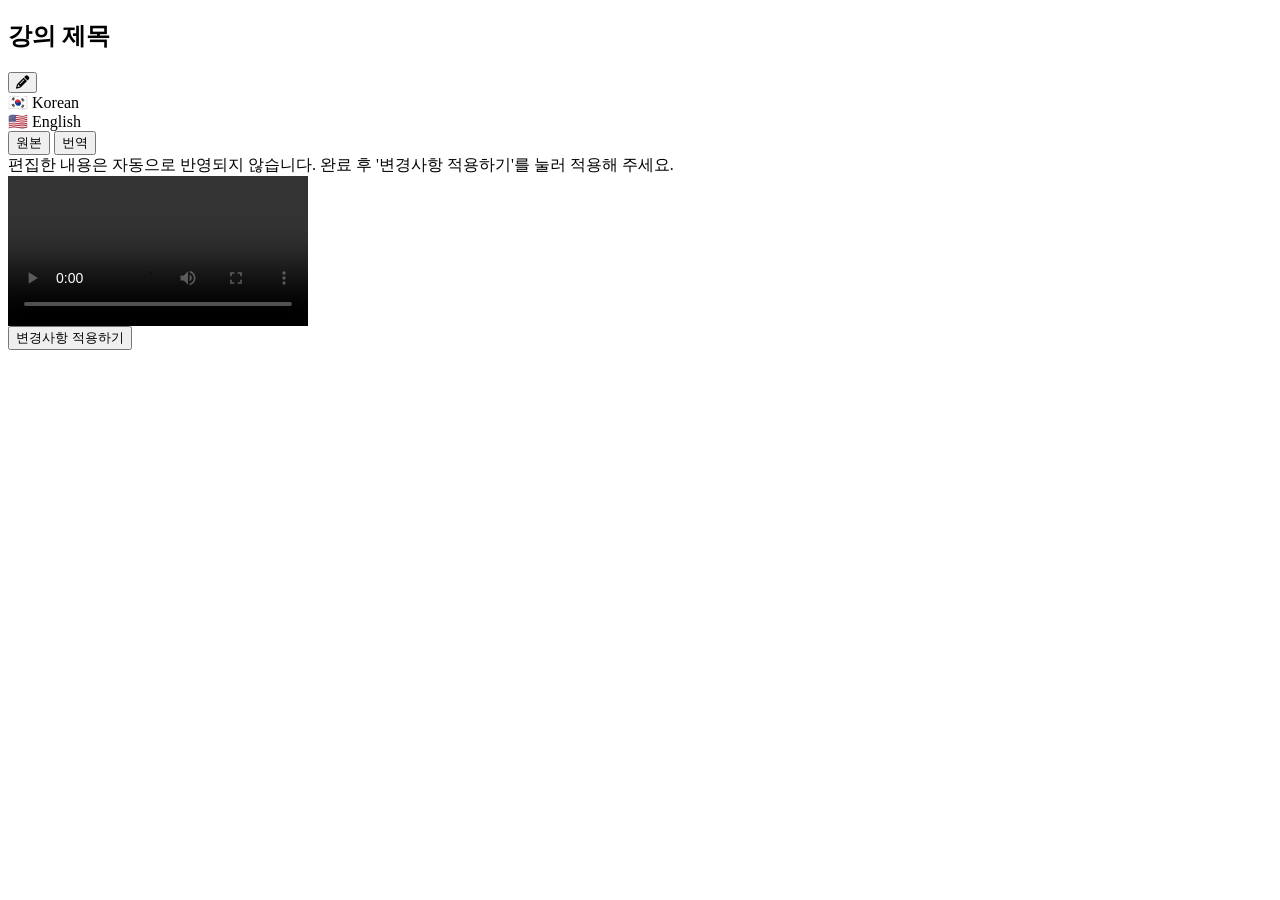
==== html/edit.html @ a872c519 "Merge branch 'main' of https://github.com/tagmach11/ax2_v1" ====
<!DOCTYPE html>
<html lang="ko">
<head>
    <meta charset="UTF-8">
    <meta name="viewport" content="width=device-width, initial-scale=1.0, maximum-scale=5.0, user-scalable=yes">
    <title>AX2 - 강의 번역 편집</title>
    <link rel="stylesheet" href="https://cdnjs.cloudflare.com/ajax/libs/font-awesome/6.4.0/css/all.min.css">
    <link rel="stylesheet" href="../styles.css">
    <link rel="stylesheet" href="../css/edit.css">
</head>
<body>
    <!-- 네비게이션 바 플레이스홀더 -->
    <div id="nav-placeholder"></div>

    <!-- 메인 콘텐츠 -->
    <div class="main-content">
        <!-- 좌측 편집 영역 -->
        <div class="edit-section">
            <div class="video-title-display" id="video-title-display">
                <div class="title-wrapper">
                    <h2 class="video-title-text" id="video-title-text">강의 제목</h2>
                    <button class="edit-title-btn" id="edit-title-btn" title="제목 편집">
                        <i class="fas fa-pencil-alt"></i>
                    </button>
                </div>
            </div>
            <div class="edit-header">
                <div class="language-tabs">
                    <div class="lang-tab active" data-lang="ko">
                        <span class="lang-flag">🇰🇷</span>
                        <span>Korean</span>
                    </div>
                    <div class="lang-tab" data-lang="en">
                        <span class="lang-flag">🇺🇸</span>
                        <span>English</span>
                    </div>
                </div>
            </div>

            <div class="transcription-list" id="transcription-list">
                <!-- 텍스트 세그먼트들이 여기에 동적으로 추가됩니다 -->
            </div>
        </div>

        <!-- 우측 비디오 영역 -->
        <div class="video-section">
            <div class="video-tabs">
                <button class="video-tab active" data-tab="original">원본</button>
                <button class="video-tab" data-tab="translation">번역</button>
            </div>

            <div class="warning-banner">
                편집한 내용은 자동으로 반영되지 않습니다. 완료 후 '변경사항 적용하기'를 눌러 적용해 주세요.
            </div>

            <div class="video-container">
                <!-- 드래그 앤 드롭 영역 (비디오가 없을 때 표시) -->
                <div class="video-drop-zone" id="video-drop-zone" style="display: none;">
                    <input type="file" id="video-file-input" class="hidden" accept="video/*">
                    <div class="drop-zone-content">
                        <div class="drop-zone-icon">
                            <img src="../assets/image/cloud.png" alt="업로드" style="width: 100%; height: 100%; object-fit: contain;">
                        </div>
                        <h3 class="drop-zone-title">영상을 드래그하거나 클릭하여 업로드</h3>
                        <p class="drop-zone-subtitle">MP4, MOV, AVI, WEBM (최대 2GB)</p>
                    </div>
                </div>
                
                <!-- 비디오 플레이어 (비디오가 있을 때 표시) -->
                <div class="video-player-wrapper" id="video-player-wrapper" style="display: flex;">
                    <video class="video-player" id="video-player" preload="metadata" controls>
                        <source src="" type="video/mp4">
                    </video>
                    <div class="subtitle-overlay" id="subtitle-overlay">
                        <div class="subtitle-text" id="subtitle-text"></div>
                    </div>
                </div>
                
                <!-- 비디오 로드 실패 placeholder -->
                <div class="video-placeholder" id="video-placeholder" style="display: none;">
                    <i class="fas fa-video-slash"></i>
                    <div>비디오를 불러올 수 없습니다</div>
                    <div style="font-size: 14px; color: #999999; margin-top: 8px;">비디오 파일이 없거나 로드할 수 없습니다.</div>
                    <button class="retry-btn" onclick="document.getElementById('video-file-input').click()" style="margin-top: 16px; padding: 8px 16px; background: #667eea; color: white; border: none; border-radius: 6px; cursor: pointer;">
                        다시 시도
                    </button>
                </div>
            </div>

            <div class="video-controls">
                <div class="action-buttons">
                    <button class="action-btn apply-btn-inline" onclick="applyChanges()">
                        변경사항 적용하기
                    </button>
                </div>
            </div>
        </div>
    </div>

    <!-- 제목 편집 모달 -->
    <div class="title-edit-modal" id="title-edit-modal" style="display: none;">
        <div class="modal-backdrop" id="title-modal-backdrop"></div>
        <div class="title-edit-modal-content">
            <div class="title-edit-modal-header">
                <h3>제목 편집</h3>
                <button class="title-edit-modal-close" id="title-edit-modal-close">
                    <i class="fas fa-times"></i>
                </button>
            </div>
            <div class="title-edit-modal-body">
                <input type="text" class="title-edit-input" id="title-edit-input" placeholder="제목을 입력하세요" maxlength="100">
                <div class="title-edit-char-count">
                    <span id="title-char-count">0</span> / 100
                </div>
            </div>
            <div class="title-edit-modal-footer">
                <button class="title-edit-cancel-btn" id="title-edit-cancel-btn">취소</button>
                <button class="title-edit-save-btn" id="title-edit-save-btn">저장</button>
            </div>
        </div>
    </div>

    <script src="../js/i18n.js" defer></script>
    <script src="../js/nav-bar.js" defer></script>
    <script src="../js/auth-state.js" defer></script>
    <script src="../js/edit.js" defer></script>
    <script>
        // 더보기 메뉴 토글
        document.addEventListener('DOMContentLoaded', function() {
            const moreMenuBtn = document.getElementById('moreMenuBtn');
            const moreMenuDropdown = document.getElementById('moreMenuDropdown');
            
            if (moreMenuBtn && moreMenuDropdown) {
                moreMenuBtn.addEventListener('click', function(e) {
                    e.stopPropagation();
                    moreMenuDropdown.classList.toggle('active');
                });
                
                // 외부 클릭 시 메뉴 닫기
                document.addEventListener('click', function(e) {
                    if (!moreMenuBtn.contains(e.target) && !moreMenuDropdown.contains(e.target)) {
                        moreMenuDropdown.classList.remove('active');
                    }
                });
            }
            
            // 언어 설정 기능
            const languageOptions = document.querySelectorAll('.language-dropdown-menu .language-option');
            const currentLang = localStorage.getItem('siteLanguage') || 'ko';
            
            languageOptions.forEach(option => {
                const lang = option.getAttribute('data-lang');
                if (lang === currentLang) {
                    option.classList.add('active');
                    option.querySelector('.fa-check').style.display = 'inline-block';
                } else {
                    option.classList.remove('active');
                    option.querySelector('.fa-check').style.display = 'none';
                }
                
                option.addEventListener('click', function() {
                    const selectedLang = this.getAttribute('data-lang');
                    localStorage.setItem('siteLanguage', selectedLang);
                    
                    languageOptions.forEach(opt => {
                        opt.classList.remove('active');
                        opt.querySelector('.fa-check').style.display = 'none';
                    });
                    
                    this.classList.add('active');
                    this.querySelector('.fa-check').style.display = 'inline-block';
                });
            });
            
            // 현재 페이지에 따라 활성 탭 설정
            const tabs = document.querySelectorAll('.service-tab');
            const currentPath = window.location.pathname;
            const currentPage = currentPath.split('/').pop() || 'index.html';
            
            tabs.forEach(tab => {
                const href = tab.getAttribute('href');
                if (href) {
                    const tabPath = href.split('/').pop() || 'index.html';
                    
                    if (tabPath === 'index.html' && (currentPage === 'index.html' || currentPage === 'edit.html')) {
                        tab.classList.add('active');
                    } else if (tabPath === 'storage.html' && currentPage === 'storage.html') {
                        tab.classList.add('active');
                    } else {
                        tab.classList.remove('active');
                    }
                }
            });
        });
    </script>
</body>
</html>
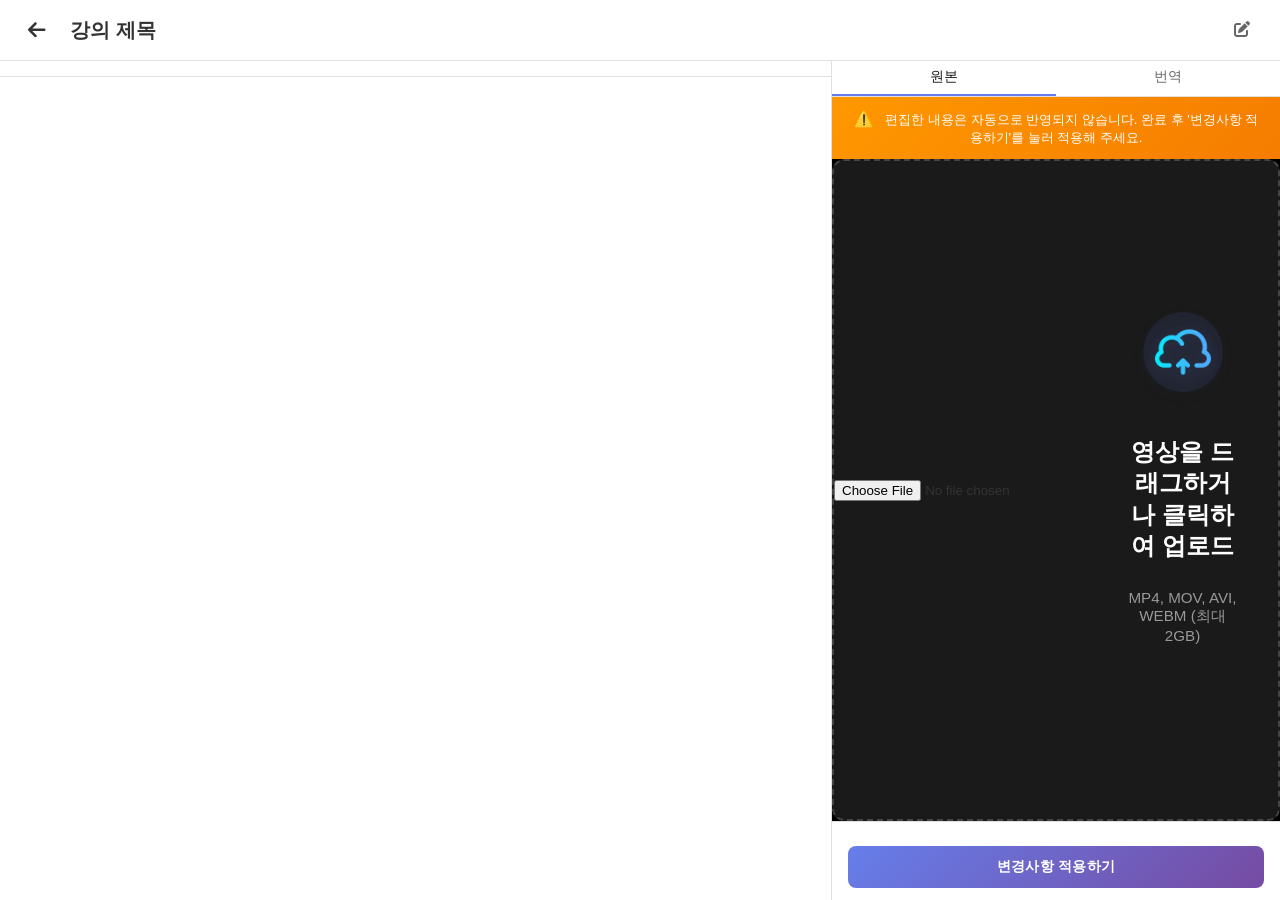
==== commit ff016c62: "Update UI: Remove hover scale animation, adjust GIF sizes, update edit page header" ====
--- a/html/edit.html
+++ b/html/edit.html
@@ -9,31 +9,38 @@
     <link rel="stylesheet" href="../css/edit.css">
 </head>
 <body>
-    <!-- 네비게이션 바 플레이스홀더 -->
-    <div id="nav-placeholder"></div>
+    <!-- 커스텀 헤더 -->
+    <header class="edit-page-header">
+        <div class="edit-header-content">
+            <button class="back-btn" id="back-btn" onclick="window.location.href='mypage.html'">
+                <i class="fas fa-arrow-left"></i>
+            </button>
+            <div class="title-wrapper">
+                <h1 class="edit-page-title" id="edit-page-title">강의 제목</h1>
+                <button class="edit-title-btn-header" id="edit-title-btn-header" title="제목 편집">
+                    <i class="fas fa-edit"></i>
+                </button>
+            </div>
+        </div>
+    </header>
+    
+    <!-- 배경 효과 -->
+    <div class="background-effects">
+        <div class="gradient-cloud cloud-1"></div>
+        <div class="gradient-cloud cloud-2"></div>
+        <div class="gradient-cloud cloud-3"></div>
+        <canvas id="particles-canvas"></canvas>
+        <canvas id="confetti-canvas"></canvas>
+        <div class="reflection-light"></div>
+    </div>
 
     <!-- 메인 콘텐츠 -->
     <div class="main-content">
         <!-- 좌측 편집 영역 -->
         <div class="edit-section">
-            <div class="video-title-display" id="video-title-display">
-                <div class="title-wrapper">
-                    <h2 class="video-title-text" id="video-title-text">강의 제목</h2>
-                    <button class="edit-title-btn" id="edit-title-btn" title="제목 편집">
-                        <i class="fas fa-pencil-alt"></i>
-                    </button>
-                </div>
-            </div>
             <div class="edit-header">
-                <div class="language-tabs">
-                    <div class="lang-tab active" data-lang="ko">
-                        <span class="lang-flag">🇰🇷</span>
-                        <span>Korean</span>
-                    </div>
-                    <div class="lang-tab" data-lang="en">
-                        <span class="lang-flag">🇺🇸</span>
-                        <span>English</span>
-                    </div>
+                <div class="language-tabs" id="language-tabs">
+                    <!-- 언어 탭은 번역 설정에 따라 동적으로 생성됩니다 -->
                 </div>
             </div>
 
@@ -68,11 +75,34 @@
                 
                 <!-- 비디오 플레이어 (비디오가 있을 때 표시) -->
                 <div class="video-player-wrapper" id="video-player-wrapper" style="display: flex;">
-                    <video class="video-player" id="video-player" preload="metadata" controls>
+                    <video class="video-player" id="video-player" preload="metadata">
                         <source src="" type="video/mp4">
                     </video>
                     <div class="subtitle-overlay" id="subtitle-overlay">
                         <div class="subtitle-text" id="subtitle-text"></div>
+                    </div>
+                    <!-- 커스텀 비디오 컨트롤 바 -->
+                    <div class="custom-video-controls" id="custom-video-controls">
+                        <div class="video-controls-bar">
+                            <button class="control-btn play-pause-btn" id="play-pause-btn">
+                                <i class="fas fa-play"></i>
+                            </button>
+                            <div class="time-display">
+                                <span class="current-time" id="current-time">0:00:00</span>
+                                <span class="time-separator">/</span>
+                                <span class="total-time" id="total-time">0:00:00</span>
+                            </div>
+                            <button class="control-btn cc-btn" id="cc-btn" title="자막">
+                                <i class="fas fa-closed-captioning"></i>
+                            </button>
+                            <button class="control-btn volume-btn" id="volume-btn" title="볼륨">
+                                <i class="fas fa-volume-up"></i>
+                            </button>
+                            <div class="playback-speed" id="playback-speed">1x</div>
+                            <button class="control-btn fullscreen-btn" id="fullscreen-btn" title="전체화면">
+                                <i class="fas fa-expand"></i>
+                            </button>
+                        </div>
                     </div>
                 </div>
                 
@@ -121,18 +151,88 @@
     </div>
 
     <script src="../js/i18n.js" defer></script>
-    <script src="../js/nav-bar.js" defer></script>
     <script src="../js/auth-state.js" defer></script>
     <script src="../js/edit.js" defer></script>
+    <script src="../js/more-menu.js" defer></script>
+    <script src="../js/language-selector.js" defer></script>
     <script>
-        // 더보기 메뉴 토글
+        // 헤더 제목 동기화 및 편집 버튼 이벤트
         document.addEventListener('DOMContentLoaded', function() {
+            const editPageTitle = document.getElementById('edit-page-title');
+            const editTitleBtnHeader = document.getElementById('edit-title-btn-header');
+            const editTitleBtn = document.getElementById('edit-title-btn');
+            const videoTitleText = document.getElementById('video-title-text');
+            const titleEditModal = document.getElementById('title-edit-modal');
+            const titleEditInput = document.getElementById('title-edit-input');
+            const titleEditSaveBtn = document.getElementById('title-edit-save-btn');
+            const titleEditCancelBtn = document.getElementById('title-edit-cancel-btn');
+            const titleModalBackdrop = document.getElementById('title-modal-backdrop');
+            const titleModalClose = document.getElementById('title-edit-modal-close');
+            
+            // 기존 제목 가져오기
+            if (videoTitleText && editPageTitle) {
+                editPageTitle.textContent = videoTitleText.textContent;
+            }
+            
+            // 헤더 편집 버튼 클릭 시 모달 열기
+            if (editTitleBtnHeader && titleEditModal) {
+                editTitleBtnHeader.addEventListener('click', function() {
+                    if (videoTitleText) {
+                        titleEditInput.value = videoTitleText.textContent;
+                    }
+                    titleEditModal.style.display = 'block';
+                });
+            }
+            
+            // 모달 닫기
+            function closeTitleModal() {
+                if (titleEditModal) {
+                    titleEditModal.style.display = 'none';
+                }
+            }
+            
+            if (titleModalBackdrop) {
+                titleModalBackdrop.addEventListener('click', closeTitleModal);
+            }
+            
+            if (titleModalClose) {
+                titleModalClose.addEventListener('click', closeTitleModal);
+            }
+            
+            if (titleEditCancelBtn) {
+                titleEditCancelBtn.addEventListener('click', closeTitleModal);
+            }
+            
+            // 제목 저장
+            if (titleEditSaveBtn) {
+                titleEditSaveBtn.addEventListener('click', function() {
+                    const newTitle = titleEditInput.value.trim();
+                    if (newTitle) {
+                        if (videoTitleText) {
+                            videoTitleText.textContent = newTitle;
+                        }
+                        if (editPageTitle) {
+                            editPageTitle.textContent = newTitle;
+                        }
+                        closeTitleModal();
+                    }
+                });
+            }
+            
+            // 더보기 메뉴 토글
             const moreMenuBtn = document.getElementById('moreMenuBtn');
             const moreMenuDropdown = document.getElementById('moreMenuDropdown');
             
             if (moreMenuBtn && moreMenuDropdown) {
                 moreMenuBtn.addEventListener('click', function(e) {
                     e.stopPropagation();
+                    
+                    // 사용자 드롭다운 닫기
+                    const userDropdown = document.querySelector('.user-dropdown-menu');
+                    if (userDropdown) {
+                        userDropdown.style.display = 'none';
+                    }
+                    
                     moreMenuDropdown.classList.toggle('active');
                 });
                 
@@ -172,26 +272,159 @@
                 });
             });
             
-            // 현재 페이지에 따라 활성 탭 설정
-            const tabs = document.querySelectorAll('.service-tab');
-            const currentPath = window.location.pathname;
-            const currentPage = currentPath.split('/').pop() || 'index.html';
-            
-            tabs.forEach(tab => {
-                const href = tab.getAttribute('href');
-                if (href) {
-                    const tabPath = href.split('/').pop() || 'index.html';
-                    
-                    if (tabPath === 'index.html' && (currentPage === 'index.html' || currentPage === 'edit.html')) {
-                        tab.classList.add('active');
-                    } else if (tabPath === 'storage.html' && currentPage === 'storage.html') {
-                        tab.classList.add('active');
+        });
+        
+        // 서브메뉴 호버 기능
+        const helpMenuBtn = document.getElementById('helpMenuBtn');
+        const languageMenuBtn = document.getElementById('languageMenuBtn');
+        const helpSubmenu = document.getElementById('helpSubmenu');
+        const languageSubmenu = document.getElementById('languageSubmenu');
+        const megaMenuContent = document.querySelector('.mega-menu-content');
+        
+        // 서브메뉴 닫기 함수
+        function closeAllSubmenus() {
+            if (helpSubmenu) helpSubmenu.classList.remove('active');
+            if (languageSubmenu) languageSubmenu.classList.remove('active');
+            if (megaMenuContent) megaMenuContent.classList.remove('blurred');
+        }
+        
+        if (helpMenuBtn && helpSubmenu) {
+            let helpTimeout = null;
+            
+            helpMenuBtn.addEventListener('mouseenter', () => {
+                if (helpTimeout) clearTimeout(helpTimeout);
+                // 언어 서브메뉴 닫기
+                if (languageSubmenu) {
+                    languageSubmenu.classList.remove('active');
+                }
+                // 도움 서브메뉴 열기
+                helpSubmenu.classList.add('active');
+                if (megaMenuContent) megaMenuContent.classList.add('blurred');
+            });
+            
+            helpMenuBtn.addEventListener('mouseleave', () => {
+                helpTimeout = setTimeout(() => {
+                    helpSubmenu.classList.remove('active');
+                    if (megaMenuContent && !languageSubmenu.classList.contains('active')) {
+                        megaMenuContent.classList.remove('blurred');
+                    }
+                }, 150);
+            });
+            
+            helpSubmenu.addEventListener('mouseenter', () => {
+                if (helpTimeout) clearTimeout(helpTimeout);
+            });
+            
+            helpSubmenu.addEventListener('mouseleave', () => {
+                helpSubmenu.classList.remove('active');
+                if (megaMenuContent && !languageSubmenu.classList.contains('active')) {
+                    megaMenuContent.classList.remove('blurred');
+                }
+            });
+        }
+        
+        if (languageMenuBtn && languageSubmenu) {
+            let languageTimeout = null;
+            
+            languageMenuBtn.addEventListener('mouseenter', () => {
+                if (languageTimeout) clearTimeout(languageTimeout);
+                // 도움 서브메뉴 닫기
+                if (helpSubmenu) {
+                    helpSubmenu.classList.remove('active');
+                }
+                // 언어 서브메뉴 열기
+                languageSubmenu.classList.add('active');
+                if (megaMenuContent) megaMenuContent.classList.add('blurred');
+            });
+            
+            languageMenuBtn.addEventListener('mouseleave', () => {
+                languageTimeout = setTimeout(() => {
+                    languageSubmenu.classList.remove('active');
+                    if (megaMenuContent && !helpSubmenu.classList.contains('active')) {
+                        megaMenuContent.classList.remove('blurred');
+                    }
+                }, 150);
+            });
+            
+            languageSubmenu.addEventListener('mouseenter', () => {
+                if (languageTimeout) clearTimeout(languageTimeout);
+            });
+            
+            languageSubmenu.addEventListener('mouseleave', () => {
+                languageSubmenu.classList.remove('active');
+                if (megaMenuContent && !helpSubmenu.classList.contains('active')) {
+                    megaMenuContent.classList.remove('blurred');
+                }
+            });
+            
+            // 언어 옵션 클릭 이벤트
+            const languageOptions = languageSubmenu.querySelectorAll('.language-option');
+            languageOptions.forEach(option => {
+                option.addEventListener('click', function(e) {
+                    e.preventDefault();
+                    e.stopPropagation();
+                    
+                    const selectedLang = this.getAttribute('data-lang');
+                    if (!selectedLang) return;
+                    
+                    // localStorage에 저장 (모든 페이지에 적용)
+                    localStorage.setItem('siteLanguage', selectedLang);
+                    
+                    // 모든 체크 아이콘 숨기기
+                    languageOptions.forEach(opt => {
+                        const checkIcon = opt.querySelector('.fa-check');
+                        if (checkIcon) {
+                            checkIcon.style.visibility = 'hidden';
+                        }
+                        opt.classList.remove('active');
+                    });
+                    
+                    // 선택된 언어에 체크 표시
+                    const checkIcon = this.querySelector('.fa-check');
+                    if (checkIcon) {
+                        checkIcon.style.visibility = 'visible';
+                    }
+                    this.classList.add('active');
+                    
+                    // i18n.js를 통한 언어 변경 (모든 페이지에 적용)
+                    if (window.i18n && typeof window.i18n.setLanguage === 'function') {
+                        window.i18n.setLanguage(selectedLang);
                     } else {
-                        tab.classList.remove('active');
-                    }
-                }
-            });
-        });
+                        // i18n.js가 없으면 localStorage에 저장하고 페이지 새로고침
+                        localStorage.setItem('siteLanguage', selectedLang);
+                        window.location.reload();
+                    }
+                    
+                    // 언어 변경 이벤트 발생 (다른 컴포넌트 업데이트)
+                    const event = new CustomEvent('languageChanged', {
+                        detail: { language: selectedLang },
+                        bubbles: true
+                    });
+                    document.dispatchEvent(event);
+                    
+                    // HTML lang 속성 즉시 업데이트
+                    document.documentElement.setAttribute('lang', selectedLang);
+                });
+            });
+            
+            // 초기 언어 선택 상태 복원
+            const currentLang = localStorage.getItem('siteLanguage') || 'ko';
+            languageOptions.forEach(option => {
+                const lang = option.getAttribute('data-lang');
+                if (lang === currentLang) {
+                    const checkIcon = option.querySelector('.fa-check');
+                    if (checkIcon) {
+                        checkIcon.style.visibility = 'visible';
+                    }
+                    option.classList.add('active');
+                } else {
+                    const checkIcon = option.querySelector('.fa-check');
+                    if (checkIcon) {
+                        checkIcon.style.visibility = 'hidden';
+                    }
+                }
+            });
+        }
     </script>
 </body>
 </html>
--- a/styles.css
+++ b/styles.css
@@ -0,0 +1,3752 @@
+/* AX2 실시간 번역·자막 생성 인터페이스 스타일 */
+
+/* 전역 변수 */
+:root {
+    --white: #FFFFFF;
+    --white-soft: #FAFAFA;
+    --blue-pastel: #E3F2FD;
+    --purple-pastel: #F3E5F5;
+    --pink-pastel: #FCE4EC;
+    --text-dark: #1A1A1A;
+    --text-light: #6B7280;
+    --blue: #8B5CF6;
+    --purple: #9C27B0;
+    --pink: #E91E63;
+    --shadow-soft: rgba(0, 0, 0, 0.05);
+    --shadow-medium: rgba(0, 0, 0, 0.1);
+    --glass-bg: rgba(255, 255, 255, 0.7);
+    --glass-border: rgba(255, 255, 255, 0.3);
+}
+
+* {
+    margin: 0;
+    padding: 0;
+    box-sizing: border-box;
+}
+
+body {
+    font-family: -apple-system, BlinkMacSystemFont, 'Segoe UI', 'Inter', 'SF Pro Display', sans-serif;
+    background: var(--white);
+    color: var(--text-dark);
+    overflow-x: hidden;
+    min-height: 100vh;
+    position: relative;
+}
+
+/* 배경 효과 - 제거됨 */
+.background-effects {
+    display: none !important;
+}
+
+.gradient-cloud {
+    display: none !important;
+}
+
+.cloud-1,
+.cloud-2,
+.cloud-3 {
+    display: none !important;
+}
+
+#particles-canvas,
+#confetti-canvas {
+    display: none !important;
+}
+
+.reflection-light {
+    display: none !important;
+}
+
+/* 네비게이션 */
+.glass-nav {
+    position: sticky;
+    top: 0;
+    z-index: 1000;
+    background: rgba(255, 255, 255, 0.95);
+    backdrop-filter: blur(30px);
+    border-bottom: 1px solid #E5E7EB;
+    padding: 15px 0;
+}
+
+.nav-content {
+    max-width: 100%;
+    margin: 0 auto;
+    padding: 0 20px;
+    display: flex;
+    align-items: center;
+    justify-content: space-between;
+}
+
+.nav-content {
+    max-width: 100%;
+    margin: 0 auto;
+    padding: 0 20px;
+    display: flex;
+    justify-content: space-between;
+    align-items: center;
+}
+
+.nav-left {
+    display: flex;
+    align-items: center;
+    gap: 30px;
+}
+
+.logo {
+    font-size: 28px;
+    font-weight: bold;
+    color: #8B5CF6;
+    cursor: pointer;
+    transition: all 0.2s ease;
+    white-space: nowrap;
+    display: flex;
+    align-items: center;
+}
+
+.logo-img {
+    height: 32px;
+    width: auto;
+    object-fit: contain;
+}
+
+.logo:hover {
+    /* 모션 제거 */
+}
+
+.logo:hover .logo-img {
+    opacity: 0.9;
+}
+
+.service-tabs {
+    display: flex;
+    align-items: center;
+    gap: 0;
+    background: transparent;
+    border-radius: 0;
+    padding: 0;
+    overflow: visible;
+    box-shadow: none;
+}
+
+.service-tab {
+    padding: 10px 20px;
+    border: none;
+    background: transparent;
+    color: #666666;
+    font-size: 16px;
+    font-weight: 500;
+    cursor: pointer;
+    transition: all 0.3s ease;
+    white-space: nowrap;
+    position: relative;
+    border-radius: 0;
+    margin-right: 0;
+    text-decoration: none;
+    display: flex;
+    align-items: center;
+    gap: 8px;
+}
+
+.service-tab:last-child {
+    margin-right: 0;
+}
+
+.service-tab::before {
+    content: '';
+    position: absolute;
+    bottom: 0;
+    left: 0;
+    right: 0;
+    height: 3px;
+    background: transparent;
+    transition: all 0.3s ease;
+    border-radius: 2px 2px 0 0;
+}
+
+.service-tab:hover {
+    background: rgba(74, 158, 255, 0.08);
+    color: #8B5CF6;
+}
+
+.service-tab i {
+    font-size: 14px;
+}
+
+.service-tab.active {
+    background: rgba(255, 255, 255, 1);
+    color: #8B5CF6;
+    font-weight: 600;
+    box-shadow: none;
+    z-index: 2;
+    transform: none;
+}
+
+.service-tab.active::before {
+    background: #8B5CF6;
+    height: 3px;
+    box-shadow: none;
+}
+
+.nav-right {
+    display: flex;
+    align-items: center;
+    gap: 20px;
+    position: relative;
+    flex-shrink: 0;
+}
+
+.plan-info {
+    font-size: 13px;
+    color: #666666;
+    padding: 6px 12px;
+    background: #f0f0f0;
+    border-radius: 6px;
+    display: flex;
+    align-items: center;
+    gap: 4px;
+}
+
+.plan-info .highlight {
+    color: #8B5CF6;
+    font-weight: 600;
+}
+
+.nav-icon {
+    position: relative;
+    width: 40px;
+    height: 40px;
+    border-radius: 50%;
+    background: rgba(255, 255, 255, 0.6);
+    backdrop-filter: blur(10px);
+    display: flex;
+    align-items: center;
+    justify-content: center;
+    color: var(--text-dark);
+    cursor: pointer;
+    transition: all 0.3s ease;
+    border: 1px solid rgba(0, 0, 0, 0.05);
+}
+
+.nav-icon:hover {
+    background: rgba(255, 255, 255, 0.9);
+    transform: translateY(-2px);
+    box-shadow: 0 4px 15px var(--shadow-soft);
+}
+
+.notification-badge {
+    position: absolute;
+    top: -2px;
+    right: -2px;
+    width: 18px;
+    height: 18px;
+    border-radius: 50%;
+    background: linear-gradient(135deg, var(--pink), var(--purple));
+    color: var(--white);
+    font-size: 0.7rem;
+    font-weight: 700;
+    display: flex;
+    align-items: center;
+    justify-content: center;
+}
+
+.login-btn {
+    padding: 8px 20px;
+    background: linear-gradient(135deg, #8B5CF6 0%, #7C3AED 100%);
+    color: #ffffff;
+    border: none;
+    border-radius: 6px;
+    font-size: 14px;
+    font-weight: 600;
+    cursor: pointer;
+    text-decoration: none;
+    transition: transform 0.2s, box-shadow 0.2s;
+    display: inline-block;
+}
+
+.login-btn:hover {
+    transform: translateY(-2px);
+    box-shadow: 0 4px 12px rgba(102, 126, 234, 0.4);
+}
+
+.signup-btn {
+    padding: 8px 20px;
+    background: rgba(255, 255, 255, 0.9);
+    color: #8B5CF6;
+    border: 1px solid #8B5CF6;
+    border-radius: 6px;
+    font-size: 14px;
+    font-weight: 600;
+    cursor: pointer;
+    text-decoration: none;
+    transition: transform 0.2s, box-shadow 0.2s, background 0.2s;
+    display: inline-block;
+    margin-left: 4px;
+}
+
+.signup-btn:hover {
+    transform: translateY(-2px);
+    background: rgba(102, 126, 234, 0.1);
+    box-shadow: 0 4px 12px rgba(102, 126, 234, 0.2);
+}
+
+.live-lecture-btn {
+    padding: 8px 12px;
+    background: rgba(255, 255, 255, 0.9);
+    color: #8B5CF6;
+    border: 1px solid #8B5CF6;
+    border-radius: 6px;
+    font-size: 14px;
+    font-weight: 600;
+    cursor: pointer;
+    text-decoration: none;
+    transition: transform 0.2s, box-shadow 0.2s, background 0.2s;
+    display: inline-flex;
+    align-items: center;
+    justify-content: center;
+    margin-right: 8px;
+    width: 36px;
+    height: 36px;
+}
+
+.live-lecture-btn:hover {
+    transform: translateY(-2px);
+    background: rgba(102, 126, 234, 0.1);
+    box-shadow: 0 4px 12px rgba(102, 126, 234, 0.2);
+}
+
+.live-lecture-btn i {
+    font-size: 16px;
+}
+
+.live-lecture-btn.active {
+    background: linear-gradient(135deg, #8B5CF6 0%, #7C3AED 100%);
+    color: #ffffff;
+    border-color: transparent;
+}
+
+.live-lecture-btn.active:hover {
+    background: linear-gradient(135deg, #5568d3 0%, #653a8f 100%);
+}
+
+/* 메인 컨테이너 */
+.main-container {
+    position: relative;
+    z-index: 1;
+    padding: 40px;
+    min-height: calc(100vh - 140px);
+    margin-top: 0;
+}
+
+.content-wrapper {
+    max-width: 1400px;
+    margin: 0 auto;
+    display: grid;
+    grid-template-columns: 1fr 400px;
+    gap: 30px;
+    padding: 0;
+}
+
+.content-wrapper .left-panel {
+    grid-column: 1 / -1;
+}
+
+/* 왼쪽 사이드바 */
+.sidebar {
+    position: fixed;
+    left: 0;
+    top: 70px;
+    width: 280px;
+    height: calc(100vh - 70px);
+    z-index: 100;
+    overflow-y: auto;
+}
+
+.sidebar-content {
+    background: var(--glass-bg);
+    backdrop-filter: blur(30px);
+    padding: 20px 25px;
+    box-shadow: 0 10px 40px var(--shadow-soft);
+    border-right: 1px solid rgba(0, 0, 0, 0.05);
+    display: flex;
+    flex-direction: column;
+    height: 100%;
+    border-radius: 0;
+}
+
+.sidebar-header {
+    margin-bottom: 25px;
+    padding-bottom: 20px;
+    border-bottom: 1px solid rgba(0, 0, 0, 0.05);
+}
+
+.sidebar-title {
+    font-size: 1.2rem;
+    font-weight: 700;
+    color: var(--text-dark);
+    display: flex;
+    align-items: center;
+    justify-content: center;
+}
+
+.sidebar-logo-img {
+    height: 24px;
+    width: auto;
+    object-fit: contain;
+}
+
+.sidebar-nav {
+    display: flex;
+    flex-direction: column;
+    gap: 8px;
+    flex: 1;
+}
+
+.sidebar-item {
+    display: flex;
+    align-items: center;
+    gap: 12px;
+    padding: 14px 16px;
+    border-radius: 12px;
+    color: var(--text-dark);
+    text-decoration: none;
+    font-size: 0.95rem;
+    font-weight: 500;
+    transition: all 0.3s ease;
+    position: relative;
+}
+
+.sidebar-item i {
+    width: 20px;
+    font-size: 1.1rem;
+    color: var(--text-light);
+    transition: all 0.3s ease;
+}
+
+.sidebar-item:hover {
+    background: rgba(33, 150, 243, 0.08);
+    transform: translateX(5px);
+}
+
+.sidebar-item:hover i {
+    color: var(--blue);
+}
+
+.sidebar-item.active {
+    background: linear-gradient(135deg, rgba(33, 150, 243, 0.15), rgba(156, 39, 176, 0.15));
+    color: var(--blue);
+    box-shadow: 0 4px 15px rgba(33, 150, 243, 0.2);
+}
+
+.sidebar-item.active i {
+    color: var(--blue);
+}
+
+.sidebar-item.active::before {
+    content: '';
+    position: absolute;
+    left: 0;
+    top: 50%;
+    transform: translateY(-50%);
+    width: 3px;
+    height: 60%;
+    background: linear-gradient(180deg, var(--blue), var(--purple));
+    border-radius: 0 3px 3px 0;
+}
+
+.sidebar-footer {
+    margin-top: auto;
+    padding-top: 20px;
+    border-top: 1px solid rgba(0, 0, 0, 0.05);
+}
+
+
+/* 왼쪽 패널 */
+.left-panel {
+    position: relative;
+    display: flex;
+    flex-direction: column;
+    align-items: center;
+    justify-content: flex-start;
+    padding-top: 40px;
+}
+
+/* 업로드 섹션 헤더 */
+.upload-section-header {
+    margin-bottom: 30px;
+    text-align: center;
+}
+
+.upload-title {
+    font-size: 2rem;
+    font-weight: 700;
+    color: var(--text-dark);
+    margin-bottom: 10px;
+    line-height: 1.3;
+}
+
+.upload-subtitle {
+    font-size: 1.1rem;
+    color: var(--text-light);
+    margin: 0;
+}
+
+/* 드롭존 */
+.drop-zone {
+    width: 100%;
+    min-height: 450px;
+    border-radius: 0;
+    background: #ffffff;
+    border: 2px dashed rgba(156, 39, 176, 0.3);
+    display: flex;
+    flex-direction: column;
+    align-items: center;
+    justify-content: center;
+    cursor: pointer;
+    transition: transform 0.4s cubic-bezier(0.175, 0.885, 0.32, 1.275), border-color 0.3s ease;
+    position: relative;
+    overflow: hidden;
+    margin: 0 auto;
+    padding: 40px;
+    user-select: none;
+    will-change: transform;
+    transform: translateZ(0); /* GPU 가속 */
+    background: white;
+}
+
+.drop-zone::before {
+    content: '';
+    position: absolute;
+    top: -10px;
+    left: 0;
+    right: 0;
+    bottom: -10px;
+    background: linear-gradient(135deg, rgba(33, 150, 243, 0.05), rgba(156, 39, 176, 0.05));
+    opacity: 0;
+    transition: opacity 0.3s ease;
+}
+
+.drop-zone:hover::before {
+    opacity: 1;
+}
+
+.drop-zone:hover {
+    border-color: rgba(156, 39, 176, 0.5);
+    transform: translateY(-2px) translateZ(0);
+}
+
+.drop-zone.drag-over {
+    border-color: rgba(156, 39, 176, 0.8);
+    background: rgba(156, 39, 176, 0.05);
+    transform: scale(1.01) translateZ(0);
+    transition: transform 0.3s ease, border-color 0.3s ease, background 0.3s ease;
+}
+
+.drop-zone-content {
+    display: flex;
+    flex-direction: column;
+    align-items: center;
+    gap: 20px;
+    width: 100%;
+    z-index: 1;
+    position: relative;
+}
+
+.upload-icon-wrapper {
+    width: 100px;
+    height: 100px;
+    display: flex;
+    align-items: center;
+    justify-content: center;
+    margin-bottom: 10px;
+    background: transparent;
+}
+
+.upload-icon {
+    width: 64px;
+    height: 64px;
+    animation: float-icon 3s ease-in-out infinite;
+    will-change: transform;
+    transform: translateZ(0); /* GPU 가속 */
+    object-fit: contain;
+    object-position: center;
+    display: block;
+    margin: 0 auto;
+    filter: brightness(0) saturate(100%) invert(47%) sepia(93%) saturate(1352%) hue-rotate(250deg) brightness(95%) contrast(95%);
+}
+
+.drop-zone-text {
+    font-size: 1.5rem;
+    font-weight: 600;
+    color: var(--text-dark);
+    margin: 0;
+    text-align: center;
+}
+
+.drop-zone-file-info {
+    font-size: 1.1rem;
+    color: var(--text-light);
+    margin: 0;
+    text-align: center;
+    margin-top: 8px;
+}
+
+.file-select-btn {
+    padding: 14px 32px;
+    border: none;
+    border-radius: 12px;
+    background: #9c27b0;
+    color: #ffffff;
+    font-size: 1rem;
+    font-weight: 600;
+    cursor: pointer;
+    transition: all 0.3s ease;
+    margin-top: 10px;
+    box-shadow: 0 4px 12px rgba(156, 39, 176, 0.3);
+}
+
+.file-select-btn:hover {
+    background: #7b1fa2;
+    transform: translateY(-2px);
+    box-shadow: 0 6px 16px rgba(156, 39, 176, 0.4);
+}
+
+.file-select-btn:active {
+    transform: translateY(0);
+}
+
+.platform-logos {
+    display: flex;
+    align-items: center;
+    gap: 12px;
+}
+
+.platform-logo {
+    width: 40px;
+    height: 40px;
+    border-radius: 8px;
+    display: flex;
+    align-items: center;
+    justify-content: center;
+    font-size: 20px;
+    transition: transform 0.2s;
+}
+
+.platform-logo:hover {
+    transform: scale(1.1);
+}
+
+.platform-logo.youtube {
+    color: #FF0000;
+    background: rgba(255, 0, 0, 0.1);
+}
+
+.platform-logo.tiktok {
+    color: #000000;
+    background: rgba(0, 0, 0, 0.1);
+}
+
+.platform-logo.googledrive {
+    color: #4285F4;
+    background: rgba(66, 133, 244, 0.1);
+}
+
+.link-input-container {
+    flex: 1;
+    position: relative;
+}
+
+.link-input {
+    width: 100%;
+    padding: 16px 20px;
+    border: 2px solid rgba(33, 150, 243, 0.3);
+    border-radius: 16px;
+    background: rgba(255, 255, 255, 0.8);
+    backdrop-filter: blur(10px);
+    font-size: 1rem;
+    color: var(--text-dark);
+    outline: none;
+    transition: all 0.3s ease;
+}
+
+.link-input:focus {
+    border-color: rgba(33, 150, 243, 0.6);
+    background: rgba(255, 255, 255, 0.95);
+    box-shadow: 0 0 0 4px rgba(33, 150, 243, 0.1);
+}
+
+.link-input::placeholder {
+    color: var(--text-light);
+}
+
+.upload-btn {
+    display: flex;
+    align-items: center;
+    gap: 8px;
+    padding: 16px 32px;
+    border: 2px solid rgba(255, 152, 0, 0.5);
+    border-radius: 16px;
+    background: rgba(255, 152, 0, 0.1);
+    backdrop-filter: blur(10px);
+    color: var(--text-dark);
+    font-size: 1rem;
+    font-weight: 600;
+    cursor: pointer;
+    transition: all 0.3s ease;
+    white-space: nowrap;
+}
+
+.upload-btn:hover {
+    background: rgba(255, 152, 0, 0.2);
+    border-color: rgba(255, 152, 0, 0.7);
+    transform: translateY(-2px);
+    box-shadow: 0 4px 12px rgba(255, 152, 0, 0.2);
+}
+
+.upload-btn:active {
+    transform: translateY(0);
+}
+
+.upload-icon {
+    width: 88px;
+    height: 88px;
+    color: var(--blue);
+    margin-bottom: 30px;
+    animation: float-icon 3s ease-in-out infinite;
+    filter: drop-shadow(0 4px 8px rgba(33, 150, 243, 0.2));
+}
+
+@keyframes float-icon {
+    0%, 100% {
+        transform: translateY(0);
+    }
+    50% {
+        transform: translateY(-10px);
+    }
+}
+
+.drop-zone-title {
+    font-size: 2.5rem;
+    font-weight: 700;
+    color: var(--text-dark);
+    margin-bottom: 15px;
+    line-height: 1.3;
+}
+
+.drop-zone-subtitle {
+    font-size: 1.3rem;
+    color: var(--text-light);
+    margin-bottom: 30px;
+}
+
+.click-link {
+    color: var(--blue);
+    font-weight: 600;
+    text-decoration: underline;
+    cursor: pointer;
+}
+
+.drop-zone-info {
+    display: flex;
+    align-items: center;
+    justify-content: center;
+    gap: 8px;
+    color: var(--text-light);
+    font-size: 0.9rem;
+    margin-top: 16px;
+    padding: 8px 16px;
+    background: rgba(255, 255, 255, 0.6);
+    backdrop-filter: blur(10px);
+    border-radius: 12px;
+    border: 1px solid rgba(0, 0, 0, 0.05);
+}
+
+/* 영상 미리보기 */
+.video-preview {
+    width: 100%;
+    border-radius: 28px;
+    background: var(--glass-bg);
+    backdrop-filter: blur(30px);
+    padding: 20px;
+    box-shadow: 0 10px 40px var(--shadow-soft);
+    border: 1px solid rgba(0, 0, 0, 0.05);
+}
+
+.video-wrapper {
+    position: relative;
+    width: 100%;
+    min-height: 600px;
+    border-radius: 20px;
+    overflow: hidden;
+    background: #000;
+    margin-bottom: 20px;
+    display: flex;
+    align-items: center;
+    justify-content: center;
+}
+
+#videoPlayer {
+    width: 100%;
+    height: 100%;
+    min-height: 600px;
+    object-fit: contain;
+    display: block;
+}
+
+.video-overlay {
+    position: absolute;
+    top: 20px;
+    right: 20px;
+    z-index: 10;
+}
+
+.language-badge {
+    display: flex;
+    align-items: center;
+    gap: 8px;
+    padding: 8px 16px;
+    background: rgba(255, 255, 255, 0.9);
+    backdrop-filter: blur(10px);
+    border-radius: 20px;
+    color: var(--text-dark);
+    font-size: 0.9rem;
+    font-weight: 600;
+    box-shadow: 0 4px 15px var(--shadow-soft);
+}
+
+.subtitle-overlay {
+    position: absolute;
+    bottom: 60px;
+    left: 50%;
+    transform: translateX(-50%);
+    z-index: 10;
+    max-width: 80%;
+    text-align: center;
+}
+
+.subtitle-text {
+    padding: 12px 24px;
+    background: rgba(0, 0, 0, 0.8);
+    backdrop-filter: blur(10px);
+    color: var(--white);
+    border-radius: 12px;
+    font-size: 1.1rem;
+    font-weight: 500;
+    box-shadow: 0 4px 20px rgba(0, 0, 0, 0.3);
+}
+
+/* 번역 설정 모달 */
+.translation-modal {
+    position: fixed;
+    top: 0;
+    left: 0;
+    width: 100%;
+    height: 100%;
+    z-index: 2000;
+    display: flex;
+    align-items: center;
+    justify-content: center;
+    opacity: 1;
+}
+
+.modal-backdrop {
+    position: absolute;
+    top: 0;
+    left: 0;
+    width: 100%;
+    height: 100%;
+    background: rgba(255, 255, 255, 0.9);
+    backdrop-filter: blur(5px);
+}
+
+.modal-content-wrapper {
+    position: relative;
+    z-index: 2001;
+    width: 90%;
+    max-width: 500px;
+    max-height: 90vh;
+    overflow-y: auto;
+}
+
+/* 오른쪽 패널 */
+.right-panel {
+    background: #ffffff;
+    backdrop-filter: blur(30px);
+    border-radius: 24px;
+    padding: 28px;
+    box-shadow: 0 10px 40px var(--shadow-soft);
+    border: 1px solid rgba(0, 0, 0, 0.1);
+    height: fit-content;
+    position: relative;
+    max-width: 100%;
+}
+
+.panel-header {
+    display: flex;
+    justify-content: space-between;
+    align-items: center;
+    margin-bottom: 24px;
+    padding-bottom: 16px;
+    border-bottom: 1px solid rgba(0, 0, 0, 0.05);
+}
+
+.modal-close-btn {
+    background: transparent;
+    border: none;
+    color: var(--text-light);
+    font-size: 1.2rem;
+    cursor: pointer;
+    padding: 5px;
+    border-radius: 50%;
+    width: 32px;
+    height: 32px;
+    display: flex;
+    align-items: center;
+    justify-content: center;
+    transition: all 0.3s ease;
+}
+
+.modal-close-btn:hover {
+    background: rgba(0, 0, 0, 0.05);
+    color: var(--text-dark);
+}
+
+.panel-title {
+    font-size: 1.5rem;
+    font-weight: 700;
+    color: var(--text-dark);
+}
+
+.panel-content {
+    display: flex;
+    flex-direction: column;
+    gap: 20px;
+}
+
+/* 비디오 미리보기 컨테이너 (번역 설정 모달용) */
+.video-preview-container {
+    margin-bottom: 24px;
+    padding: 0;
+    background: transparent;
+    border-radius: 12px;
+    display: block !important;
+}
+
+.video-preview-container .video-preview {
+    width: 100%;
+    max-height: 200px;
+    min-height: 150px;
+    border-radius: 8px;
+    background: #000;
+    object-fit: contain;
+    display: block;
+    cursor: pointer;
+}
+
+.video-preview-container .video-preview::-webkit-media-controls-panel {
+    background-color: rgba(0, 0, 0, 0.5);
+}
+
+.video-preview-info {
+    display: flex;
+    flex-direction: column;
+    gap: 4px;
+    margin-top: 8px;
+    font-size: 0.8rem;
+}
+
+.video-preview-name {
+    font-weight: 500;
+    color: var(--text-dark);
+    overflow: hidden;
+    text-overflow: ellipsis;
+    white-space: nowrap;
+    width: 100%;
+    font-size: 0.85rem;
+    line-height: 1.4;
+}
+
+.video-preview-size {
+    color: var(--text-light);
+    white-space: nowrap;
+    font-size: 0.75rem;
+    line-height: 1.4;
+}
+
+/* 설정 그룹 */
+.setting-group {
+    display: flex;
+    flex-direction: column;
+    gap: 10px;
+}
+
+.setting-label {
+    font-size: 0.9rem;
+    font-weight: 600;
+    color: var(--text-dark);
+    display: flex;
+    align-items: center;
+    gap: 8px;
+    margin-bottom: 2px;
+}
+
+.setting-label i {
+    color: #666;
+    font-size: 0.85rem;
+    width: 16px;
+    text-align: center;
+}
+
+/* Select */
+.select-wrapper {
+    position: relative;
+}
+
+.glass-select {
+    width: 100%;
+    padding: 12px 16px;
+    border-radius: 12px;
+    border: 1px solid rgba(0, 0, 0, 0.1);
+    background: rgba(255, 255, 255, 0.8);
+    backdrop-filter: blur(10px);
+    color: var(--text-dark);
+    font-size: 0.95rem;
+    cursor: pointer;
+    appearance: none;
+    transition: all 0.3s ease;
+}
+
+.glass-select:hover {
+    background: rgba(255, 255, 255, 0.9);
+    border-color: rgba(33, 150, 243, 0.3);
+}
+
+.glass-select:focus {
+    outline: none;
+    border-color: var(--blue);
+    box-shadow: 0 0 0 3px rgba(33, 150, 243, 0.1);
+}
+
+.select-arrow {
+    position: absolute;
+    right: 16px;
+    top: 50%;
+    transform: translateY(-50%);
+    pointer-events: none;
+    color: var(--text-light);
+    font-size: 0.8rem;
+}
+
+/* 다중 선택 스타일 */
+.multi-select-wrapper {
+    position: relative;
+    width: 100%;
+}
+
+.multi-select-display {
+    width: 100%;
+    padding: 12px 16px;
+    border-radius: 12px;
+    border: 1px solid rgba(0, 0, 0, 0.1);
+    background: rgba(255, 255, 255, 0.8);
+    backdrop-filter: blur(10px);
+    color: var(--text-dark);
+    font-size: 0.95rem;
+    cursor: pointer;
+    transition: all 0.3s ease;
+    display: flex;
+    align-items: center;
+    justify-content: space-between;
+    position: relative;
+}
+
+.multi-select-display:hover {
+    background: rgba(255, 255, 255, 0.9);
+    border-color: rgba(33, 150, 243, 0.3);
+}
+
+.multi-select-display.active {
+    border-color: var(--blue);
+    box-shadow: 0 0 0 3px rgba(33, 150, 243, 0.1);
+}
+
+.multi-select-display .placeholder-text {
+    color: var(--text-light);
+}
+
+.multi-select-display .select-arrow {
+    position: static;
+    transform: none;
+    margin-left: auto;
+    transition: transform 0.3s ease;
+}
+
+.multi-select-display.active .select-arrow {
+    transform: rotate(180deg);
+}
+
+.multi-select-dropdown {
+    position: absolute;
+    top: calc(100% + 8px);
+    left: 0;
+    right: 0;
+    background: rgba(255, 255, 255, 0.95);
+    backdrop-filter: blur(10px);
+    border: 1px solid rgba(0, 0, 0, 0.1);
+    border-radius: 12px;
+    box-shadow: 0 8px 24px rgba(0, 0, 0, 0.1);
+    z-index: 1000;
+    max-height: 250px;
+    overflow-y: auto;
+    padding: 8px;
+}
+
+.multi-select-option {
+    display: flex;
+    align-items: center;
+    padding: 10px 12px;
+    border-radius: 8px;
+    cursor: pointer;
+    transition: background 0.2s ease;
+}
+
+.multi-select-option:hover {
+    background: rgba(33, 150, 243, 0.1);
+}
+
+.multi-select-option input[type="checkbox"] {
+    margin-right: 10px;
+    width: 18px;
+    height: 18px;
+    cursor: pointer;
+    accent-color: var(--blue);
+}
+
+.multi-select-option label {
+    cursor: pointer;
+    flex: 1;
+    font-size: 0.95rem;
+    color: var(--text-dark);
+}
+
+/* 선택한 언어 태그 */
+.selected-languages-tags {
+    display: flex;
+    flex-wrap: wrap;
+    gap: 8px;
+    margin-top: 12px;
+    min-height: 32px;
+}
+
+.language-tag {
+    display: inline-flex;
+    align-items: center;
+    gap: 6px;
+    padding: 6px 12px;
+    background: linear-gradient(135deg, rgba(33, 150, 243, 0.15), rgba(156, 39, 176, 0.15));
+    border: 1px solid rgba(33, 150, 243, 0.3);
+    border-radius: 20px;
+    font-size: 0.85rem;
+    color: var(--text-dark);
+    font-weight: 500;
+    animation: fadeIn 0.3s ease;
+}
+
+.language-tag .remove-btn {
+    background: none;
+    border: none;
+    color: var(--text-light);
+    cursor: pointer;
+    padding: 0;
+    width: 16px;
+    height: 16px;
+    display: flex;
+    align-items: center;
+    justify-content: center;
+    border-radius: 50%;
+    transition: all 0.2s ease;
+    font-size: 12px;
+    line-height: 1;
+}
+
+.language-tag .remove-btn:hover {
+    background: rgba(0, 0, 0, 0.1);
+    color: var(--text-dark);
+}
+
+@keyframes fadeIn {
+    from {
+        opacity: 0;
+        transform: scale(0.9);
+    }
+    to {
+        opacity: 1;
+        transform: scale(1);
+    }
+}
+
+/* 언어 칩 */
+.language-chips {
+    display: flex;
+    flex-wrap: wrap;
+    gap: 8px;
+    align-items: center;
+}
+
+.language-chip {
+    display: inline-flex;
+    align-items: center;
+    gap: 6px;
+    padding: 6px 12px;
+    background: #E3F2FD;
+    border: 1px solid #BBDEFB;
+    border-radius: 16px;
+    font-size: 0.85rem;
+    color: #1976D2;
+    cursor: pointer;
+    transition: all 0.2s ease;
+    font-weight: 500;
+}
+
+.language-chip:hover {
+    background: #BBDEFB;
+    border-color: #90CAF9;
+}
+
+.language-chip i {
+    font-size: 0.75rem;
+    cursor: pointer;
+    opacity: 0.8;
+    margin-left: 2px;
+    transition: opacity 0.2s ease;
+}
+
+.language-chip i:hover {
+    opacity: 1;
+}
+
+.add-language-btn {
+    display: inline-flex;
+    align-items: center;
+    gap: 6px;
+    padding: 6px 12px;
+    border: 2px dashed #BBDEFB;
+    border-radius: 16px;
+    background: transparent;
+    color: #1976D2;
+    font-size: 0.85rem;
+    cursor: pointer;
+    transition: all 0.2s ease;
+    font-weight: 500;
+}
+
+.add-language-btn:hover {
+    border-color: #90CAF9;
+    background: rgba(33, 150, 243, 0.05);
+}
+
+/* Translate Now 버튼 */
+.translate-btn {
+    width: 100%;
+    padding: 16px 24px;
+    border: none;
+    border-radius: 12px;
+    background: linear-gradient(135deg, #9c27b0 0%, #7b1fa2 50%, #6a1b9a 100%);
+    color: #FFFFFF;
+    font-size: 1rem;
+    font-weight: 600;
+    cursor: pointer;
+    display: flex;
+    align-items: center;
+    justify-content: center;
+    gap: 8px;
+    transition: all 0.2s ease;
+    margin-top: 8px;
+    box-shadow: 0 4px 20px rgba(156, 39, 176, 0.4);
+}
+
+.translate-btn:hover:not(:disabled) {
+    background: linear-gradient(135deg, #8e24aa 0%, #6a1b9a 50%, #4a148c 100%);
+    box-shadow: 0 6px 25px rgba(156, 39, 176, 0.5);
+    transform: translateY(-2px);
+}
+
+.translate-btn:active:not(:disabled) {
+    background: linear-gradient(135deg, #7b1fa2 0%, #6a1b9a 50%, #4a148c 100%);
+    transform: translateY(0);
+    box-shadow: 0 2px 10px rgba(156, 39, 176, 0.3);
+}
+
+.translate-btn:disabled {
+    opacity: 0.6;
+    cursor: not-allowed;
+}
+
+.translate-btn span {
+    color: #FFFFFF;
+}
+
+.translate-btn i {
+    color: #FFFFFF;
+    font-size: 0.9rem;
+}
+
+@keyframes bounce-btn {
+    0%, 100% {
+        transform: scale(1);
+    }
+    50% {
+        transform: scale(0.95);
+    }
+}
+
+.info-text {
+    display: flex;
+    align-items: center;
+    gap: 6px;
+    color: #666;
+    font-size: 0.8rem;
+    text-align: center;
+    justify-content: center;
+    margin-top: 12px;
+    padding-top: 8px;
+}
+
+.info-text i {
+    color: #9C27B0;
+    font-size: 0.75rem;
+}
+
+/* 번역 진행률 표시 */
+.translation-progress-container {
+    margin-top: 15px;
+    padding: 12px;
+    background: rgba(0, 0, 0, 0.02);
+    border-radius: 8px;
+    border: 1px solid rgba(0, 0, 0, 0.05);
+}
+
+.progress-info {
+    display: flex;
+    justify-content: space-between;
+    align-items: center;
+    margin-bottom: 8px;
+}
+
+.progress-text {
+    font-size: 0.85rem;
+    color: var(--text-dark);
+    font-weight: 500;
+    flex: 1;
+}
+
+.progress-percent {
+    font-size: 0.9rem;
+    color: var(--purple);
+    font-weight: 600;
+    min-width: 45px;
+    text-align: right;
+}
+
+.progress-bar-container {
+    width: 100%;
+    height: 8px;
+    background: rgba(0, 0, 0, 0.05);
+    border-radius: 4px;
+    overflow: hidden;
+    position: relative;
+}
+
+.progress-bar-fill {
+    height: 100%;
+    background: linear-gradient(90deg, #9c27b0 0%, #e91e63 100%);
+    border-radius: 4px;
+    transition: width 0.3s ease;
+    position: relative;
+    overflow: hidden;
+}
+
+.progress-bar-fill::after {
+    content: '';
+    position: absolute;
+    top: 0;
+    left: 0;
+    bottom: 0;
+    right: 0;
+    background: linear-gradient(
+        90deg,
+        transparent,
+        rgba(255, 255, 255, 0.3),
+        transparent
+    );
+    animation: shimmer 1.5s infinite;
+}
+
+@keyframes shimmer {
+    0% {
+        transform: translateX(-100%);
+    }
+    100% {
+        transform: translateX(100%);
+    }
+}
+
+/* Video Preview Section */
+.video-preview-section {
+    display: flex;
+    flex-direction: column;
+    gap: 12px;
+    margin-bottom: 10px;
+}
+
+.video-thumbnail-small {
+    width: 100%;
+    height: 120px;
+    border-radius: 12px;
+    background: linear-gradient(135deg, #a8e6cf 0%, #dcedc1 50%, #ffd3a5 100%);
+    position: relative;
+    overflow: hidden;
+    display: flex;
+    align-items: center;
+    justify-content: center;
+}
+
+.video-thumbnail-overlay {
+    position: absolute;
+    bottom: 8px;
+    right: 8px;
+    background: rgba(0, 0, 0, 0.6);
+    color: white;
+    padding: 4px 8px;
+    border-radius: 4px;
+    font-size: 0.85rem;
+    font-weight: 500;
+}
+
+.video-info-row {
+    display: flex;
+    align-items: center;
+    justify-content: space-between;
+    gap: 12px;
+}
+
+.video-title-small {
+    font-size: 0.95rem;
+    color: var(--text-dark);
+    font-weight: 500;
+    flex: 1;
+}
+
+.srt-upload-btn {
+    padding: 8px 16px;
+    border: 1px solid rgba(0, 0, 0, 0.1);
+    border-radius: 8px;
+    background: rgba(255, 255, 255, 0.8);
+    color: var(--text-dark);
+    font-size: 0.9rem;
+    cursor: pointer;
+    display: flex;
+    align-items: center;
+    gap: 6px;
+    transition: all 0.3s ease;
+    white-space: nowrap;
+}
+
+.srt-upload-btn:hover {
+    background: rgba(255, 255, 255, 0.95);
+    border-color: rgba(0, 0, 0, 0.2);
+}
+
+.srt-upload-btn i {
+    color: #9c27b0;
+    font-size: 0.85rem;
+}
+
+/* Glossary Section */
+.glossary-header {
+    display: flex;
+    flex-direction: column;
+    gap: 12px;
+}
+
+.glossary-title-row {
+    display: flex;
+    align-items: center;
+    gap: 8px;
+    flex-wrap: wrap;
+}
+
+.info-icon {
+    color: var(--text-light);
+    font-size: 0.85rem;
+    cursor: help;
+}
+
+.optional-text {
+    color: var(--text-light);
+    font-size: 0.85rem;
+}
+
+.starter-badge {
+    display: inline-flex;
+    align-items: center;
+    gap: 4px;
+    padding: 4px 8px;
+    background: rgba(156, 39, 176, 0.1);
+    border: 1px solid rgba(156, 39, 176, 0.2);
+    border-radius: 12px;
+    font-size: 0.75rem;
+    font-weight: 600;
+    color: #9c27b0;
+}
+
+.starter-badge i {
+    font-size: 0.7rem;
+    color: #9c27b0;
+}
+
+.glossary-description {
+    font-size: 0.85rem;
+    color: var(--text-light);
+    margin: 0;
+    line-height: 1.5;
+}
+
+.glossary-upload-btn {
+    width: 100%;
+    padding: 12px 16px;
+    border: 1px solid rgba(0, 0, 0, 0.1);
+    border-radius: 8px;
+    background: rgba(255, 255, 255, 0.8);
+    color: var(--text-dark);
+    font-size: 0.9rem;
+    cursor: pointer;
+    display: flex;
+    align-items: center;
+    justify-content: center;
+    gap: 8px;
+    transition: all 0.3s ease;
+}
+
+.glossary-upload-btn:hover {
+    background: rgba(255, 255, 255, 0.95);
+    border-color: rgba(0, 0, 0, 0.2);
+}
+
+.glossary-upload-btn i {
+    color: var(--blue);
+}
+
+/* Toggle Group */
+.toggle-group {
+    flex-direction: row;
+    align-items: center;
+    justify-content: space-between;
+}
+
+.toggle-header {
+    display: flex;
+    align-items: center;
+    gap: 8px;
+}
+
+.toggle-switch {
+    position: relative;
+    display: inline-block;
+    width: 50px;
+    height: 26px;
+    cursor: pointer;
+}
+
+.toggle-switch input {
+    opacity: 0;
+    width: 0;
+    height: 0;
+}
+
+.toggle-slider {
+    position: absolute;
+    cursor: pointer;
+    top: 0;
+    left: 0;
+    right: 0;
+    bottom: 0;
+    background-color: #ccc;
+    transition: 0.3s;
+    border-radius: 26px;
+}
+
+.toggle-slider:before {
+    position: absolute;
+    content: "";
+    height: 20px;
+    width: 20px;
+    left: 3px;
+    bottom: 3px;
+    background-color: white;
+    transition: 0.3s;
+    border-radius: 50%;
+}
+
+.toggle-switch input:checked + .toggle-slider {
+    background-color: #9c27b0;
+}
+
+.toggle-switch input:checked + .toggle-slider:before {
+    transform: translateX(24px);
+}
+
+/* New Translate Button */
+.translate-btn-new {
+    width: 100%;
+    padding: 16px;
+    border: none;
+    border-radius: 12px;
+    background: linear-gradient(135deg, #9c27b0 0%, #e91e63 100%);
+    color: var(--white);
+    font-size: 1.1rem;
+    font-weight: 600;
+    cursor: pointer;
+    display: flex;
+    align-items: center;
+    justify-content: center;
+    gap: 10px;
+    transition: all 0.3s ease;
+    box-shadow: 0 4px 20px rgba(156, 39, 176, 0.4);
+    margin-top: 10px;
+}
+
+.translate-btn-new:hover {
+    transform: translateY(-2px);
+    box-shadow: 0 8px 30px rgba(156, 39, 176, 0.5);
+}
+
+.translate-btn-new:active {
+    transform: translateY(0) scale(0.98);
+}
+
+.translate-btn-new i {
+    font-size: 1rem;
+}
+
+.usage-info {
+    font-size: 0.85rem;
+    color: var(--text-light);
+    text-align: center;
+    margin-top: 8px;
+    margin-bottom: 0;
+}
+
+/* 언어 선택 모달 */
+.language-modal {
+    position: fixed;
+    top: 0;
+    left: 0;
+    width: 100%;
+    height: 100%;
+    background: rgba(0, 0, 0, 0.5);
+    backdrop-filter: blur(10px);
+    z-index: 2000;
+    display: flex;
+    align-items: center;
+    justify-content: center;
+}
+
+.modal-content {
+    background: white;
+    backdrop-filter: blur(40px);
+    border-radius: 24px;
+    padding: 30px;
+    max-width: 600px;
+    width: 90%;
+    max-height: 80vh;
+    overflow-y: auto;
+    border: 1px solid #D1D5DB;
+}
+
+.modal-header {
+    display: flex;
+    justify-content: space-between;
+    align-items: center;
+    margin-bottom: 25px;
+    padding-bottom: 15px;
+    border-bottom: 1px solid rgba(0, 0, 0, 0.05);
+}
+
+.modal-header h3 {
+    font-size: 1.5rem;
+    font-weight: 700;
+    color: var(--text-dark);
+}
+
+.modal-close {
+    width: 36px;
+    height: 36px;
+    border: none;
+    border-radius: 50%;
+    background: rgba(0, 0, 0, 0.05);
+    color: var(--text-dark);
+    cursor: pointer;
+    display: flex;
+    align-items: center;
+    justify-content: center;
+    transition: all 0.3s ease;
+}
+
+.modal-close:hover {
+    background: rgba(0, 0, 0, 0.1);
+    transform: rotate(90deg);
+}
+
+.language-grid {
+    display: grid;
+    grid-template-columns: repeat(auto-fill, minmax(120px, 1fr));
+    gap: 12px;
+}
+
+.modal-language-item {
+    display: flex;
+    flex-direction: column;
+    align-items: center;
+    gap: 8px;
+    padding: 16px;
+    border-radius: 12px;
+    background: rgba(255, 255, 255, 0.6);
+    backdrop-filter: blur(10px);
+    border: 1px solid rgba(0, 0, 0, 0.05);
+    cursor: pointer;
+    transition: all 0.3s ease;
+    position: relative;
+}
+
+.modal-language-item:hover {
+    background: rgba(33, 150, 243, 0.1);
+    border-color: rgba(33, 150, 243, 0.3);
+    transform: translateY(-2px);
+    box-shadow: 0 4px 15px var(--shadow-soft);
+}
+
+.modal-language-item.selected {
+    background: rgba(33, 150, 243, 0.15);
+    border: 2px solid #2196F3;
+    box-shadow: 0 0 0 1px rgba(33, 150, 243, 0.15);
+}
+
+.modal-language-item.selected:hover {
+    background: rgba(33, 150, 243, 0.2);
+    border-color: #1976D2;
+    box-shadow: 0 0 0 1px rgba(33, 150, 243, 0.25);
+}
+
+.modal-language-item i {
+    font-size: 1.5rem;
+    color: var(--blue);
+}
+
+.modal-check-icon {
+    position: absolute;
+    top: 8px;
+    right: 8px;
+    font-size: 1rem !important;
+    color: #2196F3 !important;
+    background: white;
+    border-radius: 50%;
+    width: 24px;
+    height: 24px;
+    display: flex;
+    align-items: center;
+    justify-content: center;
+    box-shadow: 0 2px 8px rgba(33, 150, 243, 0.3);
+}
+
+.modal-language-item span {
+    font-size: 0.9rem;
+    color: var(--text-dark);
+    font-weight: 500;
+}
+
+.modal-footer {
+    margin-top: 25px;
+    padding-top: 20px;
+    border-top: 1px solid rgba(0, 0, 0, 0.05);
+    display: flex;
+    justify-content: flex-end;
+    gap: 12px;
+}
+
+.modal-confirm-btn {
+    padding: 12px 32px;
+    border: none;
+    border-radius: 12px;
+    background: linear-gradient(135deg, #9c27b0 0%, #e91e63 100%);
+    color: white;
+    font-size: 1rem;
+    font-weight: 600;
+    cursor: pointer;
+    transition: all 0.3s ease;
+    box-shadow: 0 4px 15px rgba(156, 39, 176, 0.3);
+}
+
+.modal-confirm-btn:hover {
+    transform: translateY(-2px);
+    box-shadow: 0 6px 20px rgba(156, 39, 176, 0.4);
+}
+
+.modal-confirm-btn:active {
+    transform: translateY(0);
+}
+
+/* 반응형 */
+@media (max-width: 1400px) {
+    .sidebar {
+        width: 260px;
+    }
+    
+    .content-wrapper {
+        grid-template-columns: 1fr 380px;
+        margin-left: 0;
+        gap: 25px;
+    }
+}
+
+@media (max-width: 1200px) {
+    .sidebar {
+        width: 240px;
+    }
+    
+    .content-wrapper {
+        grid-template-columns: 1fr 350px;
+        margin-left: 0;
+        gap: 20px;
+    }
+}
+
+@media (max-width: 1024px) {
+    .sidebar {
+        display: none;
+    }
+    
+    .content-wrapper {
+        grid-template-columns: 1fr 350px;
+        margin-left: 0;
+        padding-left: 0;
+    }
+    
+    .main-container {
+        padding: 40px;
+    }
+    
+    .right-panel {
+        position: relative;
+        top: 0;
+    }
+}
+
+@media (max-width: 768px) {
+    .sidebar {
+        transform: translateX(-100%);
+        transition: transform 0.3s ease;
+        width: 280px;
+    }
+    
+    .sidebar.mobile-open {
+        transform: translateX(0);
+    }
+    
+    .sidebar-overlay {
+        display: none;
+        position: fixed;
+        top: 0;
+        left: 0;
+        width: 100%;
+        height: 100%;
+        background: rgba(0, 0, 0, 0.5);
+        z-index: 99;
+    }
+    
+    .sidebar-overlay.active {
+        display: block;
+    }
+    
+    .mobile-menu-btn {
+        display: block;
+        position: fixed;
+        top: 15px;
+        left: 15px;
+        z-index: 101;
+        background: rgba(255, 255, 255, 0.9);
+        backdrop-filter: blur(10px);
+        border: none;
+        border-radius: 8px;
+        padding: 10px;
+        cursor: pointer;
+        box-shadow: 0 2px 10px rgba(0, 0, 0, 0.1);
+    }
+    
+    .mobile-menu-btn i {
+        font-size: 1.5rem;
+        color: #333;
+    }
+    
+    .main-container {
+        padding: 20px 15px;
+    }
+    
+    .content-wrapper {
+        grid-template-columns: 1fr;
+        gap: 20px;
+        margin-left: 0;
+        padding-left: 0;
+        padding-right: 0;
+    }
+    
+    .glass-nav {
+        padding: 10px 0;
+    }
+    
+    .nav-content {
+        padding: 0 15px;
+    }
+    
+    .nav-left {
+        margin-left: 50px;
+    }
+    
+    .logo {
+        font-size: 24px;
+    }
+    
+    .nav-left {
+        gap: 15px;
+    }
+    
+    .service-tabs {
+        gap: 0;
+    }
+    
+    .service-tab {
+        padding: 8px 14px;
+        font-size: 14px;
+    }
+    
+    .plan-info {
+        font-size: 11px;
+        padding: 4px 8px;
+    }
+    
+    .login-btn {
+        padding: 6px 16px;
+        font-size: 13px;
+    }
+    
+    .signup-btn {
+        padding: 6px 16px;
+        font-size: 13px;
+        margin-left: 4px;
+    }
+    
+    .upload-section-header {
+        margin-bottom: 20px;
+    }
+    
+    .upload-title {
+        font-size: 1.5rem;
+    }
+    
+    .upload-subtitle {
+        font-size: 0.95rem;
+    }
+    
+    .drop-zone {
+        min-height: 400px;
+        padding: 30px 20px;
+        border-radius: 20px;
+    }
+    
+    .upload-icon-wrapper {
+        width: 80px;
+        height: 80px;
+    }
+    
+    .upload-icon {
+        width: 50px;
+        height: 50px;
+    }
+    
+    .drop-zone-text {
+        font-size: 1.3rem;
+    }
+    
+    .drop-zone-file-info {
+        font-size: 1rem;
+    }
+    
+    .drop-zone-title {
+        font-size: 1.1rem;
+    }
+    
+    .drop-zone-subtitle {
+        font-size: 0.9rem;
+    }
+    
+    .drop-zone-content {
+        flex-direction: column;
+        gap: 16px;
+    }
+    
+    .platform-logos {
+        justify-content: center;
+        flex-wrap: wrap;
+    }
+    
+    .link-input {
+        font-size: 0.9rem;
+        padding: 12px 16px;
+    }
+    
+    .upload-btn {
+        width: 100%;
+        justify-content: center;
+        padding: 12px 24px;
+        font-size: 0.95rem;
+    }
+    
+    .video-wrapper {
+        min-height: 300px;
+        border-radius: 16px;
+    }
+    
+    #videoPlayer {
+        min-height: 300px;
+    }
+    
+    .video-preview-container {
+        max-height: 100px;
+    }
+    
+    .video-preview {
+        max-height: 100px;
+    }
+    
+    .translation-progress-container {
+        padding: 12px;
+    }
+    
+    .progress-text {
+        font-size: 0.8rem;
+    }
+    
+    .progress-percent {
+        font-size: 0.85rem;
+    }
+}
+
+@media (max-width: 480px) {
+    .main-container {
+        padding: 15px 10px;
+    }
+    
+    .upload-section-header {
+        margin-bottom: 15px;
+    }
+    
+    .upload-title {
+        font-size: 1.3rem;
+    }
+    
+    .upload-subtitle {
+        font-size: 0.85rem;
+    }
+    
+    .drop-zone {
+        min-height: 350px;
+        padding: 25px 15px;
+    }
+    
+    .upload-icon-wrapper {
+        width: 70px;
+        height: 70px;
+    }
+    
+    .upload-icon {
+        width: 40px;
+        height: 40px;
+    }
+    
+    .drop-zone-text {
+        font-size: 0.95rem;
+    }
+    
+    .drop-zone-file-info {
+        font-size: 0.95rem;
+    }
+    
+    .drop-zone-title {
+        font-size: 1rem;
+    }
+    
+    .drop-zone-subtitle {
+        font-size: 0.85rem;
+    }
+    
+    .logo {
+        font-size: 20px;
+    }
+    
+    .logo-img {
+        height: 24px;
+    }
+    
+    .sidebar-logo-img {
+        height: 20px;
+    }
+    
+    .nav-left {
+        gap: 10px;
+        flex-wrap: wrap;
+    }
+    
+    .service-tabs {
+        flex-wrap: wrap;
+        width: 100%;
+        margin-top: 5px;
+    }
+    
+    .service-tab {
+        padding: 6px 10px;
+        font-size: 12px;
+        flex: 1;
+        min-width: 120px;
+    }
+    
+    .nav-right {
+        gap: 10px;
+    }
+    
+    .plan-info {
+        font-size: 10px;
+        padding: 3px 6px;
+    }
+    
+    .login-btn {
+        padding: 5px 12px;
+        font-size: 12px;
+    }
+    
+    .signup-btn {
+        padding: 5px 12px;
+        font-size: 12px;
+        margin-left: 2px;
+    }
+    
+    .video-wrapper {
+        min-height: 250px;
+    }
+    
+    #videoPlayer {
+        min-height: 250px;
+    }
+}
+
+/* 비디오 플레이어 섹션 */
+.video-player-section {
+    width: 100%;
+    margin-top: 40px;
+}
+
+.video-container-main {
+    position: relative;
+    width: 100%;
+    background: #000;
+    border-radius: 16px;
+    overflow: hidden;
+    box-shadow: 0 10px 40px rgba(0, 0, 0, 0.2);
+}
+
+.video-container-main video {
+    width: 100%;
+    height: auto;
+    display: block;
+}
+
+.subtitle-overlay-main {
+    position: absolute;
+    bottom: 80px;
+    left: 0;
+    right: 0;
+    display: flex;
+    justify-content: center;
+    align-items: center;
+    pointer-events: none;
+    z-index: 10;
+}
+
+.subtitle-text-main {
+    background: rgba(0, 0, 0, 0.75);
+    color: #ffffff;
+    padding: 12px 24px;
+    border-radius: 8px;
+    font-size: 1.1rem;
+    font-weight: 500;
+    text-align: center;
+    max-width: 80%;
+    line-height: 1.5;
+    backdrop-filter: blur(10px);
+    box-shadow: 0 4px 20px rgba(0, 0, 0, 0.3);
+    opacity: 0;
+    transition: opacity 0.3s ease;
+    word-wrap: break-word;
+}
+
+/* 실시간 강의 서비스 스타일 */
+.live-lecture-container {
+    width: 100%;
+    max-width: 900px;
+    margin: 0 auto;
+    padding: 40px 20px;
+}
+
+.live-lecture-card {
+    background: var(--glass-bg);
+    backdrop-filter: blur(30px);
+    border-radius: 20px;
+    padding: 50px 40px;
+    text-align: center;
+    box-shadow: 0 10px 40px var(--shadow-soft);
+    border: 1px solid rgba(255, 255, 255, 0.3);
+    margin-bottom: 40px;
+}
+
+.live-lecture-icon {
+    width: 100px;
+    height: 100px;
+    margin: 0 auto 30px;
+    background: var(--blue);
+    border-radius: 50%;
+    display: flex;
+    align-items: center;
+    justify-content: center;
+    box-shadow: 0 8px 24px rgba(33, 150, 243, 0.3);
+}
+
+.live-lecture-icon i {
+    font-size: 3rem;
+    color: white;
+}
+
+.live-lecture-title {
+    font-size: 2rem;
+    font-weight: 700;
+    color: var(--text-dark);
+    margin-bottom: 15px;
+}
+
+.live-lecture-description {
+    font-size: 1.1rem;
+    color: var(--text-light);
+    margin-bottom: 30px;
+    line-height: 1.6;
+}
+
+.live-lecture-btn {
+    padding: 16px 40px;
+    background: var(--blue);
+    color: white;
+    border: none;
+    border-radius: 12px;
+    font-size: 1.1rem;
+    font-weight: 600;
+    cursor: pointer;
+    transition: all 0.3s ease;
+    display: inline-flex;
+    align-items: center;
+    gap: 10px;
+    box-shadow: 0 4px 15px rgba(33, 150, 243, 0.3);
+}
+
+.live-lecture-btn:hover {
+    transform: translateY(-2px);
+    box-shadow: 0 6px 20px rgba(33, 150, 243, 0.4);
+}
+
+.live-lecture-btn:active {
+    transform: translateY(0);
+}
+
+.live-lecture-features {
+    display: grid;
+    grid-template-columns: repeat(auto-fit, minmax(250px, 1fr));
+    gap: 30px;
+    margin-top: 40px;
+}
+
+.feature-item {
+    background: var(--glass-bg);
+    backdrop-filter: blur(30px);
+    border-radius: 16px;
+    padding: 30px;
+    text-align: center;
+    box-shadow: 0 4px 20px var(--shadow-soft);
+    border: 1px solid rgba(255, 255, 255, 0.3);
+    transition: all 0.3s ease;
+}
+
+.feature-item:hover {
+    transform: translateY(-5px);
+    box-shadow: 0 8px 30px var(--shadow-medium);
+}
+
+.feature-icon {
+    width: 70px;
+    height: 70px;
+    margin: 0 auto 20px;
+    background: rgba(33, 150, 243, 0.1);
+    border-radius: 50%;
+    display: flex;
+    align-items: center;
+    justify-content: center;
+}
+
+.feature-icon i {
+    font-size: 2rem;
+    color: var(--blue);
+}
+
+.feature-item h3 {
+    font-size: 1.3rem;
+    font-weight: 600;
+    color: var(--text-dark);
+    margin-bottom: 12px;
+}
+
+.feature-item p {
+    font-size: 0.95rem;
+    color: var(--text-light);
+    line-height: 1.6;
+}
+
+/* 모바일 반응형 */
+@media (max-width: 768px) {
+    .live-lecture-container {
+        padding: 20px 15px;
+    }
+    
+    .live-lecture-card {
+        padding: 30px 20px;
+    }
+    
+    .live-lecture-icon {
+        width: 80px;
+        height: 80px;
+    }
+    
+    .live-lecture-icon i {
+        font-size: 2.5rem;
+    }
+    
+    .live-lecture-title {
+        font-size: 1.5rem;
+    }
+    
+    .live-lecture-description {
+        font-size: 1rem;
+    }
+    
+    .live-lecture-features {
+        grid-template-columns: 1fr;
+        gap: 20px;
+    }
+}
+
+@media (max-width: 480px) {
+    .live-lecture-card {
+        padding: 25px 15px;
+    }
+    
+    .live-lecture-btn {
+        padding: 14px 30px;
+        font-size: 1rem;
+    }
+    
+    .feature-item {
+        padding: 20px;
+    }
+}
+
+/* 더보기 버튼 */
+.more-menu-btn {
+    width: 40px;
+    height: 40px;
+    border-radius: 8px;
+    background: rgba(255, 255, 255, 0.9);
+    border: 1px solid rgba(0, 0, 0, 0.1);
+    display: flex;
+    align-items: center;
+    justify-content: center;
+    cursor: pointer;
+    transition: background-color 0.2s ease, box-shadow 0.2s ease, transform 0.2s ease;
+    position: relative;
+    will-change: background-color, box-shadow, transform;
+    transform: translateZ(0);
+    backface-visibility: hidden;
+}
+
+.more-menu-btn:hover {
+    background-color: rgba(255, 255, 255, 1);
+    /* 모션/그림자 제거 */
+}
+
+.more-menu-btn:active {
+    /* 모션 제거 */
+}
+
+.more-menu-btn .dots {
+    display: grid;
+    grid-template-columns: repeat(3, 4px);
+    grid-template-rows: repeat(3, 4px);
+    gap: 3px;
+    width: 18px;
+    height: 18px;
+}
+
+.more-menu-btn .dot {
+    width: 4px;
+    height: 4px;
+    border-radius: 50%;
+    background: #666;
+}
+
+/* 더보기 드롭다운 메뉴 - 최적화 */
+.more-menu-dropdown {
+    position: absolute;
+    top: calc(100% + 10px);
+    right: 0;
+    width: 420px;
+    background: white;
+    border-radius: 12px;
+    box-shadow: 0 4px 20px rgba(0, 0, 0, 0.15) !important;
+    z-index: 1001;
+    padding: 0;
+    overflow: hidden;
+    opacity: 0;
+    visibility: hidden;
+    transform: translate3d(0, -10px, 0) scale(0.95);
+    transition: opacity 0.2s cubic-bezier(0.4, 0, 0.2, 1),
+                transform 0.2s cubic-bezier(0.4, 0, 0.2, 1),
+                visibility 0.2s ease,
+                width 0.25s cubic-bezier(0.4, 0, 0.2, 1),
+                box-shadow 0.2s ease;
+    pointer-events: none;
+    display: flex;
+    will-change: opacity, transform, width;
+    backface-visibility: hidden;
+    -webkit-font-smoothing: antialiased;
+}
+
+/* 언어 드롭다운 위치 조정 */
+.menu-comp__general {
+    position: relative;
+}
+
+.menu-comp__general .nav-has-dropdown {
+    position: relative;
+}
+
+.more-menu-dropdown.active {
+    opacity: 1;
+    visibility: visible;
+    transform: translate3d(0, 0, 0) scale(1);
+    pointer-events: auto;
+    position: absolute; /* absolute 유지 */
+    box-shadow: 0 4px 20px rgba(0, 0, 0, 0.15) !important;
+    overflow: hidden;
+}
+
+.more-menu-dropdown.active .submenu-panel {
+    height: 100%;
+}
+
+.more-menu-dropdown-content {
+    flex: 1;
+    padding: 20px;
+}
+
+/* iLovePDF 스타일 메뉴 구조 */
+.menu-comp {
+    display: flex;
+    list-style: none;
+    margin: 0;
+    padding: 0;
+    width: 100%;
+    gap: 0;
+}
+
+.menu-comp > li {
+    flex: 1;
+    min-width: 0;
+    padding: 20px;
+    position: relative;
+    display: flex;
+    flex-direction: column;
+}
+
+.menu-comp__products,
+.menu-comp__business {
+    height: 100%;
+    transition: opacity 0.25s cubic-bezier(0.22, 0.61, 0.36, 1),
+                visibility 0.25s cubic-bezier(0.22, 0.61, 0.36, 1),
+                filter 0.25s cubic-bezier(0.22, 0.61, 0.36, 1);
+}
+
+.menu-comp__business.hidden {
+    opacity: 0;
+    visibility: hidden;
+    pointer-events: none;
+}
+
+/* 도움/언어 메뉴 표시 시 왼쪽 열만 블러 처리 */
+.more-menu-dropdown.has-submenu-active .menu-comp > li:first-child {
+    filter: blur(3px);
+    opacity: 0.5;
+    pointer-events: none;
+    transition: filter 0.3s cubic-bezier(0.22, 0.61, 0.36, 1),
+                opacity 0.3s cubic-bezier(0.22, 0.61, 0.36, 1);
+}
+
+.more-menu-dropdown.has-submenu-active .menu-comp > li:nth-child(2) {
+    filter: none;
+    opacity: 1;
+    pointer-events: auto;
+}
+
+/* 오른쪽 열은 블러 처리하지 않음 */
+.more-menu-dropdown.has-submenu-active .menu-comp > li:last-child {
+    filter: none;
+    opacity: 1;
+    pointer-events: auto;
+}
+
+/* 서브메뉴 패널은 블러 처리하지 않음 */
+.more-menu-dropdown.has-submenu-active .submenu-panel {
+    filter: none;
+    opacity: 1;
+}
+
+.menu-comp > li {
+    position: relative;
+}
+
+.menu-comp__general {
+    width: 200px;
+    padding: 24px;
+    background: #ffffff;
+    border-left: 1px solid rgba(0, 0, 0, 0.06);
+    border-radius: 0 12px 12px 0;
+    flex-shrink: 0;
+}
+
+.nav__group {
+    list-style: none;
+    margin: 0;
+    padding: 0;
+    margin-bottom: 24px;
+}
+
+.nav__group:last-child {
+    margin-bottom: 0;
+}
+
+.nav__title {
+    font-size: 12px;
+    font-weight: 600;
+    color: #999;
+    text-transform: uppercase;
+    margin-bottom: 12px;
+    letter-spacing: 0.5px;
+    padding: 0;
+    list-style: none;
+}
+
+/* iLovePDF 스타일 navbar 아이템 */
+.navbar__item {
+    list-style: none;
+    margin: 0;
+    padding: 0;
+    margin-bottom: 8px;
+}
+
+.navbar__item:last-child {
+    margin-bottom: 0;
+}
+
+.navbar__item a,
+.navbar__item > div {
+    display: flex;
+    align-items: center;
+    gap: 12px;
+    padding: 12px;
+    border-radius: 8px;
+    text-decoration: none;
+    color: var(--text-dark);
+    transition: background-color 0.15s ease;
+    cursor: pointer;
+}
+
+.navbar__item a:hover,
+.navbar__item > div:hover {
+    background-color: white;
+}
+
+.navbar__item--active a,
+.navbar__item--active > div {
+    background-color: white;
+}
+
+.navbar__item__icon {
+    width: 24px;
+    height: 24px;
+    display: flex;
+    align-items: center;
+    justify-content: center;
+    flex-shrink: 0;
+}
+
+.navbar__item__icon i {
+    font-size: 18px;
+    color: var(--text-dark);
+}
+
+.navbar__item__content {
+    flex: 1;
+    min-width: 0;
+}
+
+.navbar__item__title {
+    font-size: 14px;
+    font-weight: 500;
+    color: var(--text-dark);
+    margin-bottom: 2px;
+    line-height: 1.4;
+}
+
+.navbar__item__description {
+    font-size: 12px;
+    color: #999;
+    line-height: 1.4;
+    margin-top: 2px;
+}
+
+.navbar__item__go {
+    flex-shrink: 0;
+    width: 16px;
+    height: 16px;
+    display: flex;
+    align-items: center;
+    justify-content: center;
+}
+
+.navbar__item__go i {
+    font-size: 12px;
+    color: #999;
+}
+
+/* 사이즈 변형 */
+.navbar__item--xs .navbar__item__title {
+    font-size: 14px;
+}
+
+.navbar__item--md .navbar__item__title {
+    font-size: 14px;
+}
+
+.navbar__item--lg .navbar__item__title {
+    font-size: 14px;
+}
+
+/* 서브메뉴 및 드롭다운 */
+.menu-comp__general ul {
+    list-style: none;
+    margin: 0;
+    padding: 0;
+}
+
+.menu-comp__general .navbar__item {
+    margin-bottom: 4px;
+}
+
+.menu-comp__general .navbar__item__icon i {
+    color: var(--text-dark);
+}
+
+.nav-has-dropdown {
+    position: relative;
+}
+
+.nav-has-dropdown .nav-dropdown {
+    position: absolute;
+    right: 0;
+    top: 0;
+    background: white;
+    border-radius: 8px;
+    box-shadow: 0 4px 16px rgba(0, 0, 0, 0.1);
+    padding: 8px 0;
+    min-width: 200px;
+    opacity: 0;
+    visibility: hidden;
+    transform: translateX(-10px);
+    transition: opacity 0.2s ease, transform 0.2s ease, visibility 0.2s ease;
+    z-index: 1001;
+    list-style: none;
+    margin: 0;
+}
+
+.nav-has-dropdown:hover .nav-dropdown {
+    opacity: 1;
+    visibility: visible;
+    transform: translateX(0);
+}
+
+.divider {
+    height: 1px;
+    background: rgba(0, 0, 0, 0.08);
+    margin: 8px 0;
+    list-style: none;
+}
+
+.divider--break {
+    margin: 12px 0;
+}
+
+/* 서브메뉴 패널 - 솔루션 부분에 카드 슬라이드 효과 */
+.submenu-panel {
+    position: absolute;
+    top: 0;
+    left: 0;
+    right: 0;
+    bottom: 0;
+    width: 100%;
+    height: 100%;
+    background: white;
+    padding: 24px;
+    opacity: 0;
+    visibility: hidden;
+    transform: translateY(-10px) scale(0.95);
+    transition: opacity 0.3s cubic-bezier(0.22, 0.61, 0.36, 1),
+                transform 0.3s cubic-bezier(0.22, 0.61, 0.36, 1),
+                visibility 0.3s cubic-bezier(0.22, 0.61, 0.36, 1),
+                box-shadow 0.3s cubic-bezier(0.22, 0.61, 0.36, 1);
+    will-change: opacity, transform;
+    z-index: 10;
+    overflow-y: auto;
+    box-shadow: 0 0 0 rgba(0, 0, 0, 0);
+    border-radius: 12px;
+    border: 1px solid rgba(0, 0, 0, 0.08);
+}
+
+.submenu-panel.visible {
+    opacity: 1;
+    visibility: visible;
+    transform: translateY(0) scale(1);
+    box-shadow: 0 8px 32px rgba(0, 0, 0, 0.12);
+}
+
+/* 도움 서브메뉴 패널 */
+.submenu-panel--help {
+    border-left: 1px solid rgba(0, 0, 0, 0.08);
+}
+
+/* 언어 서브메뉴 패널 */
+.submenu-panel--language {
+    border-left: 1px solid rgba(0, 0, 0, 0.08);
+}
+
+.submenu-panel .help-menu-list,
+.submenu-panel .language-menu-list {
+    list-style: none;
+    margin: 0;
+    padding: 0;
+}
+
+.submenu-panel .help-menu-list .navbar__item,
+.submenu-panel .language-menu-list .navbar__item {
+    margin-bottom: 0;
+}
+
+.submenu-panel .help-menu-list .navbar__item a {
+    padding: 10px 16px;
+    display: flex;
+    align-items: center;
+    text-decoration: none;
+    color: var(--text-dark);
+    transition: background-color 0.15s ease;
+    border-radius: 6px;
+}
+
+.submenu-panel .help-menu-list .navbar__item__icon i {
+    color: var(--text-dark);
+}
+
+.submenu-panel .help-menu-list .navbar__item a:hover {
+    background-color: transparent;
+}
+
+.submenu-panel .language-menu-list .language-item {
+    padding: 10px 16px;
+    display: flex;
+    align-items: center;
+    justify-content: flex-start;
+    text-decoration: none;
+    color: var(--text-dark);
+    transition: background-color 0.15s ease;
+    border-radius: 6px;
+    cursor: pointer;
+    position: relative;
+    gap: 8px;
+    background: white;
+}
+
+.submenu-panel .language-menu-list .language-item .navbar__item__icon i {
+    color: var(--text-dark);
+}
+
+.submenu-panel .language-menu-list .language-item.active .navbar__item__icon i {
+    color: #8B5CF6;
+}
+
+.submenu-panel .language-menu-list .language-item:hover {
+    background-color: transparent;
+}
+
+.submenu-panel .language-menu-list .language-item.active {
+    background-color: rgba(33, 150, 243, 0.1);
+    color: #8B5CF6;
+    font-weight: 500;
+}
+
+.submenu-panel .language-menu-list .language-item .language-check {
+    margin-left: 8px;
+    position: static;
+    transform: none;
+    top: auto;
+    right: auto;
+    color: #8B5CF6;
+}
+
+/* 언어 호버 시 솔루션 섹션 숨기기 */
+.menu-comp__business.hidden {
+    opacity: 0;
+    visibility: hidden;
+    pointer-events: none;
+}
+
+/* 언어 그리드 - 3열 레이아웃 (iLovePDF 스타일) */
+.language-grid-multi {
+    display: grid;
+    grid-template-columns: repeat(3, 1fr);
+    gap: 4px;
+    width: 100%;
+}
+
+.language-item {
+    padding: 10px 14px;
+    border-radius: 6px;
+    cursor: pointer;
+    transition: background-color 0.15s ease;
+    font-size: 14px;
+    color: var(--text-dark);
+    display: flex;
+    align-items: center;
+    justify-content: flex-start;
+    font-weight: 400;
+    line-height: 1.5;
+    position: relative;
+    user-select: none;
+    letter-spacing: -0.01em;
+    gap: 8px;
+}
+
+.language-item:hover {
+    background-color: transparent;
+}
+
+.language-item.active {
+    background-color: rgba(33, 150, 243, 0.1);
+    color: #8B5CF6;
+    font-weight: 500;
+}
+
+.language-item.active .language-check {
+    display: inline-block !important;
+    color: #8B5CF6;
+    opacity: 1;
+}
+
+.language-item .language-check {
+    font-size: 13px;
+    color: #8B5CF6;
+    margin-left: 8px;
+    opacity: 0;
+    transition: opacity 0.15s cubic-bezier(0.22, 0.61, 0.36, 1);
+    font-weight: 600;
+    display: none;
+    position: absolute;
+    right: 16px;
+    top: 50%;
+    transform: translateY(-50%);
+    width: auto;
+    min-width: 0;
+}
+
+.language-name {
+    flex: 1;
+    line-height: 1.5;
+    padding-right: 24px;
+}
+
+/* 언어 설정 */
+.language-setting-item {
+    position: relative;
+}
+
+.language-dropdown-menu {
+    width: 200px;
+    background: #fafafa;
+    border-radius: 12px 0 0 12px;
+    border-right: 1px solid rgba(0, 0, 0, 0.08);
+    padding: 20px;
+    display: none;
+    flex-shrink: 0;
+    will-change: opacity, transform;
+    transform: translate3d(-10px, 0, 0);
+    backface-visibility: hidden;
+    opacity: 0;
+    transition: opacity 0.2s cubic-bezier(0.4, 0, 0.2, 1),
+                transform 0.2s cubic-bezier(0.4, 0, 0.2, 1);
+    pointer-events: auto;
+}
+
+.language-dropdown-menu.visible {
+    opacity: 1;
+    transform: translate3d(0, 0, 0);
+}
+
+/* CSS :has() 선택자 제거 - JavaScript로만 제어 */
+
+@keyframes fadeInSlide {
+    from {
+        opacity: 0;
+        transform: translateX(-10px);
+    }
+    to {
+        opacity: 1;
+        transform: translateX(0);
+    }
+}
+
+.language-option {
+    display: flex;
+    align-items: center;
+    justify-content: space-between;
+    padding: 12px 16px;
+    cursor: pointer;
+    transition: background-color 0.15s cubic-bezier(0.4, 0, 0.2, 1),
+                color 0.15s cubic-bezier(0.4, 0, 0.2, 1),
+                transform 0.15s cubic-bezier(0.4, 0, 0.2, 1);
+    font-size: 14px;
+    color: var(--text-dark);
+    border-radius: 6px;
+    margin-bottom: 4px;
+    will-change: background-color, color, transform;
+    transform: translateZ(0);
+    position: relative;
+    user-select: none;
+}
+
+.language-option::before {
+    content: '';
+    position: absolute;
+    left: 0;
+    top: 50%;
+    transform: translateY(-50%) scaleY(0);
+    width: 3px;
+    height: 60%;
+    background: #8B5CF6;
+    border-radius: 0 3px 3px 0;
+    transition: transform 0.2s cubic-bezier(0.4, 0, 0.2, 1);
+    transform-origin: center;
+}
+
+.language-option:hover {
+    background-color: rgba(0, 0, 0, 0.04);
+    /* transform 제거로 레이아웃 안정화 */
+}
+
+.language-option:hover::before {
+    transform: translateY(-50%) scaleY(1);
+}
+
+.language-option.active {
+    background-color: rgba(102, 126, 234, 0.1);
+    color: #8B5CF6;
+    font-weight: 500;
+}
+
+.language-option.active::before {
+    transform: translateY(-50%) scaleY(1);
+}
+
+.language-option:active {
+    transform: translateX(1px) translateZ(0) scale(0.98);
+}
+
+.language-option .fa-check {
+    color: #8B5CF6;
+    font-size: 12px;
+}
+
+.language-option.active .fa-check {
+    display: inline-block !important;
+}
+
+/* 접근성 개선 */
+.sr-only {
+    position: absolute;
+    left: -10000px;
+    width: 1px;
+    height: 1px;
+    overflow: hidden;
+}
+
+/* 포커스 표시 개선 */
+.more-menu-btn:focus-visible,
+.language-option:focus-visible,
+.more-menu-item:focus-visible {
+    outline: 2px solid #8B5CF6;
+    outline-offset: 2px;
+}
+
+/* 모바일 반응형 */
+@media (max-width: 768px) {
+    .more-menu-dropdown {
+        width: 280px;
+        right: 0;
+        max-width: calc(100vw - 20px);
+    }
+    
+    .more-menu-btn {
+        width: 36px;
+        height: 36px;
+    }
+    
+    .more-menu-btn .dots {
+        width: 16px;
+        height: 16px;
+        gap: 2px;
+    }
+    
+    .more-menu-btn .dot {
+        width: 3px;
+        height: 3px;
+    }
+    
+    /* 모바일에서 언어 드롭다운 메뉴 최적화 */
+    .language-dropdown-menu {
+        width: 180px;
+        padding: 16px;
+    }
+    
+    .more-menu-dropdown.expanded {
+        width: 460px;
+    }
+}
+
+/* 드롭다운 확장은 JavaScript로 제어 */
+.more-menu-dropdown.expanded {
+    width: 540px;
+}
+
+/* 메가 메뉴 스타일 */
+.mega-menu-content {
+    display: flex;
+    flex: 1;
+    padding: 20px;
+    gap: 0;
+    position: relative;
+}
+
+.mega-menu-column {
+    flex: 1;
+    padding: 0 20px;
+    border-right: 1px solid #f0f0f0;
+}
+
+.mega-menu-column:first-child {
+    padding-left: 0;
+}
+
+.mega-menu-column:last-child {
+    border-right: none;
+    padding-right: 0;
+}
+
+.mega-menu-column.mega-menu-links {
+    flex: 0 0 140px;
+    display: flex;
+    flex-direction: column;
+    gap: 4px;
+    border-left: 1px solid #f0f0f0;
+    border-right: none;
+    padding-left: 20px;
+    padding-right: 0;
+}
+
+.mega-menu-section-title {
+    font-size: 12px;
+    font-weight: 500;
+    color: #999;
+    margin-bottom: 12px;
+    letter-spacing: 0.3px;
+}
+
+.mega-menu-item {
+    display: flex;
+    align-items: flex-start;
+    gap: 10px;
+    padding: 10px;
+    border-radius: 8px;
+    cursor: pointer;
+    transition: background-color 0.15s ease;
+    text-decoration: none;
+    color: inherit;
+    margin-bottom: 2px;
+}
+
+.mega-menu-item:hover {
+    background-color: #f8f9fa;
+}
+
+.mega-menu-item-icon {
+    width: 24px;
+    height: 24px;
+    display: flex;
+    align-items: center;
+    justify-content: center;
+    color: #666;
+    font-size: 16px;
+    flex-shrink: 0;
+    margin-top: 2px;
+}
+
+.mega-menu-item-text {
+    flex: 1;
+    min-width: 0;
+}
+
+.mega-menu-item-title {
+    font-size: 14px;
+    font-weight: 500;
+    color: #1a1a2e;
+    margin-bottom: 4px;
+}
+
+.mega-menu-item-desc {
+    font-size: 12px;
+    color: #888;
+    line-height: 1.4;
+}
+
+.mega-menu-arrow {
+    color: #ccc;
+    font-size: 12px;
+    margin-top: 4px;
+    flex-shrink: 0;
+}
+
+.mega-menu-item:hover .mega-menu-arrow {
+    color: #666;
+}
+
+.mega-menu-link {
+    display: flex;
+    align-items: center;
+    gap: 12px;
+    padding: 10px 12px;
+    border-radius: 8px;
+    cursor: pointer;
+    transition: background-color 0.15s ease;
+    text-decoration: none;
+    color: #1a1a2e;
+    font-size: 14px;
+    font-weight: 400;
+}
+
+.mega-menu-link:hover {
+    background-color: #f8f9fa;
+}
+
+.mega-menu-link i {
+    color: #888;
+    font-size: 14px;
+    width: 18px;
+    text-align: center;
+}
+
+.mega-menu-link.language-setting-item {
+    cursor: pointer;
+}
+
+/* 서브메뉴가 있는 링크 */
+.mega-menu-link.has-submenu {
+    cursor: pointer;
+    position: relative;
+}
+
+.mega-menu-link.has-submenu:hover,
+.mega-menu-link.has-submenu.active {
+    background-color: #f3f4f6;
+}
+
+/* 서브메뉴 스타일 */
+.mega-submenu {
+    position: absolute;
+    right: 140px;
+    top: 0;
+    bottom: 0;
+    width: 180px;
+    background: white;
+    display: none;
+    flex-direction: column;
+    justify-content: flex-start;
+    padding: 16px 20px;
+    gap: 4px;
+    z-index: 10;
+    box-sizing: border-box;
+    border-left: 1px solid #f0f0f0;
+}
+
+.mega-submenu.active {
+    display: flex;
+}
+
+.mega-submenu-item {
+    display: flex;
+    align-items: center;
+    gap: 12px;
+    padding: 10px 12px;
+    border-radius: 8px;
+    cursor: pointer;
+    transition: background-color 0.15s ease;
+    text-decoration: none;
+    color: #1a1a2e;
+    font-size: 14px;
+    font-weight: 400;
+}
+
+.mega-submenu-item:hover {
+    background-color: #f8f9fa;
+}
+
+.mega-submenu-item i {
+    color: #666;
+    font-size: 16px;
+    width: 20px;
+    text-align: center;
+}
+
+.mega-submenu-item.language-option {
+    justify-content: flex-start;
+    flex-direction: row;
+    text-decoration: none !important;
+    border: none !important;
+    box-shadow: none !important;
+    outline: none !important;
+    gap: 4px;
+}
+
+.mega-submenu-item.language-option::before,
+.mega-submenu-item.language-option::after {
+    display: none !important;
+}
+
+.mega-submenu-item.language-option:hover {
+    background-color: #f8f9fa;
+    text-decoration: none !important;
+    border: none !important;
+}
+
+.mega-submenu-item.language-option span {
+    text-decoration: none !important;
+    border: none !important;
+}
+
+.mega-submenu-item.language-option i.fa-check {
+    color: #10b981;
+    order: -1;
+    margin-right: 10px;
+}
+
+/* 블러 효과 */
+.mega-menu-content.blurred .mega-menu-column:not(.mega-menu-links) {
+    filter: blur(2px);
+    opacity: 0.4;
+    pointer-events: none;
+    transition: filter 0.25s ease, opacity 0.25s ease;
+}
+
+.mega-menu-content:not(.blurred) .mega-menu-column {
+    filter: none;
+    opacity: 1;
+    pointer-events: auto;
+    transition: filter 0.25s ease, opacity 0.25s ease;
+}
+
+/* 3열(링크 목록)은 블러 안됨 */
+.mega-menu-content.blurred .mega-menu-column.mega-menu-links {
+    filter: none;
+    opacity: 1;
+    pointer-events: auto;
+}
+
+.more-menu-section {
+    margin-bottom: 24px;
+}
+
+.more-menu-section:last-child {
+    margin-bottom: 0;
+}
+
+.more-menu-section-title {
+    font-size: 12px;
+    font-weight: 600;
+    color: #999;
+    text-transform: uppercase;
+    margin-bottom: 12px;
+    letter-spacing: 0.5px;
+}
+
+.more-menu-item {
+    display: flex;
+    align-items: center;
+    gap: 12px;
+    padding: 12px;
+    border-radius: 8px;
+    cursor: pointer;
+    transition: background-color 0.15s ease,
+                transform 0.15s ease,
+                box-shadow 0.15s ease;
+    text-decoration: none;
+    color: var(--text-dark);
+    min-width: 0;
+    will-change: background-color, transform;
+    transform: translateZ(0);
+    position: relative;
+    overflow: hidden;
+}
+
+.more-menu-item::before {
+    content: '';
+    position: absolute;
+    left: 0;
+    top: 0;
+    width: 3px;
+    height: 100%;
+    background: #8B5CF6;
+    transform: scaleY(0);
+    transform-origin: top;
+    transition: transform 0.2s ease;
+}
+
+.more-menu-item:hover {
+    /* 호버 효과 제거 */
+}
+
+.more-menu-item.active {
+    background-color: rgba(0, 0, 0, 0.06);
+}
+
+.more-menu-item.active::before {
+    transform: scaleY(1);
+}
+
+.more-menu-item-icon {
+    width: 24px;
+    height: 24px;
+    display: flex;
+    align-items: center;
+    justify-content: center;
+    flex-shrink: 0;
+}
+
+.more-menu-item-icon i {
+    font-size: 18px;
+    color: #666;
+}
+
+.more-menu-item-content {
+    flex: 1;
+    min-width: 0;
+}
+
+.more-menu-item-title {
+    font-size: 14px;
+    font-weight: 500;
+    color: var(--text-dark);
+    margin-bottom: 2px;
+    word-break: keep-all;
+    overflow-wrap: break-word;
+    line-height: 1.4;
+}
+
+.more-menu-item-desc {
+    font-size: 12px;
+    color: #999;
+    line-height: 1.4;
+}
+
+.more-menu-divider {
+    height: 1px;
+    background: rgba(0, 0, 0, 0.08);
+    margin: 16px 0;
+}
+
+/* 언어 설정 */
+.language-setting-item {
+    position: relative;
+}
+
+.language-dropdown-menu {
+    width: 200px;
+    background: #fafafa;
+    border-radius: 12px 0 0 12px;
+    border-right: 1px solid rgba(0, 0, 0, 0.08);
+    padding: 20px;
+    display: none;
+    flex-shrink: 0;
+    will-change: opacity, transform;
+    transform: translate3d(-10px, 0, 0);
+    backface-visibility: hidden;
+    opacity: 0;
+    transition: opacity 0.2s cubic-bezier(0.4, 0, 0.2, 1),
+                transform 0.2s cubic-bezier(0.4, 0, 0.2, 1);
+    pointer-events: auto;
+}
+
+.language-dropdown-menu.visible {
+    opacity: 1;
+    transform: translate3d(0, 0, 0);
+}
+
+@keyframes fadeInSlide {
+    from {
+        opacity: 0;
+        transform: translateX(-10px);
+    }
+    to {
+        opacity: 1;
+        transform: translateX(0);
+    }
+}
+
+.language-option {
+    display: flex;
+    align-items: center;
+    justify-content: space-between;
+    padding: 12px 16px;
+    cursor: pointer;
+    transition: background-color 0.15s cubic-bezier(0.4, 0, 0.2, 1),
+                color 0.15s cubic-bezier(0.4, 0, 0.2, 1),
+                transform 0.15s cubic-bezier(0.4, 0, 0.2, 1);
+    font-size: 14px;
+    color: var(--text-dark);
+    border-radius: 6px;
+    margin-bottom: 4px;
+    will-change: background-color, color, transform;
+    transform: translateZ(0);
+    position: relative;
+    user-select: none;
+}
+
+.language-option::before {
+    content: '';
+    position: absolute;
+    left: 0;
+    top: 50%;
+    transform: translateY(-50%) scaleY(0);
+    width: 3px;
+    height: 60%;
+    background: #8B5CF6;
+    border-radius: 0 3px 3px 0;
+    transition: transform 0.2s cubic-bezier(0.4, 0, 0.2, 1);
+    transform-origin: center;
+}
+
+.language-option:hover {
+    background-color: rgba(0, 0, 0, 0.04);
+    /* transform 제거로 레이아웃 안정화 */
+}
+
+.language-option:hover::before {
+    transform: translateY(-50%) scaleY(1);
+}
+
+.language-option.active {
+    background-color: rgba(102, 126, 234, 0.1);
+    color: #8B5CF6;
+    font-weight: 500;
+}
+
+.language-option.active::before {
+    transform: translateY(-50%) scaleY(1);
+}
+
+.language-option:active {
+    transform: translateX(1px) translateZ(0) scale(0.98);
+}
+
+.language-option .fa-check {
+    color: #8B5CF6;
+    font-size: 12px;
+}
+
+.language-option.active .fa-check {
+    display: inline-block !important;
+}
+
+/* 모바일 반응형 - 메가 메뉴 */
+@media (max-width: 900px) {
+    .more-menu-dropdown {
+        width: 95vw;
+        max-width: 750px;
+        right: -10px;
+    }
+    
+    .mega-menu-content {
+        flex-direction: column;
+        padding: 16px;
+        gap: 20px;
+    }
+    
+    .mega-menu-column {
+        padding: 0;
+        border-right: none;
+        border-bottom: 1px solid #f0f0f0;
+        padding-bottom: 16px;
+    }
+    
+    .mega-menu-column:last-child {
+        border-bottom: none;
+        padding-bottom: 0;
+    }
+    
+    .mega-menu-column.mega-menu-links {
+        flex: none;
+        flex-direction: row;
+        flex-wrap: wrap;
+        gap: 8px;
+    }
+    
+    .mega-menu-link {
+        flex: 0 0 calc(50% - 4px);
+    }
+    
+    .more-menu-btn {
+        width: 36px;
+        height: 36px;
+    }
+    
+    .more-menu-btn .dots {
+        width: 16px;
+        height: 16px;
+        gap: 2px;
+    }
+    
+    .more-menu-btn .dot {
+        width: 3px;
+        height: 3px;
+    }
+    
+    /* 모바일에서 언어 드롭다운 메뉴 최적화 */
+    .language-dropdown-menu {
+        width: 180px;
+        padding: 16px;
+    }
+    
+    .more-menu-dropdown.expanded {
+        width: 460px;
+    }
+}
+
+/* 요금제 비교표 스타일 */
+.pricing-comparison {
+    margin-top: 80px;
+    background: white;
+    border-radius: 16px;
+    border: 1px solid #D1D5DB;
+    overflow: hidden;
+}
+
+.comparison-header {
+    background: #F9FAFB;
+    padding: 20px 24px;
+    border-bottom: 1px solid #E5E7EB;
+}
+
+.comparison-notice {
+    font-size: 13px;
+    color: #666;
+    line-height: 1.6;
+}
+
+.comparison-notice strong {
+    color: #1a1a2e;
+}
+
+.comparison-table {
+    width: 100%;
+    border-collapse: collapse;
+}
+
+.comparison-table th,
+.comparison-table td {
+    padding: 14px 16px;
+    text-align: center;
+    border-bottom: 1px solid #E5E7EB;
+    font-size: 14px;
+}
+
+.comparison-table thead th {
+    background: #F9FAFB;
+    font-weight: 600;
+    color: #1a1a2e;
+    position: sticky;
+    top: 0;
+}
+
+.comparison-table thead th:first-child {
+    text-align: left;
+    width: 200px;
+}
+
+.comparison-table thead th.plan-free { color: #374151; }
+.comparison-table thead th.plan-student { color: #14B8A6; }
+.comparison-table thead th.plan-general { color: #3B82F6; }
+.comparison-table thead th.plan-pro { color: #8B5CF6; }
+
+.comparison-table tbody td:first-child {
+    text-align: left;
+    color: #1a1a2e;
+    font-weight: 500;
+}
+
+.comparison-table tbody td {
+    color: #666;
+}
+
+.comparison-table .section-row td {
+    background: #F3F4F6;
+    font-weight: 600;
+    color: #1a1a2e;
+    text-align: left;
+    padding: 12px 16px;
+}
+
+.comparison-table .check-icon {
+    color: #14B8A6;
+    font-size: 18px;
+}
+
+.comparison-table .dash {
+    color: #D1D5DB;
+}
+
+.comparison-table .highlight {
+    color: #8B5CF6;
+    font-weight: 500;
+}
+
+.comparison-table .unlimited {
+    color: #14B8A6;
+    font-weight: 600;
+}
+
+.comparison-footer {
+    background: #fff;
+    padding: 20px 24px;
+    border-top: 1px solid #e5e5e5;
+}
+
+.comparison-footer-title {
+    font-size: 14px;
+    font-weight: 600;
+    color: #EF4444;
+    margin-bottom: 12px;
+}
+
+.comparison-footer-list {
+    font-size: 13px;
+    color: #666;
+    line-height: 1.8;
+    list-style: none;
+    padding: 0;
+    margin: 0;
+}
+
+.comparison-footer-list li {
+    margin-bottom: 4px;
+}
+
+.comparison-insurance {
+    font-size: 13px;
+    color: #666;
+    padding: 16px 0;
+    margin-top: 20px;
+}
+
+@media (max-width: 768px) {
+    .comparison-table {
+        display: block;
+        overflow-x: auto;
+    }
+
+    .comparison-table th,
+    .comparison-table td {
+        padding: 10px 12px;
+        font-size: 12px;
+        white-space: nowrap;
+    }
+
+    .comparison-table thead th:first-child {
+        width: 150px;
+    }
+}
+
+/* 전역 그림자 제거 */
+* {
+    box-shadow: none !important;
+}
+
+/* 테두리가 필요한 주요 요소들 */
+.mega-submenu,
+.modal-content,
+.video-preview-container,
+.right-panel,
+.pricing-card,
+.pricing-comparison,
+.pricing-info-box {
+    border: 1px solid #D1D5DB;
+    background-color: white;
+}
+
+/* drop-zone은 점선 테두리 유지 */
+.drop-zone {
+    border: 2px dashed rgba(156, 39, 176, 0.3) !important;
+    background-color: white;
+}
+
+/* 입력 필드 포커스 시 테두리 */
+input:focus,
+textarea:focus,
+select:focus {
+    outline: 2px solid #667eea !important;
+    outline-offset: -2px;
+}
+
--- a/css/edit.css
+++ b/css/edit.css
@@ -0,0 +1,1863 @@
+
+* {
+    margin: 0;
+    padding: 0;
+    box-sizing: border-box;
+}
+
+/* 편집 페이지에서 사이드바 숨기기 */
+.sidebar {
+    display: none !important;
+}
+
+.sidebar-overlay {
+    display: none !important;
+}
+
+.mobile-menu-btn {
+    display: none !important;
+}
+
+/* 편집 페이지에서 네비게이션 바 숨기기 */
+.glass-nav {
+    display: none !important;
+}
+
+/* 커스텀 헤더 */
+.edit-page-header {
+    position: fixed;
+    top: 0;
+    left: 0;
+    right: 0;
+    background: #ffffff;
+    border-bottom: 1px solid #e0e0e0;
+    z-index: 1000;
+    padding: 12px 20px;
+    box-shadow: 0 2px 8px rgba(0, 0, 0, 0.05);
+}
+
+.edit-header-content {
+    max-width: 1400px;
+    margin: 0 auto;
+    display: flex;
+    align-items: center;
+    gap: 16px;
+}
+
+.back-btn {
+    background: none;
+    border: none;
+    font-size: 20px;
+    color: #333;
+    cursor: pointer;
+    padding: 8px;
+    display: flex;
+    align-items: center;
+    justify-content: center;
+    border-radius: 8px;
+    transition: all 0.2s ease;
+}
+
+.back-btn:hover {
+    background: #f5f5f5;
+    color: #000;
+}
+
+.edit-page-header .title-wrapper {
+    display: flex;
+    align-items: center;
+    gap: 12px;
+    flex: 1;
+}
+
+.edit-page-title {
+    font-size: 20px;
+    font-weight: 600;
+    color: #333;
+    margin: 0;
+    flex: 1;
+    overflow: hidden;
+    text-overflow: ellipsis;
+    white-space: nowrap;
+}
+
+.edit-title-btn-header {
+    background: none;
+    border: none;
+    color: #666;
+    cursor: pointer;
+    padding: 6px 10px;
+    border-radius: 6px;
+    transition: all 0.2s ease;
+    font-size: 16px;
+}
+
+.edit-title-btn-header:hover {
+    background: #f5f5f5;
+    color: #333;
+}
+
+/* 메인 콘텐츠에 헤더 높이만큼 패딩 추가 */
+.main-content {
+    margin-top: 60px;
+}
+
+body {
+    font-family: -apple-system, BlinkMacSystemFont, 'Segoe UI', Roboto, 'Helvetica Neue', Arial, sans-serif;
+    background: #f5f5f5;
+    color: #333333;
+    min-height: 100vh;
+    height: 100vh;
+    display: flex;
+    flex-direction: column;
+    overflow: hidden;
+    position: fixed;
+    width: 100%;
+}
+
+/* 헤더 */
+.header {
+    background: #ffffff;
+    padding: 15px 20px;
+    display: flex;
+    align-items: center;
+    justify-content: space-between;
+    border-bottom: 1px solid #e0e0e0;
+    box-shadow: 0 2px 4px rgba(0, 0, 0, 0.05);
+    z-index: 100;
+}
+
+.header-left {
+    display: flex;
+    align-items: center;
+    gap: 20px;
+}
+
+.logo {
+    font-size: 28px;
+    font-weight: bold;
+    color: #4a9eff;
+    cursor: pointer;
+    transition: all 0.2s ease;
+}
+
+.logo:hover {
+    color: #2196F3;
+    transform: scale(1.05);
+}
+
+/* 기존 back-btn 스타일은 유지하되, 헤더의 back-btn은 별도 스타일 적용 */
+.edit-page-header .back-btn {
+    background: none;
+    border: none;
+    font-size: 20px;
+    color: #333;
+    cursor: pointer;
+    padding: 8px;
+    display: flex;
+    align-items: center;
+    justify-content: center;
+    border-radius: 8px;
+    transition: all 0.2s ease;
+    text-decoration: none;
+    gap: 0;
+}
+
+.edit-page-header .back-btn:hover {
+    background: #f5f5f5;
+    color: #000;
+}
+
+.header-right {
+    display: flex;
+    align-items: center;
+    gap: 12px;
+}
+
+.plan-info {
+    font-size: 13px;
+    color: #666666;
+    padding: 6px 12px;
+    background: #f0f0f0;
+    border-radius: 6px;
+}
+
+.plan-info .highlight {
+    color: #667eea;
+    font-weight: 600;
+}
+
+.login-btn {
+    padding: 8px 20px;
+    background: linear-gradient(135deg, #667eea 0%, #764ba2 100%);
+    color: #ffffff;
+    border: none;
+    border-radius: 6px;
+    font-size: 14px;
+    font-weight: 600;
+    cursor: pointer;
+    text-decoration: none;
+    transition: transform 0.2s, box-shadow 0.2s;
+}
+
+.login-btn:hover {
+    transform: translateY(-2px);
+    box-shadow: 0 4px 12px rgba(102, 126, 234, 0.4);
+}
+
+/* 메인 콘텐츠 */
+.main-content {
+    flex: 1;
+    display: flex;
+    overflow: hidden;
+    margin-left: 0;
+    margin-top: 60px;
+    height: calc(100vh - 60px);
+    gap: 0;
+}
+
+/* 좌측 편집 영역 */
+.edit-section {
+    flex: 1;
+    min-width: 400px;
+    width: 50%;
+    background: #ffffff;
+    display: flex;
+    flex-direction: column;
+    border-right: 1px solid #e0e0e0;
+    overflow-y: auto;
+    overflow-x: hidden;
+    height: 100%;
+}
+
+.video-title-display {
+    padding: 12px 28px;
+    border-bottom: 2px solid #e0e0e0;
+    background: linear-gradient(to bottom, #ffffff 0%, #fafafa 100%);
+    flex-shrink: 0;
+    box-shadow: 0 2px 4px rgba(0, 0, 0, 0.04);
+}
+
+.title-wrapper {
+    display: flex;
+    align-items: center;
+    justify-content: space-between;
+    gap: 8px;
+}
+
+.video-title-text {
+    font-size: 24px;
+    font-weight: 700;
+    color: #000000 !important;
+    background: none !important;
+    background-image: none !important;
+    -webkit-background-clip: unset !important;
+    background-clip: unset !important;
+    -webkit-text-fill-color: #000000 !important;
+    margin: 0;
+    padding: 0;
+    word-wrap: break-word;
+    line-height: 1.5;
+    flex: 1;
+    letter-spacing: -0.2px;
+}
+
+.edit-title-btn {
+    background: transparent;
+    border: 1px solid #e0e0e0;
+    color: #666666;
+    cursor: pointer;
+    padding: 10px;
+    border-radius: 8px;
+    transition: all 0.2s ease;
+    display: flex;
+    align-items: center;
+    justify-content: center;
+    flex-shrink: 0;
+    width: 40px;
+    height: 40px;
+}
+
+.edit-title-btn:hover {
+    background: #667eea;
+    border-color: #667eea;
+    color: #ffffff;
+    box-shadow: 0 2px 8px rgba(102, 126, 234, 0.3);
+    transform: translateY(-1px);
+}
+
+.edit-title-btn i {
+    font-size: 18px;
+    font-weight: 600;
+}
+
+.edit-header {
+    padding: 8px 18px;
+    border-bottom: 1px solid #e0e0e0;
+    background: #ffffff;
+    flex-shrink: 0;
+    box-shadow: 0 2px 6px rgba(0, 0, 0, 0.04);
+    position: sticky;
+    top: 0;
+    z-index: 10;
+    display: flex;
+    align-items: center;
+}
+
+.title-editor {
+    display: flex;
+    align-items: center;
+    gap: 12px;
+    margin-bottom: 16px;
+}
+
+.title-input {
+    flex: 1;
+    font-size: 20px;
+    font-weight: 600;
+    border: 2px solid transparent;
+    background: #f8f8f8;
+    outline: none;
+    color: #333333;
+    padding: 10px 14px;
+    border-radius: 8px;
+    transition: all 0.2s;
+    cursor: text;
+}
+
+.title-input:hover {
+    background: #f0f0f0;
+    border-color: rgba(102, 126, 234, 0.3);
+}
+
+.title-input:focus {
+    background: #ffffff;
+    border-color: #667eea;
+    box-shadow: 0 0 0 3px rgba(102, 126, 234, 0.1);
+}
+
+.title-input[readonly] {
+    cursor: default;
+}
+
+.edit-icon-btn {
+    background: transparent;
+    border: none;
+    padding: 4px;
+    cursor: pointer;
+    display: flex;
+    align-items: center;
+    justify-content: center;
+    border-radius: 4px;
+    transition: all 0.2s;
+}
+
+.edit-icon-btn:hover {
+    background: rgba(102, 126, 234, 0.1);
+}
+
+.edit-icon {
+    width: 24px;
+    height: 24px;
+    color: #666666;
+    transition: color 0.2s;
+}
+
+.edit-icon-btn:hover .edit-icon {
+    color: #667eea;
+}
+
+.language-tabs {
+    display: flex;
+    gap: 6px;
+    flex-wrap: wrap;
+    margin: 0;
+    align-items: center;
+}
+
+.lang-tab {
+    padding: 8px 16px;
+    border: 2px solid #e0e0e0;
+    background: #ffffff;
+    border-radius: 8px;
+    cursor: pointer;
+    transition: all 0.3s cubic-bezier(0.4, 0, 0.2, 1);
+    display: flex;
+    align-items: center;
+    gap: 8px;
+    font-size: 14px;
+    font-weight: 600;
+    color: #666666;
+    white-space: nowrap;
+    box-shadow: 0 2px 4px rgba(0, 0, 0, 0.06);
+    position: relative;
+    overflow: hidden;
+}
+
+.lang-tab::before {
+    content: '';
+    position: absolute;
+    top: 0;
+    left: -100%;
+    width: 100%;
+    height: 100%;
+    background: linear-gradient(90deg, transparent, rgba(255, 255, 255, 0.3), transparent);
+    transition: left 0.5s;
+}
+
+.lang-tab:hover::before {
+    left: 100%;
+}
+
+.lang-tab.active {
+    background: linear-gradient(135deg, #667eea 0%, #764ba2 100%);
+    color: #ffffff;
+    border-color: #667eea;
+    box-shadow: 0 6px 20px rgba(102, 126, 234, 0.4);
+    font-weight: 700;
+    transform: translateY(-2px);
+}
+
+.lang-tab:hover:not(.active) {
+    background: #f8f9fa;
+    border-color: #667eea;
+    box-shadow: 0 4px 12px rgba(102, 126, 234, 0.15);
+    transform: translateY(-1px);
+}
+
+.lang-flag {
+    font-size: 16px;
+    filter: drop-shadow(0 1px 1px rgba(0, 0, 0, 0.1));
+}
+
+.lang-tab.active .lang-flag {
+    filter: drop-shadow(0 1px 2px rgba(0, 0, 0, 0.2));
+}
+
+.transcription-list {
+    flex: 1;
+    padding: 16px 20px;
+    overflow-y: auto;
+    overflow-x: hidden;
+    min-height: 0;
+    scroll-behavior: smooth;
+}
+
+/* 스크롤바 스타일 개선 */
+.transcription-list::-webkit-scrollbar {
+    width: 10px;
+}
+
+.transcription-list::-webkit-scrollbar-track {
+    background: #f5f5f5;
+    border-radius: 5px;
+}
+
+.transcription-list::-webkit-scrollbar-thumb {
+    background: #d0d0d0;
+    border-radius: 5px;
+    transition: background 0.3s;
+}
+
+.transcription-list::-webkit-scrollbar-thumb:hover {
+    background: #667eea;
+}
+
+.transcription-item {
+    background: #ffffff;
+    border: 1px solid #e0e0e0;
+    border-radius: 12px;
+    padding: 20px;
+    margin-bottom: 16px;
+    transition: all 0.3s cubic-bezier(0.4, 0, 0.2, 1);
+    box-shadow: 0 2px 8px rgba(0, 0, 0, 0.06);
+    position: relative;
+}
+
+.transcription-item:hover {
+    border-color: #667eea;
+    box-shadow: 0 4px 16px rgba(102, 126, 234, 0.15);
+    transform: translateY(-2px);
+}
+
+.segment-header {
+    display: flex;
+    align-items: center;
+    gap: 8px;
+    margin-bottom: 12px;
+    position: relative;
+}
+
+.speaker-icon {
+    width: 36px;
+    height: 36px;
+    background: #667eea;
+    border-radius: 50%;
+    display: flex;
+    align-items: center;
+    justify-content: center;
+    color: #ffffff;
+    font-size: 14px;
+    font-weight: 700;
+    box-shadow: 0 2px 4px rgba(102, 126, 234, 0.3);
+}
+
+.speaker-name {
+    font-size: 15px;
+    font-weight: 700;
+    color: #333333;
+}
+
+.timestamp {
+    font-size: 13px;
+    color: #666666;
+    margin-right: 6px;
+    font-weight: 500;
+}
+
+.timestamp-controls {
+    display: flex;
+    align-items: center;
+    gap: 8px;
+    margin-left: auto;
+    position: absolute;
+    right: 0;
+    top: 0;
+}
+
+.time-btn {
+    background: transparent;
+    border: none;
+    cursor: pointer;
+    padding: 4px 8px;
+    border-radius: 4px;
+    transition: background 0.2s;
+}
+
+.time-btn:hover {
+    background: rgba(102, 126, 234, 0.1);
+}
+
+.edit-time-btn,
+.delete-segment-btn {
+    background: transparent;
+    border: none;
+    cursor: pointer;
+    padding: 4px 8px;
+    border-radius: 4px;
+    color: #666;
+    transition: all 0.2s;
+    font-size: 12px;
+}
+
+.edit-time-btn:hover {
+    background: rgba(102, 126, 234, 0.1);
+    color: #667eea;
+}
+
+.delete-segment-btn:hover {
+    background: rgba(244, 67, 54, 0.1);
+    color: #f44336;
+}
+
+.transcription-item.editing {
+    background: #f0f7ff;
+    border-left: 3px solid #667eea;
+}
+
+.transcription-item.changed {
+    border-left: 3px solid #ff9800;
+}
+
+.apply-btn-inline.has-changes {
+    background: #ff9800;
+    animation: pulse 2s infinite;
+}
+
+@keyframes pulse {
+    0%, 100% {
+        opacity: 1;
+    }
+    50% {
+        opacity: 0.8;
+    }
+}
+
+.text-content {
+    display: grid;
+    grid-template-columns: 1fr auto 1fr;
+    gap: 20px;
+    align-items: start;
+}
+
+.text-content .text-editor {
+    width: 100%;
+}
+
+.text-content .arrow-icon {
+    display: flex;
+    align-items: flex-start;
+    justify-content: center;
+    color: #667eea;
+    font-size: 20px;
+    margin-top: 24px;
+    flex-shrink: 0;
+    padding-top: 0;
+}
+
+.text-content .original-text {
+    grid-column: 1;
+    display: flex;
+    flex-direction: column;
+    gap: 8px;
+}
+
+.text-content .translation-text {
+    grid-column: 3;
+    display: flex;
+    flex-direction: column;
+    gap: 8px;
+}
+
+.text-content .auto-detect-label {
+    display: flex;
+    align-items: center;
+    gap: 8px;
+    font-size: 13px;
+    color: #555555;
+    margin-bottom: 8px;
+    font-weight: 600;
+    height: 24px;
+    line-height: 24px;
+}
+
+.text-content .auto-detect-label i {
+    font-size: 16px;
+    color: #667eea;
+    width: 16px;
+    height: 16px;
+    display: flex;
+    align-items: center;
+    justify-content: center;
+}
+
+.text-content .output-label {
+    display: flex;
+    align-items: center;
+    gap: 8px;
+    font-size: 13px;
+    color: #555555;
+    margin-bottom: 8px;
+    font-weight: 600;
+    height: 24px;
+    line-height: 24px;
+}
+
+.text-content .output-label .lang-flag {
+    font-size: 16px;
+    filter: drop-shadow(0 1px 1px rgba(0, 0, 0, 0.1));
+    width: 16px;
+    height: 16px;
+    display: flex;
+    align-items: center;
+    justify-content: center;
+}
+
+.text-editor {
+    display: flex;
+    flex-direction: column;
+    gap: 8px;
+}
+
+.text-label {
+    font-size: 12px;
+    color: #999999;
+    font-weight: 500;
+    display: flex;
+    align-items: center;
+    gap: 6px;
+}
+
+.text-label .lang-flag {
+    font-size: 16px;
+}
+
+.text-input {
+    width: 100%;
+    min-height: 90px;
+    padding: 16px;
+    border: 2px solid #e0e0e0;
+    border-radius: 10px;
+    font-size: 15px;
+    line-height: 1.8;
+    resize: vertical;
+    outline: none;
+    transition: all 0.3s cubic-bezier(0.4, 0, 0.2, 1);
+    font-family: inherit;
+    background: #fafafa;
+    color: #333333;
+    font-weight: 400;
+}
+
+.text-input:hover {
+    border-color: #d0d0d0;
+    background: #ffffff;
+}
+
+.text-input:focus {
+    border-color: #667eea;
+    box-shadow: 0 0 0 4px rgba(102, 126, 234, 0.12);
+    background: #ffffff;
+    outline: none;
+}
+
+.text-input:disabled,
+.text-input[readonly] {
+    background: #f5f5f5;
+    cursor: not-allowed;
+    color: #333333;
+}
+
+.text-label {
+    display: flex;
+    justify-content: space-between;
+    align-items: center;
+}
+
+.char-count {
+    font-size: 11px;
+    color: #999;
+    background: #f0f0f0;
+    padding: 2px 6px;
+    border-radius: 10px;
+}
+
+.char-count-badge {
+    background: #f0f0f0;
+    color: #666;
+    font-size: 11px;
+    padding: 2px 8px;
+    border-radius: 12px;
+    font-weight: 500;
+    margin-left: 4px;
+}
+
+.timestamp-controls {
+    display: flex;
+    align-items: center;
+    gap: 8px;
+    margin-left: auto;
+}
+
+.time-btn {
+    background: transparent;
+    border: none;
+    cursor: pointer;
+    padding: 4px 8px;
+    border-radius: 4px;
+    transition: background 0.2s;
+}
+
+.time-btn:hover {
+    background: rgba(102, 126, 234, 0.1);
+}
+
+.edit-time-btn,
+.delete-segment-btn {
+    background: transparent;
+    border: none;
+    cursor: pointer;
+    padding: 4px 8px;
+    border-radius: 4px;
+    color: #666;
+    transition: all 0.2s;
+    font-size: 12px;
+}
+
+.edit-time-btn:hover {
+    background: rgba(102, 126, 234, 0.1);
+    color: #667eea;
+}
+
+.delete-segment-btn:hover {
+    background: rgba(244, 67, 54, 0.1);
+    color: #f44336;
+}
+
+.apply-btn-inline.has-changes {
+    background: #ff9800;
+    animation: pulse 2s infinite;
+}
+
+@keyframes pulse {
+    0%, 100% {
+        opacity: 1;
+    }
+    50% {
+        opacity: 0.8;
+    }
+}
+
+.arrow-icon {
+    display: flex;
+    align-items: center;
+    justify-content: center;
+    color: #667eea;
+    font-size: 20px;
+    margin-top: 24px;
+}
+
+/* 우측 비디오 영역 */
+.video-section {
+    flex: 0 0 35%;
+    min-width: 300px;
+    max-width: 500px;
+    background: #000000;
+    display: flex;
+    flex-direction: column;
+    position: relative;
+    overflow: hidden;
+    height: 100%;
+    z-index: 1;
+}
+
+/* 드래그 앤 드롭 영역 */
+.video-drop-zone {
+    width: 100%;
+    height: 100%;
+    display: flex;
+    align-items: center;
+    justify-content: center;
+    background: #1a1a1a;
+    border: 2px dashed #444;
+    border-radius: 12px;
+    transition: all 0.3s ease;
+    cursor: pointer;
+    position: relative;
+}
+
+.video-drop-zone.drag-over {
+    border-color: #667eea;
+    background: #2a2a3a;
+    transform: scale(1.02);
+}
+
+.drop-zone-content {
+    text-align: center;
+    padding: 40px;
+    color: #ffffff;
+}
+
+.drop-zone-icon {
+    width: 80px;
+    height: 80px;
+    margin: 0 auto 24px;
+    background: rgba(102, 126, 234, 0.1);
+    border-radius: 50%;
+    display: flex;
+    align-items: center;
+    justify-content: center;
+    color: #667eea;
+    transition: all 0.3s ease;
+    padding: 12px;
+    filter: drop-shadow(0 4px 8px rgba(102, 126, 234, 0.2));
+}
+
+.video-drop-zone:hover .drop-zone-icon {
+    background: rgba(102, 126, 234, 0.2);
+    transform: scale(1.1);
+}
+
+.drop-zone-title {
+    font-size: 1.5rem;
+    font-weight: 600;
+    margin-bottom: 8px;
+    color: #ffffff;
+}
+
+.drop-zone-subtitle {
+    font-size: 0.95rem;
+    color: #999;
+    margin-bottom: 24px;
+}
+
+.drop-zone-btn {
+    padding: 12px 32px;
+    background: linear-gradient(135deg, #667eea 0%, #764ba2 100%);
+    color: #ffffff;
+    border: none;
+    border-radius: 8px;
+    font-size: 1rem;
+    font-weight: 600;
+    cursor: pointer;
+    transition: all 0.3s ease;
+    box-shadow: 0 4px 12px rgba(102, 126, 234, 0.3);
+}
+
+.drop-zone-btn:hover {
+    transform: translateY(-2px);
+    box-shadow: 0 6px 20px rgba(102, 126, 234, 0.4);
+}
+
+.video-player-wrapper {
+    width: 100%;
+    height: 100%;
+    position: relative;
+    display: flex;
+    align-items: center;
+    justify-content: center;
+    overflow: hidden;
+}
+
+.video-tabs {
+    display: flex;
+    background: #ffffff;
+    border-bottom: 1px solid #e0e0e0;
+}
+
+.video-tab {
+    flex: 1;
+    padding: 8px 16px;
+    background: transparent;
+    border: none;
+    color: #666666;
+    font-size: 14px;
+    cursor: pointer;
+    transition: all 0.2s;
+    border-bottom: 2px solid transparent;
+}
+
+.video-tab.active {
+    color: #1a1a1a;
+    border-bottom-color: #667eea;
+}
+
+.video-tab:hover {
+    color: #1a1a1a;
+    background: #f5f5f5;
+}
+
+.warning-banner {
+    background: linear-gradient(135deg, #ff9800 0%, #f57c00 100%);
+    color: #ffffff;
+    padding: 12px 20px;
+    font-size: 13px;
+    text-align: center;
+    font-weight: 500;
+    box-shadow: 0 2px 8px rgba(255, 152, 0, 0.3);
+    position: relative;
+    overflow: hidden;
+}
+
+.warning-banner::before {
+    content: '⚠️';
+    margin-right: 8px;
+    font-size: 16px;
+}
+
+.video-container {
+    flex: 1;
+    position: relative;
+    display: flex;
+    align-items: center;
+    justify-content: center;
+    background: #000000;
+    border-radius: 12px;
+    overflow: hidden;
+    min-height: 0;
+    height: 100%;
+}
+
+.video-player {
+    width: 100%;
+    height: 100%;
+    object-fit: contain;
+    background: #000000;
+    object-fit: contain;
+}
+
+.video-placeholder {
+    position: absolute;
+    top: 0;
+    left: 0;
+    width: 100%;
+    height: 100%;
+    display: flex;
+    align-items: center;
+    justify-content: center;
+    background: linear-gradient(135deg, #1a1a1a 0%, #2a2a2a 100%);
+    color: #ffffff;
+    font-size: 18px;
+    z-index: 5;
+    flex-direction: column;
+    gap: 12px;
+    min-height: 100%;
+}
+
+.video-placeholder i {
+    font-size: 48px;
+    color: #666666;
+    margin-bottom: 8px;
+}
+
+.subtitle-overlay {
+    position: absolute;
+    bottom: 60px;
+    left: 50%;
+    transform: translateX(-50%);
+    width: 90%;
+    max-width: 800px;
+    background: rgba(0, 0, 0, 0.8);
+    color: #ffffff;
+    padding: 12px 20px;
+    border-radius: 8px;
+    text-align: center;
+    font-size: 16px;
+    z-index: 10;
+}
+
+/* 커스텀 비디오 컨트롤 바 */
+.custom-video-controls {
+    position: absolute;
+    bottom: 0;
+    left: 0;
+    right: 0;
+    background: rgba(0, 0, 0, 0.8);
+    padding: 12px 16px;
+    z-index: 20;
+    display: flex;
+    align-items: center;
+    justify-content: center;
+}
+
+.video-controls-bar {
+    display: flex;
+    align-items: center;
+    gap: 16px;
+    width: 100%;
+    max-width: 100%;
+}
+
+.control-btn {
+    background: transparent;
+    border: none;
+    color: #ffffff;
+    cursor: pointer;
+    padding: 8px;
+    display: flex;
+    align-items: center;
+    justify-content: center;
+    transition: opacity 0.2s;
+    font-size: 16px;
+    min-width: 32px;
+    height: 32px;
+}
+
+.control-btn:hover {
+    opacity: 0.7;
+}
+
+.play-pause-btn {
+    font-size: 18px;
+}
+
+.time-display {
+    display: flex;
+    align-items: center;
+    gap: 4px;
+    color: #ffffff;
+    font-size: 14px;
+    font-family: monospace;
+    margin-left: auto;
+}
+
+.current-time {
+    color: #ffffff;
+}
+
+.time-separator {
+    color: #999999;
+    margin: 0 2px;
+}
+
+.total-time {
+    color: #999999;
+}
+
+.cc-btn,
+.volume-btn,
+.fullscreen-btn {
+    font-size: 16px;
+}
+
+.playback-speed {
+    color: #ffffff;
+    font-size: 14px;
+    padding: 4px 8px;
+    cursor: pointer;
+    user-select: none;
+}
+
+.playback-speed:hover {
+    opacity: 0.7;
+}
+
+.video-controls {
+    background: #ffffff;
+    padding: 12px 16px;
+    border-top: 1px solid #e0e0e0;
+}
+
+.controls-row {
+    display: flex;
+    align-items: center;
+    gap: 16px;
+    margin-bottom: 12px;
+}
+
+.play-btn {
+    width: 40px;
+    height: 40px;
+    background: #667eea;
+    border: none;
+    border-radius: 50%;
+    color: #ffffff;
+    font-size: 18px;
+    cursor: pointer;
+    display: flex;
+    align-items: center;
+    justify-content: center;
+    transition: background 0.2s;
+}
+
+.play-btn:hover {
+    background: #764ba2;
+}
+
+.time-display {
+    color: #1a1a1a;
+    font-size: 14px;
+    font-family: monospace;
+}
+
+.progress-bar {
+    flex: 1;
+    height: 6px;
+    background: #e0e0e0;
+    border-radius: 3px;
+    position: relative;
+    cursor: pointer;
+}
+
+.progress-fill {
+    height: 100%;
+    background: #667eea;
+    border-radius: 3px;
+    transition: width 0.1s;
+}
+
+.control-icons {
+    display: flex;
+    gap: 12px;
+}
+
+.control-icon {
+    width: 32px;
+    height: 32px;
+    background: transparent;
+    border: none;
+    color: #1a1a1a;
+    font-size: 16px;
+    cursor: pointer;
+    display: flex;
+    align-items: center;
+    justify-content: center;
+    border-radius: 4px;
+    transition: background 0.2s;
+}
+
+.control-icon .volume-icon {
+    width: 20px;
+    height: 20px;
+    stroke: currentColor;
+    fill: none;
+}
+
+.control-icon .volume-wave {
+    opacity: 1;
+    transition: opacity 0.2s;
+}
+
+.control-icon:hover {
+    background: #f5f5f5;
+}
+
+.action-buttons {
+    display: flex;
+    gap: 12px;
+    margin-top: 12px;
+}
+
+.action-btn {
+    flex: 1;
+    padding: 12px 20px;
+    border: none;
+    border-radius: 8px;
+    font-size: 14px;
+    font-weight: 600;
+    cursor: pointer;
+    transition: all 0.2s;
+    display: flex;
+    align-items: center;
+    justify-content: center;
+    gap: 8px;
+}
+
+.apply-btn-inline {
+    background: linear-gradient(135deg, #667eea 0%, #764ba2 100%);
+    color: #ffffff;
+    border: none;
+    font-weight: 600;
+    letter-spacing: 0.3px;
+    position: relative;
+    overflow: hidden;
+}
+
+.apply-btn-inline::before {
+    content: '';
+    position: absolute;
+    top: 50%;
+    left: 50%;
+    width: 0;
+    height: 0;
+    border-radius: 50%;
+    background: rgba(255, 255, 255, 0.3);
+    transform: translate(-50%, -50%);
+    transition: width 0.6s, height 0.6s;
+}
+
+.apply-btn-inline:hover::before {
+    width: 300px;
+    height: 300px;
+}
+
+.apply-btn-inline:hover {
+    background: linear-gradient(135deg, #764ba2 0%, #667eea 100%);
+    transform: translateY(-2px);
+    box-shadow: 0 6px 20px rgba(102, 126, 234, 0.5);
+}
+
+.apply-btn-inline:active {
+    transform: translateY(0);
+    box-shadow: 0 2px 8px rgba(102, 126, 234, 0.4);
+}
+
+/* 편집 섹션 스크롤바 스타일 */
+.edit-section::-webkit-scrollbar {
+    width: 8px;
+}
+
+.edit-section::-webkit-scrollbar-track {
+    background: #f5f5f5;
+}
+
+.edit-section::-webkit-scrollbar-thumb {
+    background: #d0d0d0;
+    border-radius: 4px;
+}
+
+.edit-section::-webkit-scrollbar-thumb:hover {
+    background: #b0b0b0;
+}
+
+/* 제목 수정 모달 */
+.title-edit-modal {
+    position: fixed;
+    top: 0;
+    left: 0;
+    width: 100%;
+    height: 100%;
+    z-index: 2000;
+    display: flex;
+    align-items: center;
+    justify-content: center;
+    opacity: 1;
+    transition: opacity 0.3s ease;
+}
+
+.title-edit-modal .modal-backdrop {
+    position: absolute;
+    top: 0;
+    left: 0;
+    width: 100%;
+    height: 100%;
+    background: rgba(0, 0, 0, 0.5);
+    backdrop-filter: blur(5px);
+}
+
+.title-edit-modal .modal-content {
+    position: relative;
+    z-index: 2001;
+    background: #ffffff;
+    border-radius: 16px;
+    width: 90%;
+    max-width: 500px;
+    box-shadow: 0 20px 60px rgba(0, 0, 0, 0.3);
+    overflow: hidden;
+}
+
+.title-edit-modal .modal-header {
+    padding: 24px 24px 16px;
+    border-bottom: 1px solid #e0e0e0;
+    display: flex;
+    justify-content: space-between;
+    align-items: center;
+}
+
+.title-edit-modal .modal-title {
+    font-size: 1.5rem;
+    font-weight: 700;
+    color: #333333;
+    margin: 0;
+}
+
+.title-edit-modal .modal-close {
+    background: transparent;
+    border: none;
+    color: #666666;
+    font-size: 1.2rem;
+    cursor: pointer;
+    padding: 4px;
+    width: 32px;
+    height: 32px;
+    display: flex;
+    align-items: center;
+    justify-content: center;
+    border-radius: 50%;
+    transition: all 0.2s;
+}
+
+.title-edit-modal .modal-close:hover {
+    background: rgba(0, 0, 0, 0.05);
+    color: #333333;
+}
+
+.title-edit-modal .modal-body {
+    padding: 20px 24px;
+}
+
+.title-edit-modal .modal-instruction {
+    font-size: 0.9rem;
+    color: #666666;
+    margin: 0 0 16px 0;
+}
+
+.title-edit-modal .modal-title-input {
+    width: 100%;
+    padding: 12px 16px;
+    border: 1px solid #e0e0e0;
+    border-radius: 8px;
+    font-size: 1rem;
+    color: #333333;
+    outline: none;
+    transition: all 0.2s;
+    box-sizing: border-box;
+}
+
+.title-edit-modal .modal-title-input:focus {
+    border-color: #667eea;
+    box-shadow: 0 0 0 3px rgba(102, 126, 234, 0.1);
+}
+
+.title-edit-modal .modal-footer {
+    padding: 16px 24px 24px;
+    display: flex;
+    justify-content: flex-end;
+}
+
+.title-edit-modal .save-btn {
+    padding: 12px 32px;
+    background: linear-gradient(135deg, #667eea 0%, #764ba2 100%);
+    color: #ffffff;
+    border: none;
+    border-radius: 8px;
+    font-size: 1rem;
+    font-weight: 600;
+    cursor: pointer;
+    transition: all 0.3s ease;
+    box-shadow: 0 4px 12px rgba(102, 126, 234, 0.3);
+}
+
+.title-edit-modal .save-btn:hover {
+    transform: translateY(-2px);
+    box-shadow: 0 6px 20px rgba(102, 126, 234, 0.4);
+}
+
+.title-edit-modal .save-btn:active {
+    transform: translateY(0);
+}
+
+/* 모바일 반응형 */
+@media (max-width: 768px) {
+    .sidebar {
+        transform: translateX(-100%);
+        transition: transform 0.3s ease;
+        width: 280px;
+    }
+    
+    .sidebar.mobile-open {
+        transform: translateX(0);
+    }
+    
+    .sidebar-overlay {
+        display: none;
+        position: fixed;
+        top: 0;
+        left: 0;
+        width: 100%;
+        height: 100%;
+        background: rgba(0, 0, 0, 0.5);
+        z-index: 99;
+    }
+    
+    .sidebar-overlay.active {
+        display: block;
+    }
+    
+    .mobile-menu-btn {
+        display: block;
+        position: fixed;
+        top: 15px;
+        left: 15px;
+        z-index: 101;
+        background: rgba(255, 255, 255, 0.9);
+        backdrop-filter: blur(10px);
+        border: none;
+        border-radius: 8px;
+        padding: 10px;
+        cursor: pointer;
+        box-shadow: 0 2px 10px rgba(0, 0, 0, 0.1);
+    }
+    
+    .mobile-menu-btn i {
+        font-size: 1.5rem;
+        color: #333;
+    }
+    
+    .main-content {
+        margin-left: 0;
+        margin-top: 60px;
+        flex-direction: column;
+        height: auto;
+    }
+    
+    .glass-nav {
+        padding: 10px 0;
+    }
+    
+    .nav-content {
+        padding: 0 15px;
+    }
+    
+    .nav-left {
+        margin-left: 50px;
+    }
+    
+    .logo {
+        font-size: 24px;
+    }
+    
+    .plan-info {
+        font-size: 11px;
+        padding: 4px 8px;
+    }
+    
+    .login-btn {
+        padding: 6px 16px;
+        font-size: 13px;
+    }
+    
+    .edit-section {
+        width: 100%;
+        border-right: none;
+        border-bottom: 1px solid #e0e0e0;
+        min-width: 0;
+    }
+    
+    .video-section {
+        width: 100%;
+        min-width: 0;
+    }
+    
+    .edit-header {
+        padding: 15px;
+        position: sticky;
+        top: 0;
+        z-index: 10;
+    }
+    
+    .video-title-display {
+        padding: 16px 20px;
+    }
+    
+    .title-input {
+        font-size: 18px;
+        padding: 8px 12px;
+    }
+    
+    .language-tabs {
+        flex-wrap: wrap;
+        gap: 8px;
+    }
+    
+    .lang-tab {
+        padding: 8px 12px;
+        font-size: 13px;
+    }
+    
+    .transcription-item {
+        padding: 14px;
+        margin-bottom: 12px;
+    }
+    
+    .text-content {
+        grid-template-columns: 1fr;
+        gap: 12px;
+    }
+    
+    .segment-header {
+        flex-wrap: wrap;
+        gap: 6px;
+    }
+    
+    .timestamp-controls {
+        position: relative;
+        margin-left: 0;
+        margin-top: 8px;
+        width: 100%;
+        justify-content: flex-end;
+    }
+    
+    .text-content .original-text {
+        grid-column: 1;
+    }
+    
+    .text-content .translation-text {
+        grid-column: 1;
+    }
+    
+    .text-content .arrow-icon {
+        display: none;
+    }
+    
+    .text-input {
+        min-height: 80px;
+        font-size: 14px;
+    }
+    
+    .video-container {
+        height: 300px;
+    }
+    
+    .video-drop-zone {
+        min-height: 300px;
+    }
+    
+    .drop-zone-content {
+        padding: 30px 20px;
+    }
+    
+    .drop-zone-icon {
+        width: 60px;
+        height: 60px;
+        font-size: 2rem;
+    }
+    
+    .drop-zone-title {
+        font-size: 1.2rem;
+    }
+    
+    .drop-zone-subtitle {
+        font-size: 0.85rem;
+    }
+    
+    .drop-zone-btn {
+        padding: 10px 24px;
+        font-size: 0.9rem;
+    }
+    
+    .video-player {
+        height: 100%;
+    }
+    
+    .video-controls {
+        padding: 10px;
+    }
+    
+    .controls-row {
+        flex-wrap: wrap;
+        gap: 8px;
+    }
+    
+    .play-btn {
+        font-size: 1.2rem;
+        padding: 8px 12px;
+    }
+    
+    .time-display {
+        font-size: 12px;
+    }
+    
+    .progress-bar {
+        flex: 1;
+        min-width: 100px;
+    }
+    
+    .control-icons {
+        gap: 6px;
+    }
+    
+    .control-icon {
+        padding: 6px 10px;
+        font-size: 12px;
+    }
+    
+    .action-buttons {
+        margin-top: 10px;
+    }
+    
+    .apply-btn-inline {
+        width: 100%;
+        padding: 12px;
+        font-size: 14px;
+    }
+}
+
+@media (max-width: 480px) {
+    .main-content {
+        margin-top: 55px;
+    }
+    
+    .edit-header {
+        padding: 12px;
+    }
+    
+    .title-input {
+        font-size: 16px;
+    }
+    
+    .transcription-item {
+        padding: 10px;
+    }
+    
+    .text-input {
+        min-height: 70px;
+        font-size: 13px;
+        padding: 10px;
+    }
+    
+    .video-container {
+        height: 250px;
+    }
+    
+    .video-drop-zone {
+        min-height: 250px;
+    }
+    
+    .drop-zone-content {
+        padding: 20px 15px;
+    }
+    
+    .drop-zone-icon {
+        width: 50px;
+        height: 50px;
+        font-size: 1.5rem;
+    }
+    
+    .drop-zone-title {
+        font-size: 1rem;
+    }
+    
+    .drop-zone-subtitle {
+        font-size: 0.8rem;
+    }
+    
+    .drop-zone-btn {
+        padding: 8px 20px;
+        font-size: 0.85rem;
+    }
+    
+    .video-controls {
+        padding: 8px;
+    }
+    
+    .controls-row {
+        gap: 6px;
+    }
+    
+    .play-btn {
+        font-size: 1rem;
+        padding: 6px 10px;
+    }
+    
+    .time-display {
+        font-size: 11px;
+    }
+    
+    .control-icon {
+        padding: 5px 8px;
+        font-size: 11px;
+    }
+}
+
+/* 제목 편집 모달 */
+.title-edit-modal {
+    position: fixed;
+    top: 0;
+    left: 0;
+    width: 100%;
+    height: 100%;
+    z-index: 10000;
+    display: flex;
+    align-items: center;
+    justify-content: center;
+}
+
+.title-edit-modal .modal-backdrop {
+    position: absolute;
+    top: 0;
+    left: 0;
+    width: 100%;
+    height: 100%;
+    background: rgba(0, 0, 0, 0.5);
+    backdrop-filter: blur(4px);
+}
+
+.title-edit-modal-content {
+    position: relative;
+    background: #ffffff;
+    border-radius: 12px;
+    box-shadow: 0 10px 40px rgba(0, 0, 0, 0.2);
+    width: 90%;
+    max-width: 500px;
+    z-index: 10001;
+    animation: modalFadeIn 0.2s ease;
+}
+
+@keyframes modalFadeIn {
+    from {
+        opacity: 0;
+        transform: scale(0.95);
+    }
+    to {
+        opacity: 1;
+        transform: scale(1);
+    }
+}
+
+.title-edit-modal-header {
+    display: flex;
+    align-items: center;
+    justify-content: space-between;
+    padding: 20px 24px;
+    border-bottom: 1px solid #e0e0e0;
+}
+
+.title-edit-modal-header h3 {
+    margin: 0;
+    font-size: 20px;
+    font-weight: 600;
+    color: #333333;
+}
+
+.title-edit-modal-close {
+    background: transparent;
+    border: none;
+    color: #666666;
+    cursor: pointer;
+    padding: 4px;
+    border-radius: 6px;
+    transition: all 0.2s ease;
+    display: flex;
+    align-items: center;
+    justify-content: center;
+    width: 32px;
+    height: 32px;
+}
+
+.title-edit-modal-close:hover {
+    background: #f0f0f0;
+    color: #333333;
+}
+
+.title-edit-modal-close i {
+    font-size: 18px;
+}
+
+.title-edit-modal-body {
+    padding: 24px;
+}
+
+.title-edit-input {
+    width: 100%;
+    padding: 12px 16px;
+    font-size: 16px;
+    border: 2px solid #e0e0e0;
+    border-radius: 8px;
+    background: #ffffff;
+    color: #333333;
+    transition: border-color 0.2s ease;
+    font-family: inherit;
+    box-sizing: border-box;
+}
+
+.title-edit-input:focus {
+    outline: none;
+    border-color: #667eea;
+}
+
+.title-edit-char-count {
+    margin-top: 8px;
+    text-align: right;
+    font-size: 13px;
+    color: #999999;
+}
+
+.title-edit-modal-footer {
+    display: flex;
+    align-items: center;
+    justify-content: flex-end;
+    gap: 12px;
+    padding: 16px 24px;
+    border-top: 1px solid #e0e0e0;
+}
+
+.title-edit-cancel-btn,
+.title-edit-save-btn {
+    padding: 10px 20px;
+    border: none;
+    border-radius: 6px;
+    font-size: 14px;
+    font-weight: 600;
+    cursor: pointer;
+    transition: all 0.2s ease;
+}
+
+.title-edit-cancel-btn {
+    background: #f0f0f0;
+    color: #666666;
+}
+
+.title-edit-cancel-btn:hover {
+    background: #e0e0e0;
+}
+
+.title-edit-save-btn {
+    background: linear-gradient(135deg, #667eea 0%, #764ba2 100%);
+    color: #ffffff;
+}
+
+.title-edit-save-btn:hover {
+    transform: translateY(-2px);
+    box-shadow: 0 4px 12px rgba(102, 126, 234, 0.4);
+}
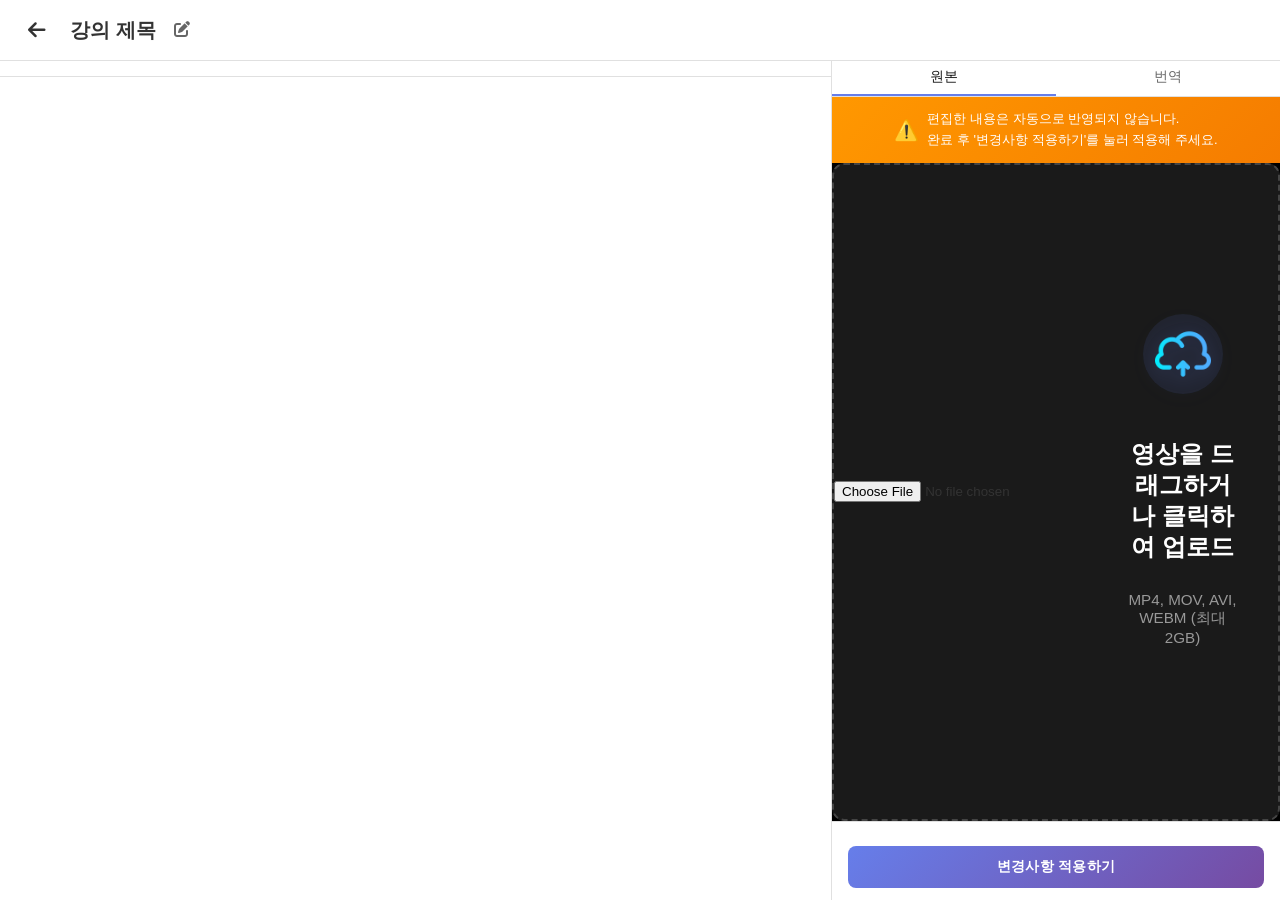
==== commit 2a5acba9: "Initial commit" ====
--- a/html/edit.html
+++ b/html/edit.html
@@ -12,7 +12,7 @@
     <!-- 커스텀 헤더 -->
     <header class="edit-page-header">
         <div class="edit-header-content">
-            <button class="back-btn" id="back-btn" onclick="window.location.href='mypage.html'">
+            <button class="back-btn" id="back-btn" onclick="window.location.href='storage.html'">
                 <i class="fas fa-arrow-left"></i>
             </button>
             <div class="title-wrapper">
@@ -57,7 +57,7 @@
             </div>
 
             <div class="warning-banner">
-                편집한 내용은 자동으로 반영되지 않습니다. 완료 후 '변경사항 적용하기'를 눌러 적용해 주세요.
+                편집한 내용은 자동으로 반영되지 않습니다. <br> 완료 후 '변경사항 적용하기'를 눌러 적용해 주세요.
             </div>
 
             <div class="video-container">
@@ -169,18 +169,34 @@
             const titleModalBackdrop = document.getElementById('title-modal-backdrop');
             const titleModalClose = document.getElementById('title-edit-modal-close');
             
-            // 기존 제목 가져오기
+            // 기존 제목 가져오기 (videoTitleText가 있으면 사용, 없으면 edit.js에서 로드된 제목 사용)
             if (videoTitleText && editPageTitle) {
                 editPageTitle.textContent = videoTitleText.textContent;
+            } else if (editPageTitle) {
+                // edit.js에서 제목이 로드될 때까지 대기
+                const checkTitle = setInterval(() => {
+                    const titleFromStorage = localStorage.getItem('currentEditVideoTitle');
+                    if (titleFromStorage) {
+                        editPageTitle.textContent = titleFromStorage;
+                        clearInterval(checkTitle);
+                    }
+                }, 100);
+                // 5초 후 타임아웃
+                setTimeout(() => clearInterval(checkTitle), 5000);
             }
             
             // 헤더 편집 버튼 클릭 시 모달 열기
             if (editTitleBtnHeader && titleEditModal) {
                 editTitleBtnHeader.addEventListener('click', function() {
-                    if (videoTitleText) {
-                        titleEditInput.value = videoTitleText.textContent;
-                    }
-                    titleEditModal.style.display = 'block';
+                    // 현재 제목 가져오기 (헤더 또는 videoTitleText에서)
+                    const currentTitle = editPageTitle ? editPageTitle.textContent : (videoTitleText ? videoTitleText.textContent : '');
+                    titleEditInput.value = currentTitle;
+                    // 문자 수 업데이트
+                    const titleCharCount = document.getElementById('title-char-count');
+                    if (titleCharCount) {
+                        titleCharCount.textContent = currentTitle.length;
+                    }
+                    titleEditModal.style.display = 'flex';
                 });
             }
             
@@ -214,6 +230,12 @@
                         if (editPageTitle) {
                             editPageTitle.textContent = newTitle;
                         }
+                        // currentVideo도 업데이트 (edit.js의 전역 변수)
+                        if (typeof currentVideo !== 'undefined' && currentVideo) {
+                            currentVideo.title = newTitle;
+                        }
+                        // localStorage도 업데이트
+                        localStorage.setItem('currentEditVideoTitle', newTitle);
                         closeTitleModal();
                     }
                 });
--- a/styles.css
+++ b/styles.css
@@ -846,6 +846,7 @@
     align-items: center;
     justify-content: center;
     opacity: 1;
+    overflow: hidden;
 }
 
 .modal-backdrop {
@@ -865,6 +866,8 @@
     max-width: 500px;
     max-height: 90vh;
     overflow-y: auto;
+    overflow-x: hidden;
+    -webkit-overflow-scrolling: touch;
 }
 
 /* 오른쪽 패널 */
@@ -878,6 +881,7 @@
     height: fit-content;
     position: relative;
     max-width: 100%;
+    overflow: visible;
 }
 
 .panel-header {
@@ -999,11 +1003,14 @@
 /* Select */
 .select-wrapper {
     position: relative;
+    z-index: 10;
+    isolation: isolate;
 }
 
 .glass-select {
     width: 100%;
     padding: 12px 16px;
+    padding-right: 40px;
     border-radius: 12px;
     border: 1px solid rgba(0, 0, 0, 0.1);
     background: rgba(255, 255, 255, 0.8);
@@ -1012,7 +1019,20 @@
     font-size: 0.95rem;
     cursor: pointer;
     appearance: none;
+    -webkit-appearance: none;
+    -moz-appearance: none;
     transition: all 0.3s ease;
+    position: relative;
+    z-index: 1;
+    /* 드롭다운 크기 고정 */
+    max-height: 200px;
+}
+
+/* 드롭다운 옵션 스타일 (브라우저별 제한적) */
+.glass-select option {
+    padding: 8px 12px;
+    max-height: 200px;
+    overflow-y: auto;
 }
 
 .glass-select:hover {
@@ -1250,7 +1270,7 @@
     padding: 16px 24px;
     border: none;
     border-radius: 12px;
-    background: linear-gradient(135deg, #9c27b0 0%, #7b1fa2 50%, #6a1b9a 100%);
+    background: #9E9E9E;
     color: #FFFFFF;
     font-size: 1rem;
     font-weight: 600;
@@ -1261,19 +1281,19 @@
     gap: 8px;
     transition: all 0.2s ease;
     margin-top: 8px;
-    box-shadow: 0 4px 20px rgba(156, 39, 176, 0.4);
+    box-shadow: 0 2px 4px rgba(0, 0, 0, 0.1);
 }
 
 .translate-btn:hover:not(:disabled) {
-    background: linear-gradient(135deg, #8e24aa 0%, #6a1b9a 50%, #4a148c 100%);
-    box-shadow: 0 6px 25px rgba(156, 39, 176, 0.5);
-    transform: translateY(-2px);
+    background: #1a1a2e;
+    box-shadow: 0 4px 8px rgba(0, 0, 0, 0.15);
+    transform: translateY(-1px);
 }
 
 .translate-btn:active:not(:disabled) {
-    background: linear-gradient(135deg, #7b1fa2 0%, #6a1b9a 50%, #4a148c 100%);
+    background: #616161;
     transform: translateY(0);
-    box-shadow: 0 2px 10px rgba(156, 39, 176, 0.3);
+    box-shadow: 0 1px 2px rgba(0, 0, 0, 0.1);
 }
 
 .translate-btn:disabled {
@@ -1283,6 +1303,16 @@
 
 .translate-btn span {
     color: #FFFFFF;
+}
+
+.translate-btn .credit-info {
+    font-size: 0.85rem;
+    opacity: 0.9;
+    margin-left: 8px;
+    padding: 2px 8px;
+    background: rgba(255, 255, 255, 0.2);
+    border-radius: 6px;
+    font-weight: 500;
 }
 
 .translate-btn i {
@@ -1643,156 +1673,120 @@
     left: 0;
     width: 100%;
     height: 100%;
-    background: rgba(0, 0, 0, 0.5);
-    backdrop-filter: blur(10px);
+    background: rgba(0, 0, 0, 0.4);
+    backdrop-filter: blur(8px);
     z-index: 2000;
     display: flex;
     align-items: center;
     justify-content: center;
+    padding: 20px;
 }
 
 .modal-content {
-    background: white;
-    backdrop-filter: blur(40px);
-    border-radius: 24px;
-    padding: 30px;
-    max-width: 600px;
-    width: 90%;
-    max-height: 80vh;
+    background: #ffffff;
+    border-radius: 16px;
+    padding: 24px;
+    max-width: 700px;
+    width: 100%;
+    max-height: 85vh;
     overflow-y: auto;
-    border: 1px solid #D1D5DB;
+    box-shadow: 0 20px 60px rgba(0, 0, 0, 0.15);
 }
 
 .modal-header {
     display: flex;
     justify-content: space-between;
     align-items: center;
-    margin-bottom: 25px;
-    padding-bottom: 15px;
-    border-bottom: 1px solid rgba(0, 0, 0, 0.05);
+    margin-bottom: 20px;
+    padding-bottom: 16px;
+    border-bottom: 1px solid #E5E7EB;
 }
 
 .modal-header h3 {
-    font-size: 1.5rem;
-    font-weight: 700;
-    color: var(--text-dark);
+    font-size: 20px;
+    font-weight: 600;
+    color: #1a1a2e;
+    margin: 0;
 }
 
 .modal-close {
-    width: 36px;
-    height: 36px;
+    width: 32px;
+    height: 32px;
     border: none;
-    border-radius: 50%;
-    background: rgba(0, 0, 0, 0.05);
-    color: var(--text-dark);
+    border-radius: 8px;
+    background: #F3F4F6;
+    color: #6B7280;
     cursor: pointer;
     display: flex;
     align-items: center;
     justify-content: center;
-    transition: all 0.3s ease;
+    transition: all 0.2s ease;
 }
 
 .modal-close:hover {
-    background: rgba(0, 0, 0, 0.1);
-    transform: rotate(90deg);
+    background: #E5E7EB;
+    color: #1a1a2e;
+}
+
+.modal-body {
+    padding: 0;
 }
 
 .language-grid {
     display: grid;
-    grid-template-columns: repeat(auto-fill, minmax(120px, 1fr));
-    gap: 12px;
+    grid-template-columns: repeat(auto-fill, minmax(140px, 1fr));
+    gap: 8px;
 }
 
 .modal-language-item {
     display: flex;
-    flex-direction: column;
-    align-items: center;
-    gap: 8px;
-    padding: 16px;
-    border-radius: 12px;
-    background: rgba(255, 255, 255, 0.6);
-    backdrop-filter: blur(10px);
-    border: 1px solid rgba(0, 0, 0, 0.05);
-    cursor: pointer;
-    transition: all 0.3s ease;
-    position: relative;
+    align-items: center;
+    justify-content: center;
+    padding: 12px 16px;
+    border-radius: 8px;
+    background: #F9FAFB;
+    border: 1px solid #E5E7EB;
+    cursor: pointer;
+    transition: all 0.2s ease;
+    font-size: 14px;
+    font-weight: 500;
+    color: #374151;
 }
 
 .modal-language-item:hover {
-    background: rgba(33, 150, 243, 0.1);
-    border-color: rgba(33, 150, 243, 0.3);
-    transform: translateY(-2px);
-    box-shadow: 0 4px 15px var(--shadow-soft);
+    background: #F3F4F6;
+    border-color: #8B5CF6;
+    color: #8B5CF6;
+    transform: translateY(-1px);
 }
 
 .modal-language-item.selected {
-    background: rgba(33, 150, 243, 0.15);
-    border: 2px solid #2196F3;
-    box-shadow: 0 0 0 1px rgba(33, 150, 243, 0.15);
+    background: #8B5CF6;
+    border-color: #8B5CF6;
+    color: #ffffff;
 }
 
 .modal-language-item.selected:hover {
-    background: rgba(33, 150, 243, 0.2);
-    border-color: #1976D2;
-    box-shadow: 0 0 0 1px rgba(33, 150, 243, 0.25);
-}
-
-.modal-language-item i {
-    font-size: 1.5rem;
-    color: var(--blue);
-}
-
-.modal-check-icon {
-    position: absolute;
-    top: 8px;
-    right: 8px;
-    font-size: 1rem !important;
-    color: #2196F3 !important;
-    background: white;
-    border-radius: 50%;
-    width: 24px;
-    height: 24px;
-    display: flex;
-    align-items: center;
-    justify-content: center;
-    box-shadow: 0 2px 8px rgba(33, 150, 243, 0.3);
+    background: #7C3AED;
+    border-color: #7C3AED;
+    color: #ffffff;
 }
 
 .modal-language-item span {
-    font-size: 0.9rem;
-    color: var(--text-dark);
+    font-size: 14px;
     font-weight: 500;
 }
 
-.modal-footer {
-    margin-top: 25px;
-    padding-top: 20px;
-    border-top: 1px solid rgba(0, 0, 0, 0.05);
-    display: flex;
-    justify-content: flex-end;
-    gap: 12px;
-}
-
-.modal-confirm-btn {
-    padding: 12px 32px;
-    border: none;
-    border-radius: 12px;
-    background: linear-gradient(135deg, #9c27b0 0%, #e91e63 100%);
-    color: white;
-    font-size: 1rem;
-    font-weight: 600;
-    cursor: pointer;
-    transition: all 0.3s ease;
-    box-shadow: 0 4px 15px rgba(156, 39, 176, 0.3);
-}
-
-.modal-confirm-btn:hover {
-    transform: translateY(-2px);
-    box-shadow: 0 6px 20px rgba(156, 39, 176, 0.4);
-}
-
-.modal-confirm-btn:active {
-    transform: translateY(0);
+@media (max-width: 768px) {
+    .language-grid {
+        grid-template-columns: repeat(auto-fill, minmax(120px, 1fr));
+        gap: 6px;
+    }
+    
+    .modal-language-item {
+        padding: 10px 12px;
+        font-size: 13px;
+    }
 }
 
 /* 반응형 */
--- a/css/edit.css
+++ b/css/edit.css
@@ -38,10 +38,12 @@
 
 .edit-header-content {
     max-width: 1400px;
-    margin: 0 auto;
+    margin: 0;
+    margin-left: 0;
     display: flex;
     align-items: center;
     gap: 16px;
+    justify-content: flex-start;
 }
 
 .back-btn {
@@ -66,8 +68,8 @@
 .edit-page-header .title-wrapper {
     display: flex;
     align-items: center;
-    gap: 12px;
-    flex: 1;
+    gap: 8px;
+    flex: 0 0 auto;
 }
 
 .edit-page-title {
@@ -75,7 +77,7 @@
     font-weight: 600;
     color: #333;
     margin: 0;
-    flex: 1;
+    flex: 0 0 auto;
     overflow: hidden;
     text-overflow: ellipsis;
     white-space: nowrap;
@@ -90,6 +92,8 @@
     border-radius: 6px;
     transition: all 0.2s ease;
     font-size: 16px;
+    flex: 0 0 auto;
+    margin-left: 0;
 }
 
 .edit-title-btn-header:hover {
@@ -942,17 +946,24 @@
     color: #ffffff;
     padding: 12px 20px;
     font-size: 13px;
-    text-align: center;
     font-weight: 500;
     box-shadow: 0 2px 8px rgba(255, 152, 0, 0.3);
     position: relative;
     overflow: hidden;
+    display: flex;
+    align-items: center;
+    justify-content: center;
+    line-height: 1.6;
+    gap: 8px;
 }
 
 .warning-banner::before {
     content: '⚠️';
-    margin-right: 8px;
-    font-size: 16px;
+    font-size: 20px;
+    flex-shrink: 0;
+    display: flex;
+    align-items: center;
+    justify-content: center;
 }
 
 .video-container {
@@ -1283,6 +1294,8 @@
     justify-content: center;
     opacity: 1;
     transition: opacity 0.3s ease;
+    margin: 0;
+    padding: 0;
 }
 
 .title-edit-modal .modal-backdrop {
@@ -1721,6 +1734,8 @@
     display: flex;
     align-items: center;
     justify-content: center;
+    margin: 0;
+    padding: 0;
 }
 
 .title-edit-modal .modal-backdrop {
@@ -1742,6 +1757,8 @@
     max-width: 500px;
     z-index: 10001;
     animation: modalFadeIn 0.2s ease;
+    margin: auto;
+    transform: translate(0, 0);
 }
 
 @keyframes modalFadeIn {
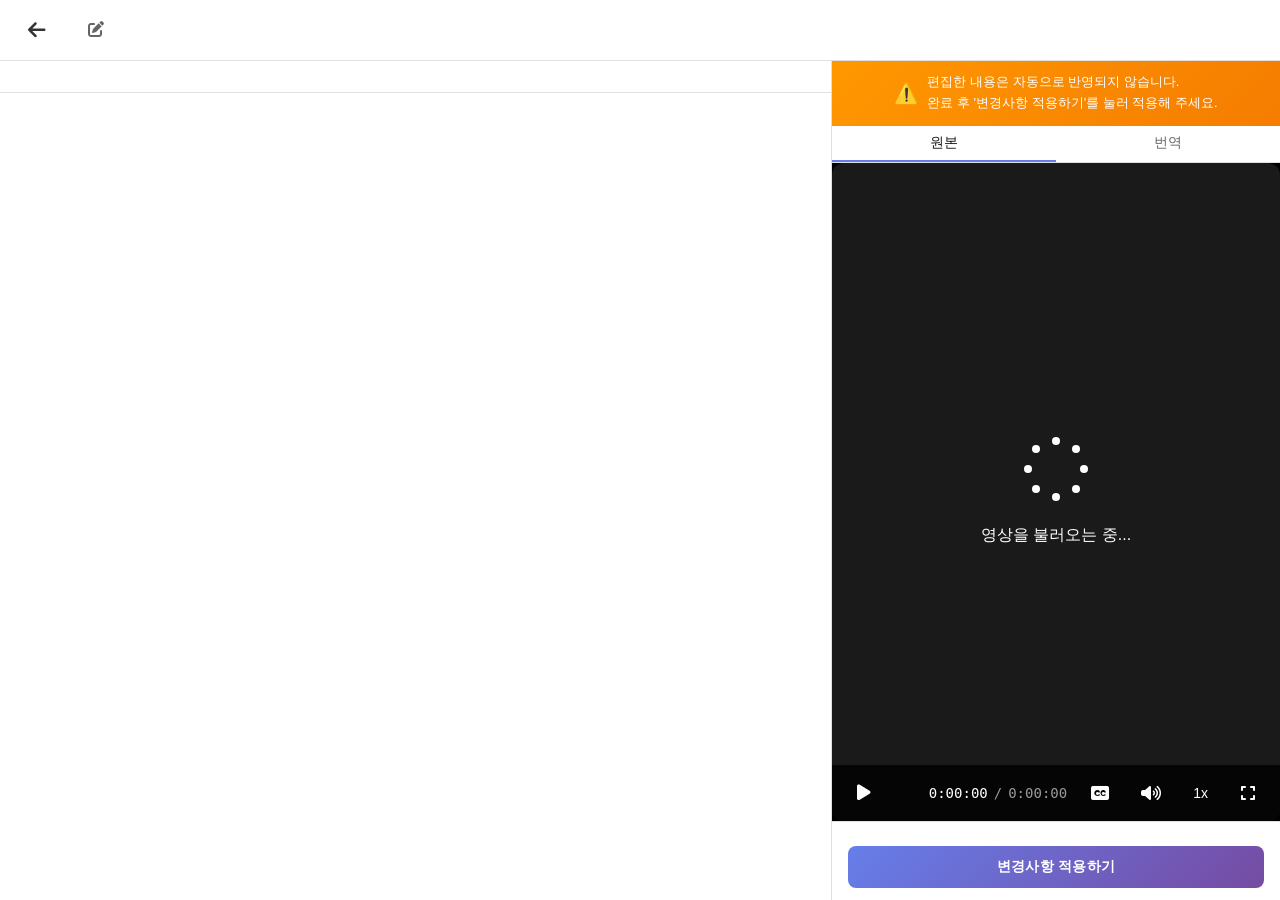
==== commit c467f0cb: "Merge: Resolve conflicts by keeping local changes" ====
--- a/html/edit.html
+++ b/html/edit.html
@@ -3,7 +3,8 @@
 <head>
     <meta charset="UTF-8">
     <meta name="viewport" content="width=device-width, initial-scale=1.0, maximum-scale=5.0, user-scalable=yes">
-    <title>AX2 - 강의 번역 편집</title>
+    <title>AX2 | 강의 번역 편집</title>
+    <link rel="icon" type="image/png" href="../assets/image/AX.png">
     <link rel="stylesheet" href="https://cdnjs.cloudflare.com/ajax/libs/font-awesome/6.4.0/css/all.min.css">
     <link rel="stylesheet" href="../styles.css">
     <link rel="stylesheet" href="../css/edit.css">
@@ -16,7 +17,7 @@
                 <i class="fas fa-arrow-left"></i>
             </button>
             <div class="title-wrapper">
-                <h1 class="edit-page-title" id="edit-page-title">강의 제목</h1>
+                <h1 class="edit-page-title" id="edit-page-title" contenteditable="false"></h1>
                 <button class="edit-title-btn-header" id="edit-title-btn-header" title="제목 편집">
                     <i class="fas fa-edit"></i>
                 </button>
@@ -24,16 +25,6 @@
         </div>
     </header>
     
-    <!-- 배경 효과 -->
-    <div class="background-effects">
-        <div class="gradient-cloud cloud-1"></div>
-        <div class="gradient-cloud cloud-2"></div>
-        <div class="gradient-cloud cloud-3"></div>
-        <canvas id="particles-canvas"></canvas>
-        <canvas id="confetti-canvas"></canvas>
-        <div class="reflection-light"></div>
-    </div>
-
     <!-- 메인 콘텐츠 -->
     <div class="main-content">
         <!-- 좌측 편집 영역 -->
@@ -51,37 +42,32 @@
 
         <!-- 우측 비디오 영역 -->
         <div class="video-section">
+            <div class="warning-banner">
+                편집한 내용은 자동으로 반영되지 않습니다. <br> 완료 후 '변경사항 적용하기'를 눌러 적용해 주세요.
+            </div>
+
             <div class="video-tabs">
                 <button class="video-tab active" data-tab="original">원본</button>
                 <button class="video-tab" data-tab="translation">번역</button>
             </div>
 
-            <div class="warning-banner">
-                편집한 내용은 자동으로 반영되지 않습니다. <br> 완료 후 '변경사항 적용하기'를 눌러 적용해 주세요.
-            </div>
-
             <div class="video-container">
-                <!-- 드래그 앤 드롭 영역 (비디오가 없을 때 표시) -->
-                <div class="video-drop-zone" id="video-drop-zone" style="display: none;">
-                    <input type="file" id="video-file-input" class="hidden" accept="video/*">
-                    <div class="drop-zone-content">
-                        <div class="drop-zone-icon">
-                            <img src="../assets/image/cloud.png" alt="업로드" style="width: 100%; height: 100%; object-fit: contain;">
+                <!-- 비디오 로딩 화면 -->
+                <div class="video-loading-screen" id="video-loading-screen" style="display: flex;">
+                    <div class="loading-content">
+                        <div class="loading-spinner">
+                            <div class="spinner-dot"></div>
+                            <div class="spinner-dot"></div>
+                            <div class="spinner-dot"></div>
+                            <div class="spinner-dot"></div>
+                            <div class="spinner-dot"></div>
+                            <div class="spinner-dot"></div>
+                            <div class="spinner-dot"></div>
+                            <div class="spinner-dot"></div>
                         </div>
-                        <h3 class="drop-zone-title">영상을 드래그하거나 클릭하여 업로드</h3>
-                        <p class="drop-zone-subtitle">MP4, MOV, AVI, WEBM (최대 2GB)</p>
+                        <div class="loading-text">영상을 불러오는 중...</div>
                     </div>
-                </div>
-                
-                <!-- 비디오 플레이어 (비디오가 있을 때 표시) -->
-                <div class="video-player-wrapper" id="video-player-wrapper" style="display: flex;">
-                    <video class="video-player" id="video-player" preload="metadata">
-                        <source src="" type="video/mp4">
-                    </video>
-                    <div class="subtitle-overlay" id="subtitle-overlay">
-                        <div class="subtitle-text" id="subtitle-text"></div>
-                    </div>
-                    <!-- 커스텀 비디오 컨트롤 바 -->
+                    <!-- 커스텀 비디오 컨트롤 바 (로딩 중에도 표시) -->
                     <div class="custom-video-controls" id="custom-video-controls">
                         <div class="video-controls-bar">
                             <button class="control-btn play-pause-btn" id="play-pause-btn">
@@ -106,14 +92,21 @@
                     </div>
                 </div>
                 
+                <!-- 비디오 플레이어 (비디오가 로드되면 표시) -->
+                <div class="video-player-wrapper" id="video-player-wrapper" style="display: none;">
+                    <video class="video-player" id="video-player" preload="metadata">
+                        <source src="" type="video/mp4">
+                    </video>
+                    <div class="subtitle-overlay" id="subtitle-overlay">
+                        <div class="subtitle-text" id="subtitle-text"></div>
+                    </div>
+                </div>
+                
                 <!-- 비디오 로드 실패 placeholder -->
                 <div class="video-placeholder" id="video-placeholder" style="display: none;">
                     <i class="fas fa-video-slash"></i>
                     <div>비디오를 불러올 수 없습니다</div>
                     <div style="font-size: 14px; color: #999999; margin-top: 8px;">비디오 파일이 없거나 로드할 수 없습니다.</div>
-                    <button class="retry-btn" onclick="document.getElementById('video-file-input').click()" style="margin-top: 16px; padding: 8px 16px; background: #667eea; color: white; border: none; border-radius: 6px; cursor: pointer;">
-                        다시 시도
-                    </button>
                 </div>
             </div>
 
@@ -127,28 +120,6 @@
         </div>
     </div>
 
-    <!-- 제목 편집 모달 -->
-    <div class="title-edit-modal" id="title-edit-modal" style="display: none;">
-        <div class="modal-backdrop" id="title-modal-backdrop"></div>
-        <div class="title-edit-modal-content">
-            <div class="title-edit-modal-header">
-                <h3>제목 편집</h3>
-                <button class="title-edit-modal-close" id="title-edit-modal-close">
-                    <i class="fas fa-times"></i>
-                </button>
-            </div>
-            <div class="title-edit-modal-body">
-                <input type="text" class="title-edit-input" id="title-edit-input" placeholder="제목을 입력하세요" maxlength="100">
-                <div class="title-edit-char-count">
-                    <span id="title-char-count">0</span> / 100
-                </div>
-            </div>
-            <div class="title-edit-modal-footer">
-                <button class="title-edit-cancel-btn" id="title-edit-cancel-btn">취소</button>
-                <button class="title-edit-save-btn" id="title-edit-save-btn">저장</button>
-            </div>
-        </div>
-    </div>
 
     <script src="../js/i18n.js" defer></script>
     <script src="../js/auth-state.js" defer></script>
@@ -156,18 +127,10 @@
     <script src="../js/more-menu.js" defer></script>
     <script src="../js/language-selector.js" defer></script>
     <script>
-        // 헤더 제목 동기화 및 편집 버튼 이벤트
+        // 헤더 제목 동기화
         document.addEventListener('DOMContentLoaded', function() {
             const editPageTitle = document.getElementById('edit-page-title');
-            const editTitleBtnHeader = document.getElementById('edit-title-btn-header');
-            const editTitleBtn = document.getElementById('edit-title-btn');
             const videoTitleText = document.getElementById('video-title-text');
-            const titleEditModal = document.getElementById('title-edit-modal');
-            const titleEditInput = document.getElementById('title-edit-input');
-            const titleEditSaveBtn = document.getElementById('title-edit-save-btn');
-            const titleEditCancelBtn = document.getElementById('title-edit-cancel-btn');
-            const titleModalBackdrop = document.getElementById('title-modal-backdrop');
-            const titleModalClose = document.getElementById('title-edit-modal-close');
             
             // 기존 제목 가져오기 (videoTitleText가 있으면 사용, 없으면 edit.js에서 로드된 제목 사용)
             if (videoTitleText && editPageTitle) {
@@ -175,70 +138,13 @@
             } else if (editPageTitle) {
                 // edit.js에서 제목이 로드될 때까지 대기
                 const checkTitle = setInterval(() => {
-                    const titleFromStorage = localStorage.getItem('currentEditVideoTitle');
-                    if (titleFromStorage) {
-                        editPageTitle.textContent = titleFromStorage;
+                    if (typeof currentVideo !== 'undefined' && currentVideo && currentVideo.title) {
+                        editPageTitle.textContent = currentVideo.title;
                         clearInterval(checkTitle);
                     }
                 }, 100);
                 // 5초 후 타임아웃
                 setTimeout(() => clearInterval(checkTitle), 5000);
-            }
-            
-            // 헤더 편집 버튼 클릭 시 모달 열기
-            if (editTitleBtnHeader && titleEditModal) {
-                editTitleBtnHeader.addEventListener('click', function() {
-                    // 현재 제목 가져오기 (헤더 또는 videoTitleText에서)
-                    const currentTitle = editPageTitle ? editPageTitle.textContent : (videoTitleText ? videoTitleText.textContent : '');
-                    titleEditInput.value = currentTitle;
-                    // 문자 수 업데이트
-                    const titleCharCount = document.getElementById('title-char-count');
-                    if (titleCharCount) {
-                        titleCharCount.textContent = currentTitle.length;
-                    }
-                    titleEditModal.style.display = 'flex';
-                });
-            }
-            
-            // 모달 닫기
-            function closeTitleModal() {
-                if (titleEditModal) {
-                    titleEditModal.style.display = 'none';
-                }
-            }
-            
-            if (titleModalBackdrop) {
-                titleModalBackdrop.addEventListener('click', closeTitleModal);
-            }
-            
-            if (titleModalClose) {
-                titleModalClose.addEventListener('click', closeTitleModal);
-            }
-            
-            if (titleEditCancelBtn) {
-                titleEditCancelBtn.addEventListener('click', closeTitleModal);
-            }
-            
-            // 제목 저장
-            if (titleEditSaveBtn) {
-                titleEditSaveBtn.addEventListener('click', function() {
-                    const newTitle = titleEditInput.value.trim();
-                    if (newTitle) {
-                        if (videoTitleText) {
-                            videoTitleText.textContent = newTitle;
-                        }
-                        if (editPageTitle) {
-                            editPageTitle.textContent = newTitle;
-                        }
-                        // currentVideo도 업데이트 (edit.js의 전역 변수)
-                        if (typeof currentVideo !== 'undefined' && currentVideo) {
-                            currentVideo.title = newTitle;
-                        }
-                        // localStorage도 업데이트
-                        localStorage.setItem('currentEditVideoTitle', newTitle);
-                        closeTitleModal();
-                    }
-                });
             }
             
             // 더보기 메뉴 토글
--- a/styles.css
+++ b/styles.css
@@ -31,6 +31,7 @@
     overflow-x: hidden;
     min-height: 100vh;
     position: relative;
+    padding-top: 70px; /* 네비게이션 바 높이만큼 패딩 추가 */
 }
 
 /* 배경 효과 - 제거됨 */
@@ -59,13 +60,15 @@
 
 /* 네비게이션 */
 .glass-nav {
-    position: sticky;
+    position: fixed;
     top: 0;
+    left: 0;
+    right: 0;
     z-index: 1000;
     background: rgba(255, 255, 255, 0.95);
     backdrop-filter: blur(30px);
     border-bottom: 1px solid #E5E7EB;
-    padding: 15px 0;
+    padding: 12px 0;
 }
 
 .nav-content {
@@ -97,25 +100,17 @@
     font-weight: bold;
     color: #8B5CF6;
     cursor: pointer;
-    transition: all 0.2s ease;
     white-space: nowrap;
     display: flex;
     align-items: center;
 }
 
 .logo-img {
-    height: 32px;
+    height: 42px;
     width: auto;
     object-fit: contain;
 }
 
-.logo:hover {
-    /* 모션 제거 */
-}
-
-.logo:hover .logo-img {
-    opacity: 0.9;
-}
 
 .service-tabs {
     display: flex;
@@ -164,7 +159,7 @@
 }
 
 .service-tab:hover {
-    background: rgba(74, 158, 255, 0.08);
+    background: transparent;
     color: #8B5CF6;
 }
 
@@ -201,9 +196,49 @@
     padding: 6px 12px;
     background: #f0f0f0;
     border-radius: 6px;
-    display: flex;
+    display: flex !important;
     align-items: center;
     gap: 4px;
+}
+
+/* 빠른 크레딧 충전 버튼 */
+.quick-credit-buttons {
+    display: flex;
+    align-items: center;
+    gap: 6px;
+}
+
+.quick-credit-btn {
+    padding: 6px 12px;
+    background: linear-gradient(135deg, #8B5CF6 0%, #7C3AED 100%);
+    color: #ffffff;
+    border: none;
+    border-radius: 6px;
+    font-size: 13px;
+    font-weight: 600;
+    cursor: pointer;
+    transition: all 0.2s ease;
+    display: inline-flex;
+    align-items: center;
+    justify-content: center;
+    min-width: 50px;
+}
+
+.quick-credit-btn:hover {
+    background: linear-gradient(135deg, #7C3AED 0%, #6D28D9 100%);
+    box-shadow: 0 4px 12px rgba(139, 92, 246, 0.4);
+    transform: translateY(-1px);
+}
+
+.quick-credit-btn:active {
+    transform: translateY(0);
+    box-shadow: 0 2px 6px rgba(139, 92, 246, 0.3);
+}
+
+/* 비로그인 상태에서 plan-info-box 강제 표시 */
+#plan-info-box:not([style*="display: none"]) {
+    display: flex !important;
+    visibility: visible !important;
 }
 
 .plan-info .highlight {
@@ -259,12 +294,11 @@
     font-weight: 600;
     cursor: pointer;
     text-decoration: none;
-    transition: transform 0.2s, box-shadow 0.2s;
+    transition: box-shadow 0.2s;
     display: inline-block;
 }
 
 .login-btn:hover {
-    transform: translateY(-2px);
     box-shadow: 0 4px 12px rgba(102, 126, 234, 0.4);
 }
 
@@ -278,13 +312,12 @@
     font-weight: 600;
     cursor: pointer;
     text-decoration: none;
-    transition: transform 0.2s, box-shadow 0.2s, background 0.2s;
+    transition: box-shadow 0.2s, background 0.2s;
     display: inline-block;
     margin-left: 4px;
 }
 
 .signup-btn:hover {
-    transform: translateY(-2px);
     background: rgba(102, 126, 234, 0.1);
     box-shadow: 0 4px 12px rgba(102, 126, 234, 0.2);
 }
@@ -875,7 +908,7 @@
     background: #ffffff;
     backdrop-filter: blur(30px);
     border-radius: 24px;
-    padding: 28px;
+    padding: 16px 28px 28px 28px;
     box-shadow: 0 10px 40px var(--shadow-soft);
     border: 1px solid rgba(0, 0, 0, 0.1);
     height: fit-content;
@@ -888,8 +921,10 @@
     display: flex;
     justify-content: space-between;
     align-items: center;
-    margin-bottom: 24px;
-    padding-bottom: 16px;
+    margin-bottom: 12px;
+    margin-top: 0;
+    padding-top: 0;
+    padding-bottom: 8px;
     border-bottom: 1px solid rgba(0, 0, 0, 0.05);
 }
 
@@ -923,12 +958,13 @@
 .panel-content {
     display: flex;
     flex-direction: column;
-    gap: 20px;
+    gap: 12px;
 }
 
 /* 비디오 미리보기 컨테이너 (번역 설정 모달용) */
 .video-preview-container {
-    margin-bottom: 24px;
+    margin-bottom: 12px;
+    margin-top: -12px;
     padding: 0;
     background: transparent;
     border-radius: 12px;
@@ -953,9 +989,28 @@
 .video-preview-info {
     display: flex;
     flex-direction: column;
-    gap: 4px;
-    margin-top: 8px;
-    font-size: 0.8rem;
+    gap: 10px;
+    margin-top: 12px;
+    padding: 12px;
+    background: rgba(255, 255, 255, 0.95);
+    border-radius: 10px;
+    border: 1px solid rgba(0, 0, 0, 0.08);
+    box-shadow: 0 2px 8px rgba(0, 0, 0, 0.04);
+}
+
+.video-info-item {
+    display: flex;
+    align-items: center;
+    gap: 10px;
+    font-size: 0.9rem;
+}
+
+.video-info-item i {
+    color: #8B5CF6;
+    font-size: 1rem;
+    width: 20px;
+    text-align: center;
+    flex-shrink: 0;
 }
 
 .video-preview-name {
@@ -964,15 +1019,16 @@
     overflow: hidden;
     text-overflow: ellipsis;
     white-space: nowrap;
-    width: 100%;
-    font-size: 0.85rem;
+    flex: 1;
+    font-size: 0.9rem;
     line-height: 1.4;
 }
 
-.video-preview-size {
-    color: var(--text-light);
-    white-space: nowrap;
-    font-size: 0.75rem;
+.video-preview-duration,
+.video-preview-credit {
+    color: var(--text-dark);
+    font-weight: 500;
+    font-size: 0.9rem;
     line-height: 1.4;
 }
 
@@ -1264,6 +1320,51 @@
     background: rgba(33, 150, 243, 0.05);
 }
 
+/* 번역 정보 카드 */
+.translation-info-card {
+    display: flex;
+    flex-direction: column;
+    gap: 12px;
+    padding: 16px;
+    background: rgba(255, 255, 255, 0.9);
+    border-radius: 12px;
+    border: 1px solid rgba(0, 0, 0, 0.08);
+    margin-bottom: 12px;
+    box-shadow: 0 2px 8px rgba(0, 0, 0, 0.04);
+}
+
+.translation-info-card .info-item {
+    display: flex;
+    align-items: center;
+    gap: 10px;
+    font-size: 0.9rem;
+}
+
+.translation-info-card .info-item i {
+    color: #8B5CF6;
+    font-size: 1rem;
+    width: 20px;
+    text-align: center;
+    flex-shrink: 0;
+}
+
+.translation-info-card .info-item .info-value {
+    color: var(--text-dark);
+    font-weight: 500;
+    flex: 1;
+    word-break: break-word;
+    white-space: normal;
+    line-height: 1.5;
+    min-width: 0;
+}
+
+.translation-info-card .info-item .info-unit {
+    color: var(--text-light);
+    font-size: 0.85rem;
+    font-weight: 400;
+    margin-left: 2px;
+}
+
 /* Translate Now 버튼 */
 .translate-btn {
     width: 100%;
@@ -1278,10 +1379,18 @@
     display: flex;
     align-items: center;
     justify-content: center;
-    gap: 8px;
+    gap: 12px;
     transition: all 0.2s ease;
     margin-top: 8px;
     box-shadow: 0 2px 4px rgba(0, 0, 0, 0.1);
+    position: relative;
+}
+
+.translate-btn-content {
+    display: flex;
+    align-items: center;
+    gap: 12px;
+    justify-content: center;
 }
 
 .translate-btn:hover:not(:disabled) {
@@ -1344,6 +1453,155 @@
 .info-text i {
     color: #9C27B0;
     font-size: 0.75rem;
+}
+
+/* 크레딧 계산 기준 안내 */
+.credit-info-text {
+    display: flex;
+    align-items: center;
+    gap: 6px;
+    color: #666;
+    font-size: 0.75rem;
+    text-align: center;
+    justify-content: center;
+    margin-top: 0;
+    margin-bottom: 0;
+    padding: 0;
+}
+
+.credit-info-text i {
+    color: #8B5CF6;
+    font-size: 0.7rem;
+}
+
+/* 크레딧 정보 인라인 (번역하기 버튼 안) */
+.translate-btn .credit-info-inline {
+    display: flex;
+    align-items: center;
+    gap: 6px;
+    white-space: nowrap;
+    flex-shrink: 0;
+}
+
+.translate-btn .credit-info-inline i {
+    color: rgba(255, 255, 255, 0.9);
+    font-size: 0.9rem;
+}
+
+.translate-btn .credit-info-inline .credit-value {
+    color: #FFFFFF;
+    font-weight: 600;
+    font-size: 0.95rem;
+}
+
+.translate-btn .credit-info-inline .credit-unit {
+    color: rgba(255, 255, 255, 0.8);
+    font-size: 0.85rem;
+    font-weight: 400;
+    margin-left: 2px;
+}
+
+/* 크레딧 부족 경고 박스 */
+.credit-warning-box {
+    margin-top: 16px;
+    padding: 16px;
+    background: #FFF3CD;
+    border: 1px solid #FFE69C;
+    border-radius: 12px;
+    display: none;
+}
+
+.credit-warning-header {
+    display: flex;
+    align-items: center;
+    gap: 8px;
+    margin-bottom: 12px;
+}
+
+.credit-warning-header i {
+    color: #F59E0B;
+    font-size: 1.1rem;
+}
+
+.credit-warning-title {
+    font-size: 0.95rem;
+    font-weight: 700;
+    color: #92400E;
+}
+
+.credit-warning-message {
+    margin-bottom: 12px;
+}
+
+.credit-warning-message p {
+    margin: 0;
+    font-size: 0.9rem;
+    color: #78350F;
+    line-height: 1.6;
+}
+
+.credit-payment-btn {
+    width: 100%;
+    padding: 12px 24px;
+    background: linear-gradient(135deg, #8B5CF6 0%, #7C3AED 100%);
+    color: #ffffff;
+    border: none;
+    border-radius: 10px;
+    font-size: 0.95rem;
+    font-weight: 600;
+    cursor: pointer;
+    display: flex;
+    align-items: center;
+    justify-content: center;
+    gap: 8px;
+    transition: all 0.2s ease;
+}
+
+.credit-payment-btn:hover {
+    background: linear-gradient(135deg, #7C3AED 0%, #6D28D9 100%);
+    box-shadow: 0 4px 12px rgba(139, 92, 246, 0.4);
+    transform: translateY(-1px);
+}
+
+.credit-payment-btn:active {
+    transform: translateY(0);
+}
+
+.credit-payment-btn i {
+    font-size: 0.9rem;
+}
+
+/* 번역 요약 정보 */
+.translation-summary {
+    display: flex;
+    flex-direction: column;
+    gap: 8px;
+    margin-top: 16px;
+    padding: 12px;
+    background: rgba(156, 39, 176, 0.05);
+    border-radius: 8px;
+    border: 1px solid rgba(156, 39, 176, 0.1);
+}
+
+.summary-item {
+    display: flex;
+    align-items: center;
+    justify-content: space-between;
+    gap: 8px;
+}
+
+.summary-text {
+    color: #333;
+    font-size: 0.9rem;
+    font-weight: 500;
+    flex: 1;
+    text-align: right;
+}
+
+.summary-icon {
+    color: #8B5CF6;
+    font-size: 1rem;
+    min-width: 20px;
 }
 
 /* 번역 진행률 표시 */
@@ -2410,11 +2668,12 @@
 }
 
 /* 더보기 드롭다운 메뉴 - 최적화 */
+/* 더보기 드롭다운 메뉴 - 최적화 */
 .more-menu-dropdown {
     position: absolute;
     top: calc(100% + 10px);
     right: 0;
-    width: 420px;
+    width: 480px;
     background: white;
     border-radius: 12px;
     box-shadow: 0 4px 20px rgba(0, 0, 0, 0.15) !important;
@@ -2452,7 +2711,8 @@
     pointer-events: auto;
     position: absolute; /* absolute 유지 */
     box-shadow: 0 4px 20px rgba(0, 0, 0, 0.15) !important;
-    overflow: hidden;
+    overflow: visible;
+    z-index: 99999 !important;
 }
 
 .more-menu-dropdown.active .submenu-panel {
@@ -2710,6 +2970,7 @@
     margin: 12px 0;
 }
 
+/* 서브메뉴 패널 - 솔루션 부분에 카드 슬라이드 효과 */
 /* 서브메뉴 패널 - 솔루션 부분에 카드 슬라이드 효과 */
 .submenu-panel {
     position: absolute;
@@ -2729,28 +2990,31 @@
                 visibility 0.3s cubic-bezier(0.22, 0.61, 0.36, 1),
                 box-shadow 0.3s cubic-bezier(0.22, 0.61, 0.36, 1);
     will-change: opacity, transform;
-    z-index: 10;
+    z-index: 10001;
     overflow-y: auto;
-    box-shadow: 0 0 0 rgba(0, 0, 0, 0);
+    box-shadow: 0 2px 12px rgba(0, 0, 0, 0.08) !important;
     border-radius: 12px;
-    border: 1px solid rgba(0, 0, 0, 0.08);
+    border: none !important;
 }
 
 .submenu-panel.visible {
     opacity: 1;
     visibility: visible;
     transform: translateY(0) scale(1);
-    box-shadow: 0 8px 32px rgba(0, 0, 0, 0.12);
+    box-shadow: 0 2px 12px rgba(0, 0, 0, 0.08) !important;
+    border: none !important;
 }
 
 /* 도움 서브메뉴 패널 */
 .submenu-panel--help {
-    border-left: 1px solid rgba(0, 0, 0, 0.08);
+    border: none !important;
+    box-shadow: 0 2px 12px rgba(0, 0, 0, 0.08) !important;
 }
 
 /* 언어 서브메뉴 패널 */
 .submenu-panel--language {
-    border-left: 1px solid rgba(0, 0, 0, 0.08);
+    border: none !important;
+    box-shadow: 0 2px 12px rgba(0, 0, 0, 0.08) !important;
 }
 
 .submenu-panel .help-menu-list,
@@ -3055,7 +3319,7 @@
 
 /* 드롭다운 확장은 JavaScript로 제어 */
 .more-menu-dropdown.expanded {
-    width: 540px;
+    width: 600px;
 }
 
 /* 메가 메뉴 스타일 */
@@ -3065,6 +3329,26 @@
     padding: 20px;
     gap: 0;
     position: relative;
+    z-index: 1002;
+}
+
+.mega-menu-content.active {
+    z-index: 10000;
+    position: relative;
+}
+
+/* mega-menu-content 내부 요소들이 겹치지 않도록 */
+.more-menu-dropdown.active .mega-menu-content {
+    z-index: 10000;
+    position: relative;
+}
+
+.more-menu-dropdown.active .mega-submenu {
+    z-index: 10001;
+}
+
+.more-menu-dropdown.active .submenu-panel {
+    z-index: 10001;
 }
 
 .mega-menu-column {
@@ -3083,7 +3367,8 @@
 }
 
 .mega-menu-column.mega-menu-links {
-    flex: 0 0 140px;
+    flex: 0 0 160px;
+    min-width: 160px;
     display: flex;
     flex-direction: column;
     gap: 4px;
@@ -3091,6 +3376,8 @@
     border-right: none;
     padding-left: 20px;
     padding-right: 0;
+    position: relative;
+    z-index: 1;
 }
 
 .mega-menu-section-title {
@@ -3192,6 +3479,7 @@
 .mega-menu-link.has-submenu {
     cursor: pointer;
     position: relative;
+    z-index: 1;
 }
 
 .mega-menu-link.has-submenu:hover,
@@ -3200,9 +3488,10 @@
 }
 
 /* 서브메뉴 스타일 */
+/* 서브메뉴 스타일 */
 .mega-submenu {
     position: absolute;
-    right: 140px;
+    right: 180px;
     top: 0;
     bottom: 0;
     width: 180px;
@@ -3212,9 +3501,11 @@
     justify-content: flex-start;
     padding: 16px 20px;
     gap: 4px;
-    z-index: 10;
+    z-index: 10001;
     box-sizing: border-box;
-    border-left: 1px solid #f0f0f0;
+    border: none !important;
+    box-shadow: 0 2px 12px rgba(0, 0, 0, 0.08) !important;
+    border-radius: 12px;
 }
 
 .mega-submenu.active {
@@ -3565,7 +3856,7 @@
     }
     
     .more-menu-dropdown.expanded {
-        width: 460px;
+        width: 520px;
     }
 }
 
@@ -3744,3 +4035,808 @@
     outline-offset: -2px;
 }
 
+/* 팝업 광고 스타일 */
+.ad-popup-overlay {
+    position: fixed;
+    top: 0;
+    left: 0;
+    width: 100%;
+    height: 100%;
+    background: rgba(0, 0, 0, 0.5);
+    backdrop-filter: blur(4px);
+    z-index: 10000;
+    display: flex;
+    align-items: center;
+    justify-content: center;
+    opacity: 0;
+    visibility: hidden;
+    transition: opacity 0.3s ease, visibility 0.3s ease;
+}
+
+.ad-popup-overlay.active {
+    opacity: 1;
+    visibility: visible;
+}
+
+.ad-popup {
+    background: white;
+    border-radius: 20px;
+    width: 95%;
+    max-width: 1200px;
+    max-height: 90vh;
+    position: relative;
+    box-shadow: 0 20px 60px rgba(0, 0, 0, 0.3);
+    transform: scale(0.9);
+    transition: transform 0.3s ease;
+    overflow: hidden;
+    display: flex;
+    flex-direction: column;
+}
+
+.ad-popup-overlay.active .ad-popup {
+    transform: scale(1);
+}
+
+.ad-popup-close {
+    position: absolute;
+    top: 16px;
+    right: 16px;
+    width: 32px;
+    height: 32px;
+    border: none;
+    background: rgba(0, 0, 0, 0.05);
+    border-radius: 50%;
+    cursor: pointer;
+    display: flex;
+    align-items: center;
+    justify-content: center;
+    color: #666;
+    font-size: 16px;
+    transition: all 0.2s ease;
+    z-index: 10;
+}
+
+.ad-popup-close:hover {
+    background: rgba(0, 0, 0, 0.1);
+    color: #333;
+}
+
+.ad-popup-content {
+    padding: 30px 40px 30px;
+    text-align: center;
+    flex: 1;
+    display: flex;
+    flex-direction: column;
+    overflow: hidden;
+}
+
+.ad-popup-icon {
+    width: 80px;
+    height: 80px;
+    margin: 0 auto 20px;
+    background: linear-gradient(135deg, #8B5CF6 0%, #EC4899 100%);
+    border-radius: 50%;
+    display: flex;
+    align-items: center;
+    justify-content: center;
+    font-size: 36px;
+    color: white;
+    box-shadow: 0 8px 20px rgba(139, 92, 246, 0.3);
+}
+
+.ad-popup-icon .fa-trophy {
+    font-size: 40px;
+}
+
+.ad-popup-title {
+    font-size: 26px;
+    font-weight: 700;
+    color: #1F2937;
+    margin-bottom: 20px;
+}
+
+.ad-popup-subtitle {
+    font-size: 14px;
+    color: #6B7280;
+    margin-bottom: 24px;
+    text-align: center;
+}
+
+.ad-popup-comparison-wrapper {
+    margin-bottom: 25px;
+    display: grid;
+    grid-template-columns: 1fr 1fr;
+    gap: 20px;
+    flex: 1;
+    min-height: 0;
+}
+
+.comparison-section {
+    display: flex;
+    flex-direction: column;
+    min-height: 0;
+}
+
+.section-header {
+    padding: 16px;
+    text-align: center;
+    background: #F3F4F6;
+    border-radius: 12px 12px 0 0;
+    border-bottom: 2px solid #E5E7EB;
+    flex-shrink: 0;
+}
+
+.comparison-section.ax2-section .section-header {
+    background: linear-gradient(135deg, rgba(139, 92, 246, 0.15) 0%, rgba(236, 72, 153, 0.1) 100%);
+    border-bottom-color: rgba(139, 92, 246, 0.3);
+}
+
+.section-header h4 {
+    font-size: 18px;
+    font-weight: 700;
+    margin: 0;
+    color: #1F2937;
+}
+
+.comparison-section.ax2-section .section-header h4 {
+    color: #8B5CF6;
+}
+
+.comparison-grid-2x2 {
+    display: grid;
+    grid-template-columns: 1fr 1fr;
+    grid-template-rows: 1fr 1fr;
+    gap: 16px;
+    padding: 20px;
+    background: #F9FAFB;
+    border-radius: 0 0 12px 12px;
+    flex: 1;
+    min-height: 0;
+}
+
+.comparison-section.ax2-section .comparison-grid-2x2 {
+    background: linear-gradient(135deg, rgba(139, 92, 246, 0.05) 0%, rgba(236, 72, 153, 0.03) 100%);
+}
+
+.comparison-card {
+    display: flex;
+    flex-direction: column;
+    background: white;
+    border-radius: 12px;
+    border: 1px solid #E5E7EB;
+    overflow: hidden;
+    min-height: 0;
+    aspect-ratio: 1;
+    min-height: 240px;
+}
+
+.comparison-card.competitor-card {
+    background: white;
+}
+
+.comparison-card.ax2-card {
+    background: white;
+    border-color: rgba(139, 92, 246, 0.3);
+}
+
+.card-graph {
+    padding: 24px;
+    display: flex;
+    justify-content: center;
+    align-items: center;
+    flex: 1;
+    min-height: 0;
+}
+
+.card-icon {
+    padding: 24px;
+    display: flex;
+    justify-content: center;
+    align-items: center;
+    flex: 1;
+    min-height: 0;
+}
+
+.comparison-card.competitor-card .card-icon i {
+    font-size: 72px;
+    color: #EF4444;
+    opacity: 0.6;
+}
+
+.comparison-card.ax2-card .card-icon i {
+    font-size: 72px;
+    color: #8B5CF6;
+    opacity: 0.8;
+}
+
+.card-content {
+    padding: 14px 16px;
+    text-align: center;
+    display: flex;
+    flex-direction: column;
+    align-items: center;
+    gap: 8px;
+    flex-shrink: 0;
+    border-top: 1px solid #E5E7EB;
+    background: rgba(255, 255, 255, 0.5);
+    min-height: 70px;
+}
+
+.circular-progress {
+    position: relative;
+    width: 120px;
+    height: 120px;
+}
+
+.progress-ring {
+    transform: rotate(-90deg);
+}
+
+.progress-ring-circle-bg {
+    fill: none;
+    stroke: #E5E7EB;
+    stroke-width: 8;
+}
+
+.comparison-card.competitor-card .progress-ring-circle {
+    fill: none;
+    stroke: #EF4444;
+    stroke-width: 8;
+    stroke-linecap: round;
+    stroke-dasharray: 339.3;
+    stroke-dashoffset: 339.3;
+    transition: stroke-dashoffset 1s ease;
+}
+
+.comparison-card.ax2-card .progress-ring-circle {
+    fill: none;
+    stroke: #8B5CF6;
+    stroke-width: 8;
+    stroke-linecap: round;
+    stroke-dasharray: 339.3;
+    stroke-dashoffset: 339.3;
+    transition: stroke-dashoffset 1s ease;
+}
+
+.progress-text {
+    position: absolute;
+    top: 50%;
+    left: 50%;
+    transform: translate(-50%, -50%);
+    font-size: 20px;
+    font-weight: 700;
+    color: #1F2937;
+    white-space: nowrap;
+}
+
+.comparison-card.competitor-card .progress-text {
+    color: #EF4444;
+}
+
+.comparison-card.ax2-card .progress-text {
+    color: #8B5CF6;
+}
+
+.card-content i {
+    font-size: 26px;
+    flex-shrink: 0;
+}
+
+.card-content i.fa-times-circle {
+    color: #EF4444;
+}
+
+.card-content i.fa-check-circle {
+    color: #8B5CF6;
+}
+
+.card-content span {
+    font-size: 15px;
+    line-height: 1.6;
+    color: #6B7280;
+}
+
+.comparison-card.ax2-card .card-content span {
+    color: #1F2937;
+}
+
+.comparison-card.ax2-card .card-content strong {
+    color: #8B5CF6;
+    font-weight: 600;
+}
+
+.ad-popup-message strong {
+    color: #8B5CF6;
+    font-weight: 600;
+}
+
+.ad-popup-buttons {
+    display: flex;
+    gap: 12px;
+    flex-direction: row;
+    justify-content: center;
+    flex-shrink: 0;
+    margin-top: auto;
+    padding-top: 20px;
+}
+
+.ad-popup-btn {
+    padding: 14px 32px;
+    border-radius: 12px;
+    font-size: 16px;
+    font-weight: 600;
+    cursor: pointer;
+    transition: all 0.2s ease;
+    text-decoration: none;
+    display: block;
+    text-align: center;
+    flex: 1;
+    max-width: 200px;
+}
+
+.ad-popup-btn.primary {
+    background: linear-gradient(135deg, #8B5CF6 0%, #EC4899 100%);
+    color: white;
+    border: none;
+}
+
+.ad-popup-btn.primary:hover {
+    transform: translateY(-2px);
+    box-shadow: 0 8px 20px rgba(139, 92, 246, 0.4);
+}
+
+.ad-popup-btn.secondary {
+    background: #F3F4F6;
+    color: #6B7280;
+    border: none;
+}
+
+.ad-popup-btn.secondary:hover {
+    background: #E5E7EB;
+    color: #374151;
+}
+
+@media (max-width: 768px) {
+    .ad-popup {
+        width: 95%;
+        max-width: 95%;
+    }
+
+    .ad-popup-content {
+        padding: 25px 20px 20px;
+    }
+
+    .ad-popup-title {
+        font-size: 22px;
+        margin-bottom: 16px;
+    }
+
+    .ad-popup-comparison-wrapper {
+        margin-bottom: 20px;
+        grid-template-columns: 1fr;
+        gap: 16px;
+    }
+
+    .comparison-grid-2x2 {
+        grid-template-columns: 1fr;
+        grid-template-rows: auto;
+        gap: 12px;
+    }
+
+    .circular-progress {
+        width: 80px;
+        height: 80px;
+    }
+
+    .progress-ring {
+        width: 80px;
+        height: 80px;
+    }
+
+    .progress-ring-circle-bg,
+    .progress-ring-circle {
+        r: 36;
+        cx: 40;
+        cy: 40;
+        stroke-width: 6;
+    }
+
+    .progress-text {
+        font-size: 16px;
+    }
+
+    .comparison-card.competitor-card .card-icon i,
+    .comparison-card.ax2-card .card-icon i {
+        font-size: 48px;
+    }
+
+    .comparison-card {
+        min-height: 160px;
+    }
+
+    .card-content span {
+        font-size: 13px;
+    }
+
+    .card-content i {
+        font-size: 20px;
+    }
+
+    .comparison-side-header {
+        padding: 16px;
+    }
+
+    .comparison-side-header h4 {
+        font-size: 16px;
+    }
+
+    .ad-popup-buttons {
+        flex-direction: column;
+    }
+
+    .ad-popup-btn {
+        max-width: 100%;
+    }
+}
+
+/* 크레딧 부족 알림 모달 */
+.credit-insufficient-modal {
+    position: fixed;
+    top: 0;
+    left: 0;
+    width: 100%;
+    height: 100%;
+    z-index: 10000;
+    display: flex;
+    align-items: center;
+    justify-content: center;
+}
+
+.credit-insufficient-modal .modal-backdrop {
+    position: absolute;
+    top: 0;
+    left: 0;
+    width: 100%;
+    height: 100%;
+    background: rgba(0, 0, 0, 0.5);
+    backdrop-filter: blur(4px);
+}
+
+.credit-modal-content {
+    position: relative;
+    z-index: 10001;
+    background: #ffffff;
+    border-radius: 16px;
+    box-shadow: 0 20px 60px rgba(0, 0, 0, 0.3);
+    max-width: 480px;
+    width: 90%;
+    max-height: 90vh;
+    overflow-y: auto;
+    animation: modalSlideIn 0.3s ease-out;
+}
+
+@keyframes modalSlideIn {
+    from {
+        opacity: 0;
+        transform: translateY(-20px) scale(0.95);
+    }
+    to {
+        opacity: 1;
+        transform: translateY(0) scale(1);
+    }
+}
+
+.credit-modal-header {
+    padding: 24px 24px 16px;
+    border-bottom: 1px solid rgba(0, 0, 0, 0.08);
+}
+
+.credit-modal-title {
+    font-size: 1.25rem;
+    font-weight: 700;
+    color: #1a1a1a;
+    margin: 0;
+}
+
+.credit-modal-body {
+    padding: 20px 24px;
+}
+
+.credit-info-item {
+    display: flex;
+    justify-content: space-between;
+    align-items: center;
+    padding: 12px 0;
+    border-bottom: 1px solid rgba(0, 0, 0, 0.05);
+}
+
+.credit-info-item:last-of-type {
+    border-bottom: none;
+}
+
+.credit-info-label {
+    font-size: 0.9rem;
+    color: #666;
+    font-weight: 500;
+}
+
+.credit-info-value {
+    font-size: 0.95rem;
+    color: #1a1a1a;
+    font-weight: 600;
+}
+
+.credit-modal-message {
+    margin-top: 20px;
+    margin-bottom: 0;
+    padding: 16px 20px;
+    background: #f8f9fa;
+    border-radius: 12px;
+    border: 1px solid rgba(0, 0, 0, 0.08);
+    box-shadow: 0 1px 3px rgba(0, 0, 0, 0.05);
+}
+
+.credit-modal-message p {
+    margin: 0;
+    font-size: 0.9rem;
+    color: #495057;
+    line-height: 1.7;
+    white-space: pre-line;
+    text-align: center;
+}
+
+/* 크레딧 모달 언어 선택 영역 */
+.credit-modal-languages {
+    margin-top: 20px;
+    padding-top: 20px;
+    border-top: 1px solid rgba(0, 0, 0, 0.08);
+}
+
+.credit-modal-languages-label {
+    font-size: 0.9rem;
+    font-weight: 600;
+    color: #333;
+    margin-bottom: 12px;
+}
+
+.credit-modal-language-chips {
+    display: flex;
+    flex-wrap: wrap;
+    gap: 8px;
+    align-items: center;
+    margin-bottom: 12px;
+    min-height: 32px;
+}
+
+.credit-modal-add-language-btn {
+    display: inline-flex;
+    align-items: center;
+    gap: 6px;
+    padding: 6px 12px;
+    border: 2px dashed #BBDEFB;
+    border-radius: 16px;
+    background: transparent;
+    color: #1976D2;
+    font-size: 0.85rem;
+    cursor: pointer;
+    transition: all 0.2s ease;
+    font-weight: 500;
+}
+
+.credit-modal-add-language-btn:hover {
+    border-color: #90CAF9;
+    background: rgba(33, 150, 243, 0.05);
+}
+
+.credit-modal-footer {
+    display: flex;
+    gap: 12px;
+    padding: 16px 24px 24px;
+    border-top: 1px solid rgba(0, 0, 0, 0.08);
+}
+
+.credit-modal-btn {
+    flex: 1;
+    padding: 12px 24px;
+    border: none;
+    border-radius: 8px;
+    font-size: 0.95rem;
+    font-weight: 600;
+    cursor: pointer;
+    transition: all 0.2s ease;
+}
+
+.credit-modal-btn-cancel {
+    background: #f5f5f5;
+    color: #666;
+}
+
+.credit-modal-btn-cancel:hover {
+    background: #e8e8e8;
+}
+
+.credit-modal-btn-confirm {
+    background: linear-gradient(135deg, #8B5CF6 0%, #7C3AED 100%);
+    color: #ffffff;
+}
+
+.credit-modal-btn-confirm:hover {
+    background: linear-gradient(135deg, #7C3AED 0%, #6D28D9 100%);
+    box-shadow: 0 4px 12px rgba(139, 92, 246, 0.4);
+}
+
+.credit-modal-btn-translate {
+    background: linear-gradient(135deg, #8B5CF6 0%, #7C3AED 100%);
+    color: #ffffff;
+    font-weight: 700;
+}
+
+.credit-modal-btn-translate:hover {
+    background: linear-gradient(135deg, #7C3AED 0%, #6D28D9 100%);
+    box-shadow: 0 4px 12px rgba(139, 92, 246, 0.4);
+}
+
+/* 크레딧 부족 강조 효과 (약한 흔들림) */
+.credit-insufficient-modal.credit-insufficient-shake .credit-modal-content {
+    animation: creditShake 0.4s ease-in-out;
+}
+
+@keyframes creditShake {
+    0%, 100% {
+        transform: translateX(0);
+    }
+    10%, 30%, 50%, 70%, 90% {
+        transform: translateX(-3px);
+    }
+    20%, 40%, 60%, 80% {
+        transform: translateX(3px);
+    }
+}
+
+/* 번역 진행률 팝업 모달 */
+.translation-progress-modal {
+    position: fixed;
+    top: 0;
+    left: 0;
+    width: 100%;
+    height: 100%;
+    z-index: 10002;
+    display: flex;
+    align-items: center;
+    justify-content: center;
+}
+
+.translation-progress-modal .modal-backdrop {
+    position: absolute;
+    top: 0;
+    left: 0;
+    width: 100%;
+    height: 100%;
+    background: rgba(0, 0, 0, 0.6);
+    backdrop-filter: blur(4px);
+}
+
+.progress-modal-content {
+    position: relative;
+    z-index: 10003;
+    background: #ffffff;
+    border-radius: 20px;
+    box-shadow: 0 20px 60px rgba(0, 0, 0, 0.3);
+    max-width: 420px;
+    width: 90%;
+    padding: 32px;
+    animation: modalSlideIn 0.3s ease-out;
+}
+
+.progress-modal-header {
+    text-align: center;
+    margin-bottom: 24px;
+}
+
+.progress-modal-title {
+    font-size: 1.5rem;
+    font-weight: 700;
+    color: #1a1a1a;
+    margin: 0;
+}
+
+.progress-modal-body {
+    display: flex;
+    flex-direction: column;
+    align-items: center;
+    gap: 20px;
+}
+
+.progress-info-large {
+    width: 100%;
+    text-align: center;
+}
+
+.progress-percent-large {
+    font-size: 3rem;
+    font-weight: 700;
+    background: linear-gradient(135deg, #8B5CF6 0%, #EC4899 100%);
+    -webkit-background-clip: text;
+    -webkit-text-fill-color: transparent;
+    background-clip: text;
+    line-height: 1;
+}
+
+.progress-bar-container-large {
+    width: 100%;
+    height: 12px;
+    background: #E5E7EB;
+    border-radius: 10px;
+    overflow: hidden;
+    position: relative;
+}
+
+.progress-bar-fill-large {
+    height: 100%;
+    background: linear-gradient(90deg, #8B5CF6 0%, #EC4899 100%);
+    border-radius: 10px;
+    transition: width 0.3s ease;
+    position: relative;
+    overflow: hidden;
+}
+
+.progress-bar-fill-large::after {
+    content: '';
+    position: absolute;
+    top: 0;
+    left: 0;
+    bottom: 0;
+    right: 0;
+    background: linear-gradient(
+        90deg,
+        transparent,
+        rgba(255, 255, 255, 0.3),
+        transparent
+    );
+    animation: shimmer 2s infinite;
+}
+
+@keyframes shimmer {
+    0% {
+        transform: translateX(-100%);
+    }
+    100% {
+        transform: translateX(100%);
+    }
+}
+
+.progress-status-text {
+    font-size: 0.9rem;
+    color: #666;
+    text-align: center;
+    min-height: 20px;
+}
+
+.progress-modal-footer {
+    display: flex;
+    justify-content: center;
+    margin-top: 24px;
+    padding-top: 20px;
+    border-top: 1px solid rgba(0, 0, 0, 0.08);
+}
+
+.progress-modal-btn {
+    padding: 12px 32px;
+    border: none;
+    border-radius: 8px;
+    font-size: 0.95rem;
+    font-weight: 600;
+    cursor: pointer;
+    transition: all 0.2s ease;
+}
+
+.progress-modal-btn-cancel {
+    background: #f5f5f5;
+    color: #666;
+}
+
+.progress-modal-btn-cancel:hover {
+    background: #e8e8e8;
+}
+
+
--- a/css/edit.css
+++ b/css/edit.css
@@ -98,12 +98,75 @@
 
 .edit-title-btn-header:hover {
     background: #f5f5f5;
+    color: #8B5CF6;
+}
+
+/* 인라인 제목 편집 */
+.title-edit-inline {
+    display: flex;
+    align-items: center;
+    gap: 8px;
+    flex: 1;
+    min-width: 0;
+}
+
+.title-edit-input-inline {
+    flex: 1;
+    font-size: 20px;
+    font-weight: 600;
+    color: #333;
+    border: 2px solid #8B5CF6;
+    border-radius: 6px;
+    padding: 6px 12px;
+    outline: none;
+    background: #fff;
+    min-width: 200px;
+}
+
+.title-edit-input-inline:focus {
+    border-color: #7C3AED;
+    box-shadow: 0 0 0 3px rgba(139, 92, 246, 0.1);
+}
+
+.title-edit-actions {
+    display: flex;
+    align-items: center;
+    gap: 4px;
+}
+
+.title-edit-save-inline,
+.title-edit-cancel-inline {
+    background: none;
+    border: none;
+    color: #666;
+    cursor: pointer;
+    padding: 8px;
+    border-radius: 6px;
+    transition: all 0.2s ease;
+    font-size: 16px;
+    display: flex;
+    align-items: center;
+    justify-content: center;
+    width: 32px;
+    height: 32px;
+}
+
+.title-edit-save-inline:hover {
+    background: #10B981;
+    color: #fff;
+}
+
+.title-edit-cancel-inline:hover {
+    background: #EF4444;
+    color: #fff;
+}
     color: #333;
 }
 
 /* 메인 콘텐츠에 헤더 높이만큼 패딩 추가 */
 .main-content {
-    margin-top: 60px;
+    margin-top: 0;
+    padding-top: 60px;
 }
 
 body {
@@ -117,6 +180,8 @@
     overflow: hidden;
     position: fixed;
     width: 100%;
+    margin: 0;
+    padding: 0;
 }
 
 /* 헤더 */
@@ -142,12 +207,11 @@
     font-weight: bold;
     color: #4a9eff;
     cursor: pointer;
-    transition: all 0.2s ease;
 }
 
 .logo:hover {
     color: #2196F3;
-    transform: scale(1.05);
+    /* 애니메이션 제거 */
 }
 
 /* 기존 back-btn 스타일은 유지하되, 헤더의 back-btn은 별도 스타일 적용 */
@@ -201,11 +265,10 @@
     font-weight: 600;
     cursor: pointer;
     text-decoration: none;
-    transition: transform 0.2s, box-shadow 0.2s;
+    transition: box-shadow 0.2s;
 }
 
 .login-btn:hover {
-    transform: translateY(-2px);
     box-shadow: 0 4px 12px rgba(102, 126, 234, 0.4);
 }
 
@@ -215,7 +278,8 @@
     display: flex;
     overflow: hidden;
     margin-left: 0;
-    margin-top: 60px;
+    margin-top: 0;
+    padding-top: 60px;
     height: calc(100vh - 60px);
     gap: 0;
 }
@@ -296,7 +360,7 @@
 }
 
 .edit-header {
-    padding: 8px 18px;
+    padding: 16px 18px;
     border-bottom: 1px solid #e0e0e0;
     background: #ffffff;
     flex-shrink: 0;
@@ -419,14 +483,14 @@
     border-color: #667eea;
     box-shadow: 0 6px 20px rgba(102, 126, 234, 0.4);
     font-weight: 700;
-    transform: translateY(-2px);
+    transform: none;
 }
 
 .lang-tab:hover:not(.active) {
     background: #f8f9fa;
     border-color: #667eea;
     box-shadow: 0 4px 12px rgba(102, 126, 234, 0.15);
-    transform: translateY(-1px);
+    transform: none;
 }
 
 .lang-flag {
@@ -979,6 +1043,129 @@
     height: 100%;
 }
 
+/* 비디오 로딩 화면 */
+.video-loading-screen {
+    width: 100%;
+    height: 100%;
+    position: relative;
+    display: flex;
+    flex-direction: column;
+    align-items: center;
+    justify-content: center;
+    background: #1a1a1a;
+}
+
+.loading-content {
+    display: flex;
+    flex-direction: column;
+    align-items: center;
+    justify-content: center;
+    flex: 1;
+    position: relative;
+}
+
+.loading-content::before,
+.loading-content::after {
+    display: none !important;
+    content: none !important;
+}
+
+.loading-spinner {
+    position: relative;
+    width: 64px;
+    height: 64px;
+    margin-bottom: 24px;
+    display: flex;
+    align-items: center;
+    justify-content: center;
+}
+
+.spinner-dot {
+    position: absolute;
+    width: 8px;
+    height: 8px;
+    background: #ffffff;
+    border-radius: 50%;
+    animation: spinner-dot-rotate 1.2s linear infinite;
+}
+
+.spinner-dot:nth-child(1) {
+    top: 0;
+    left: 50%;
+    margin-left: -4px;
+    animation-delay: 0s;
+}
+
+.spinner-dot:nth-child(2) {
+    top: 8px;
+    right: 8px;
+    animation-delay: 0.15s;
+}
+
+.spinner-dot:nth-child(3) {
+    top: 50%;
+    right: 0;
+    margin-top: -4px;
+    animation-delay: 0.3s;
+}
+
+.spinner-dot:nth-child(4) {
+    bottom: 8px;
+    right: 8px;
+    animation-delay: 0.45s;
+}
+
+.spinner-dot:nth-child(5) {
+    bottom: 0;
+    left: 50%;
+    margin-left: -4px;
+    animation-delay: 0.6s;
+}
+
+.spinner-dot:nth-child(6) {
+    bottom: 8px;
+    left: 8px;
+    animation-delay: 0.75s;
+}
+
+.spinner-dot:nth-child(7) {
+    top: 50%;
+    left: 0;
+    margin-top: -4px;
+    animation-delay: 0.9s;
+}
+
+.spinner-dot:nth-child(8) {
+    top: 8px;
+    left: 8px;
+    animation-delay: 1.05s;
+}
+
+@keyframes spinner-dot-rotate {
+    0%, 100% {
+        opacity: 1;
+        transform: scale(1);
+    }
+    50% {
+        opacity: 0.3;
+        transform: scale(0.8);
+    }
+}
+
+.loading-text {
+    color: #ffffff;
+    font-size: 16px;
+    font-weight: 500;
+    text-align: center;
+    position: relative;
+}
+
+.loading-text::before,
+.loading-text::after {
+    display: none !important;
+    content: none !important;
+}
+
 .video-player {
     width: 100%;
     height: 100%;
